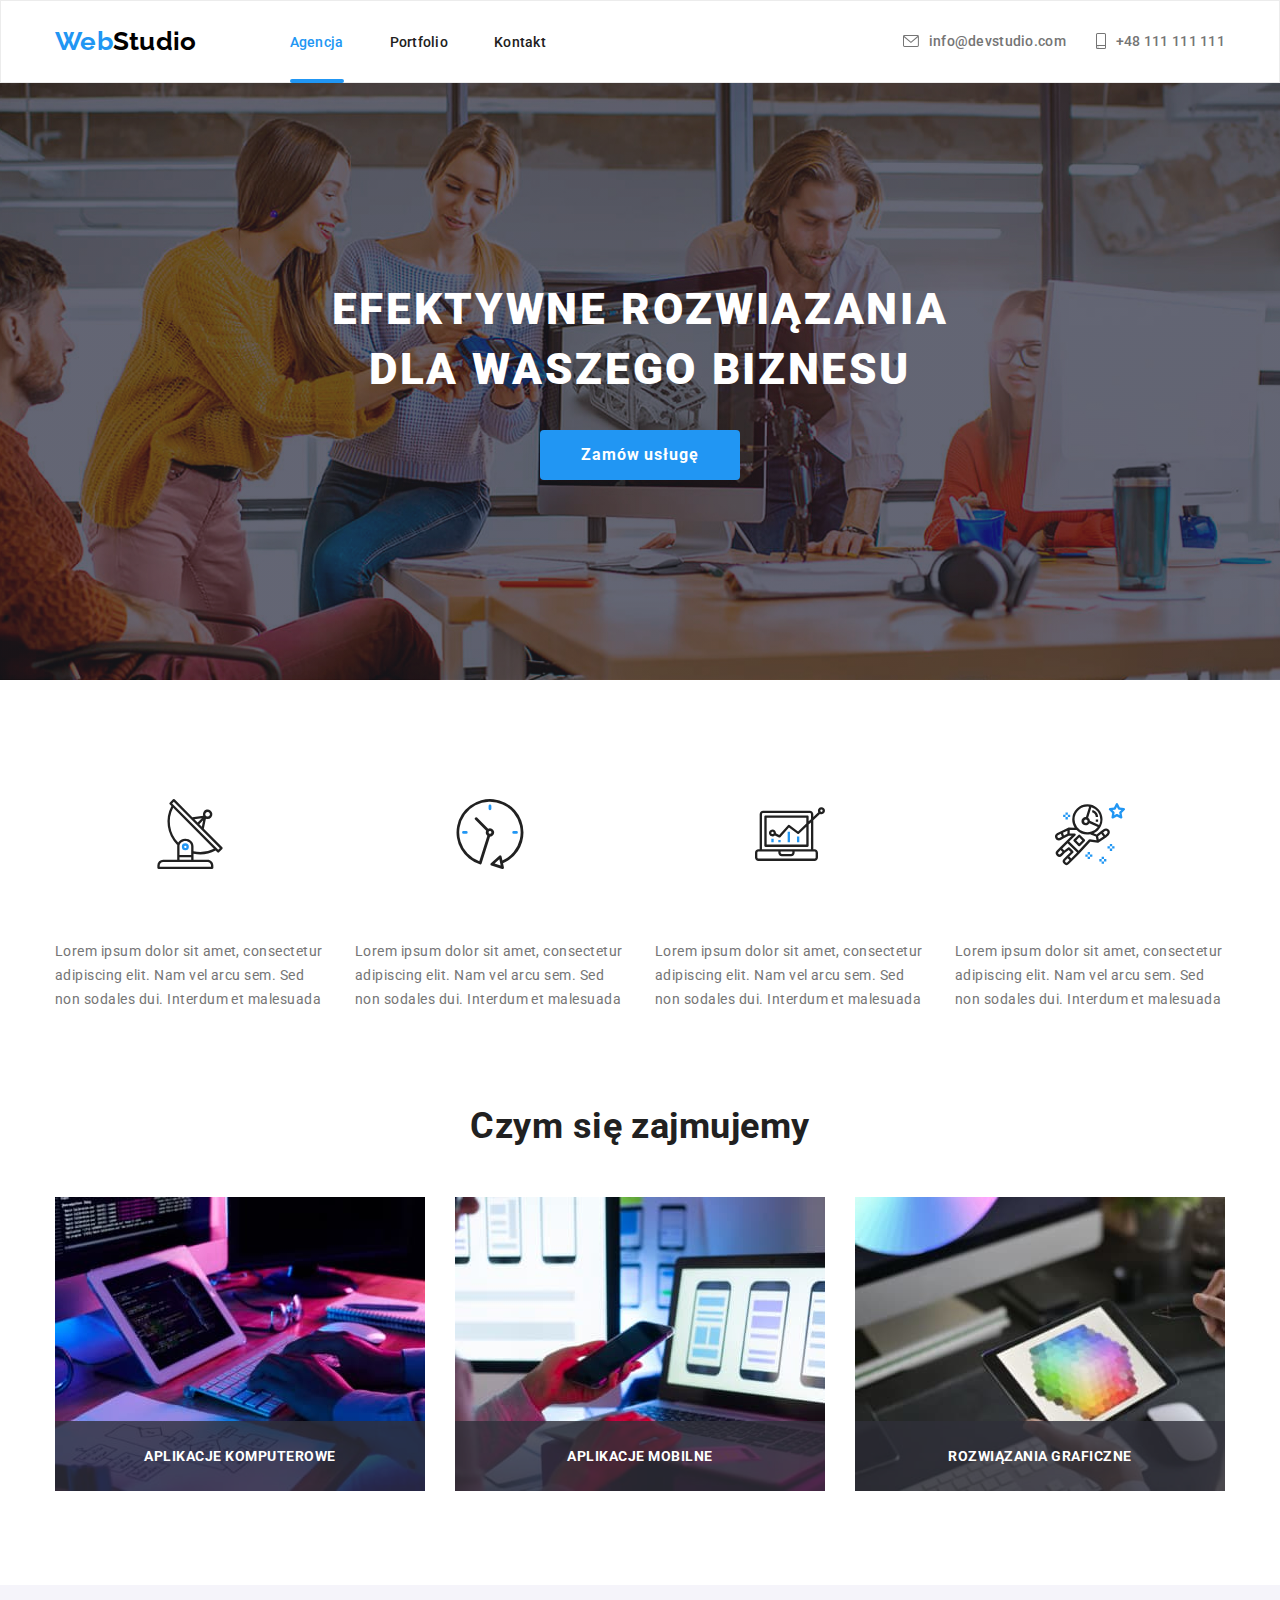
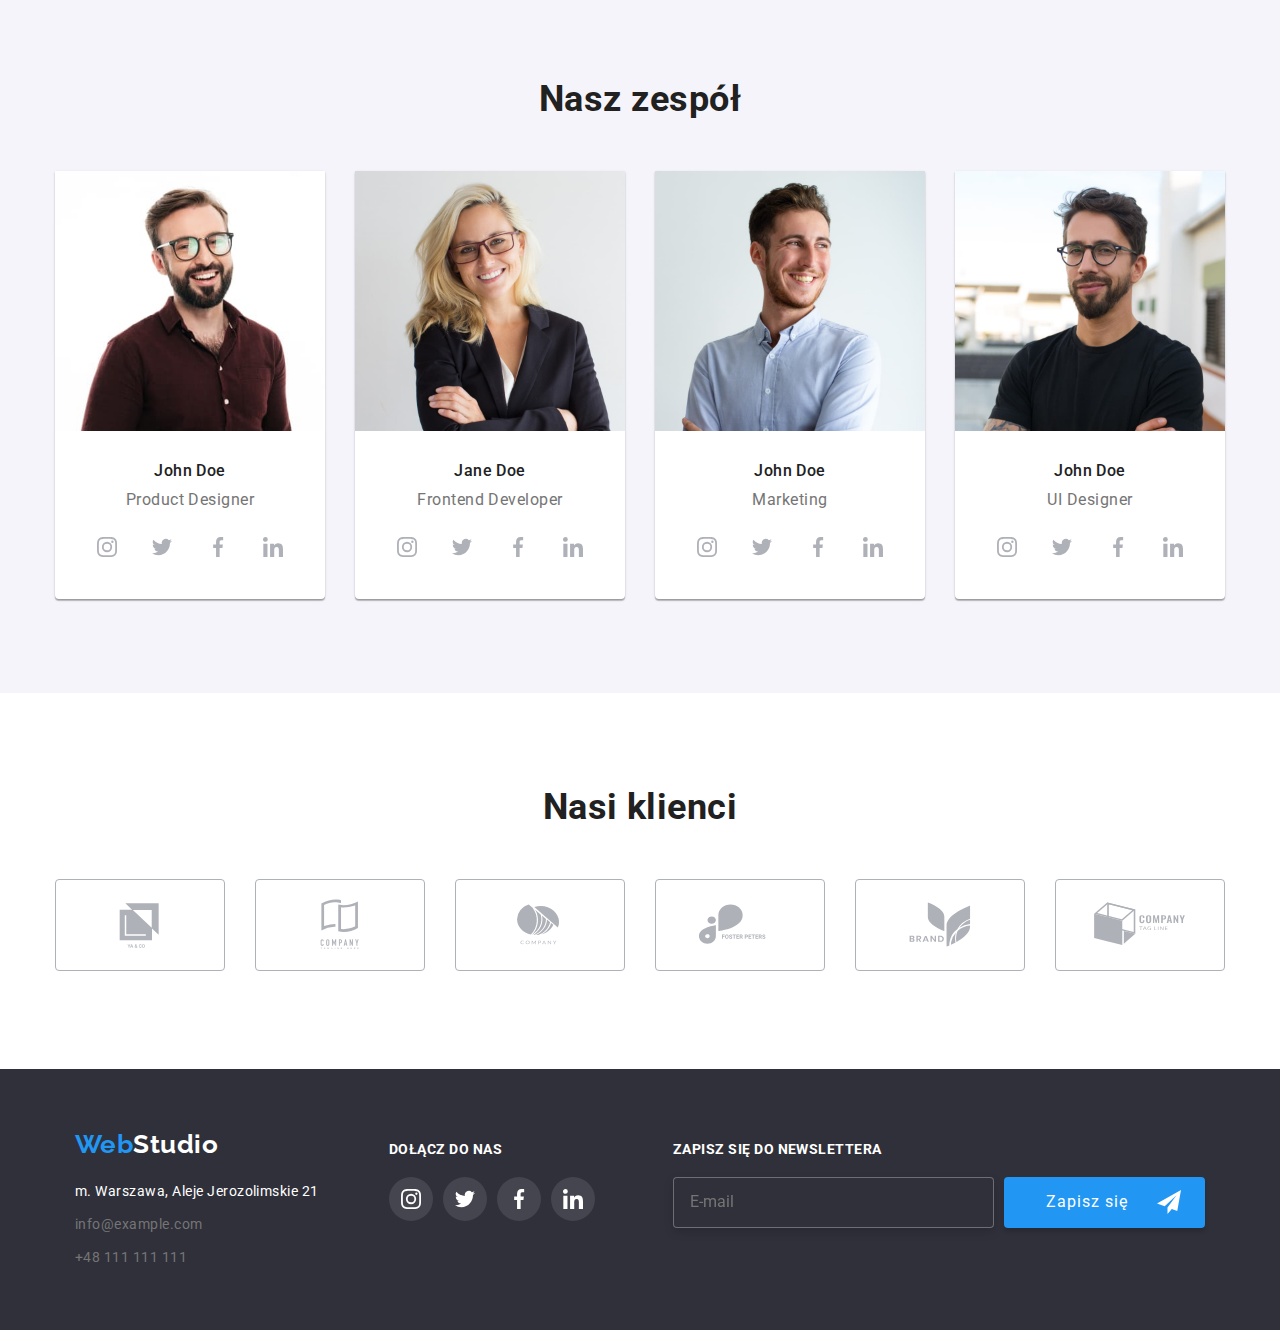
==== index.html @ 39937193 "hw-08" ====
<!DOCTYPE html>
<html lang="pl">

<head>
  <meta charset="utf-8" />
  <meta name="viewport" content="width=device-width, initial-scale=1.0" />
  <meta name="description" content="Profesjonalne tworzenie stron internetowych" />
  <title>WebStudio</title>
  <link rel="icon" type="image/x-icon" href="./images/favicon.svg">
  <link rel="preconnect" href="https://fonts.googleapis.com" />
  <link rel="preconnect" href="https://fonts.gstatic.com" crossorigin />
  <link
    href="https://fonts.googleapis.com/css2?family=Oleo+Script&family=Raleway:wght@700&family=Roboto:wght@400;500;700;900&display=swap"
    rel="stylesheet" />
  <link rel="stylesheet" href="./css/modern-normalize.css" />
  <link rel="stylesheet" href="./css/main.min.css" class="style" />
</head>


<body>

  <!-- modal -->

  <div class="is-hidden" data-modal>
    <div class="modal">
      <div class="modal__window">
        <button class="modal__btn-close" type="button" data-modal-close><svg class="icon" width="18px" height="18px">
            <use href="./images/icons.svg#icon-close-black"></use>
          </svg></button>

        <h2 class="modal__header">Zostaw swoje dane w formularzu poniżej</h2>
        <form action="" class="modal__form">

          <label for="name" class="modal__label modal__text">Imię</label>
          <div class="modal__icon-positioner">
            <input type="text" id="name" name="Wprowadź swoje imię." class="modal__input" required><svg
              class="icon modal__icon" width="18px" height="18px">
              <use href="./images/icons.svg#icon-person"></use>
            </svg>
          </div>


          <label for="phone" class="modal__label modal__text">Telefon</label>
          <div class="modal__icon-positioner">
            <input type="tel" id="phone" name="Podaj nr telefonu." class="modal__input"><svg class="icon modal__icon"
              width="18px" height="18px">
              <use href="./images/icons.svg#icon-phone-black"></use>
            </svg>
          </div>


          <label for="email" class="modal__label modal__text">Email</label>
          <div class="modal__icon-positioner">
            <input type="email" id="email" name="Podaj adres e-mail." class="modal__input" required><svg
              class="icon modal__icon" width="18px" height="18px">
              <use href="./images/icons.svg#icon-email-black"></use>
            </svg>
          </div>

          <label for="comment" class="modal__label modal__text">Komentarz</label>
          <textarea name="Dodaj komentarz." id="comment" class="modal__textarea modal__text" cols="30" rows="10"
            placeholder="Wprowadź tekst"></textarea>

          <div class="modal__checkbox-container">
            <input type="checkbox" name="Potwierdzenie zapoznania się z regulaminem i polityką prywatności"
              id="checkbox-terms" class="modal__checkbox" required>
            <label for="checkbox-terms" class="modal__label--checkbox"> <svg class="icon modal__custom-check"
                width="16px" height="15px">
                <use href="./images/icons.svg#icon-check"></use>
              </svg>
              Oświadczam iż akceptuję <a class="modal__terms" href="">Regulamin</a> i <a class="modal__terms"
                href="">Politykę
                Prywatności.</a></label>
          </div>
          <button class="modal__btn-submit" type="submit">Wyślij</button>

        </form>
      </div>
    </div>
  </div>

  <header>

    <!-- navigation bar -->

    <div class="nav-bar">
      <div class="container">
        <a class="link" href="./index.html">
          <p class="logo">Web<span class="nav-bar__logo--accent">Studio</span></p>
        </a>
        <nav class="nav-bar__navigation">
          <ul class="nav-bar__pages list">
            <li><a class="nav-bar__item link" href="#">Agencja</a></li>
            <li><a class="nav-bar__item link" href="./portfolio.html">Portfolio</a></li>
            <li><a class="nav-bar__item link" href="./kontakt.html">Kontakt</a></li>
          </ul>
        </nav>

        <ul class="nav-bar__contact-flex list">
          <li class="nav-bar__contact"><a class="link" href="mailto:info@devstudio.com"><svg class="nav-bar__icon icon"
                width="16px" height="12px">
                <use href="./images/icons.svg#icon-envelope"></use>
              </svg>info@devstudio.com</a></li>
          <li class="nav-bar__contact"><a class="link" href="tel:+48111111111"><svg class="nav-bar__icon icon"
                width="10px" height="16px">
                <use href="./images/icons.svg#icon-smartphone"></use>
              </svg>+48&nbsp;111&nbsp;111&nbsp;111</a></li>
        </ul>
      </div>
    </div>

    <!-- the big banner -->

    <div class="hero">
      <h1 class="hero__heading">efektywne rozwiązania dla waszego biznesu</h1>
      <button class="hero__button" type="button" data-modal-open>Zamów usługę</button>

    </div>
  </header>
  <main>
    <!-- section "our advantages" -->

    <section class="section">
      <div class="container">
        <div class="advantages">
          <ul class="advantages__list list">
            <li>
              <div class="advantages__icon"><svg width="70px" height="70px">
                  <use href="./images/icons.svg#icon-antenna"></use>
                </svg></div>
              <h3 class="advantages__heading">lorem ipsum</h3>
              <p class="advantages__text">
                Lorem ipsum dolor sit amet, consectetur adipiscing elit. Nam
                vel arcu sem. Sed non sodales dui. Interdum et malesuada
              </p>
            </li>

            <li>
              <div class="advantages__icon"><svg width="70px" height="70px">
                  <use href="./images/icons.svg#icon-clock"></use>
                </svg></div>
              <h3 class="advantages__heading">lorem ipsum</h3>
              <p class="advantages__text">
                Lorem ipsum dolor sit amet, consectetur adipiscing elit. Nam
                vel arcu sem. Sed non sodales dui. Interdum et malesuada
              </p>
            </li>

            <li>
              <div class="advantages__icon"><svg width="70px" height="70px">
                  <use href="./images/icons.svg#icon-diagram"></use>
                </svg></div>
              <h3 class="advantages__heading">lorem ipsum</h3>
              <p class="advantages__text">
                Lorem ipsum dolor sit amet, consectetur adipiscing elit. Nam
                vel arcu sem. Sed non sodales dui. Interdum et malesuada
              </p>
            </li>

            <li>
              <div class="advantages__icon"><svg width="70px" height="70px">
                  <use href="./images/icons.svg#icon-astronaut"></use>
                </svg></div>
              <h3 class="advantages__heading">lorem ipsum</h3>
              <p class="advantages__text">
                Lorem ipsum dolor sit amet, consectetur adipiscing elit. Nam
                vel arcu sem. Sed non sodales dui. Interdum et malesuada
              </p>
            </li>
          </ul>
        </div>
      </div>
    </section>

    <!-- section "area of expertise" -->

    <section class="section">
      <div class="container">
        <div class="aoe">
          <h2 class="aoe__heading">Czym się zajmujemy</h2>
          <ul class="aoe__list list">
            <li class="aoe__item">
              <img class="aoe__img" src="images/aoe1.jpg" alt="Photo of workspace - desk, writing on a keyboard."
                width="370" height="294" />
              <p class="aoe__label">aplikacje komputerowe</p>
            </li>
            <li class="aoe__item">
              <img class="aoe__img" src="images/aoe2.jpg" alt="Photo of workspace - using a smartphone and a laptop"
                width="370" height="294" />
              <p class="aoe__label">aplikacje mobilne</p>
            </li>
            <li class="aoe__item">
              <img class="aoe__img" src="images/aoe3.jpg" alt="Photo of workspace - choosing color palette on a tablet"
                width="370" height="294" />
              <p class="aoe__label">rozwiązania graficzne</p>
            </li>
          </ul>
        </div>
      </div>
    </section>

    <!-- section "our staff" -->

    <section class="section staff">
      <div class="container">
        <div class="staff">
          <h2 class="staff__heading">Nasz zespół</h2>
          <ul class="staff__list list">
            <li>
              <figure class="staff__figure">
                <img src="images/john-doe1.jpg" alt="Photo of John Doe the First" width="270" height="260" />
                <figcaption class="staff__caption">
                  <h4 class="staff__name">John Doe</h4>
                  <p class="staff__position">Product Designer</p>

                  <ul class="list socials">
                    <li class="socials__icon" tabindex="0">
                      <svg class="icon" width="44px" height="44px">
                        <use href="./images/icons.svg#icon-instagram"></use>
                      </svg>
                    </li>

                    <li class="socials__icon" tabindex="0">
                      <svg class="icon" width="44px" height="44px">
                        <use href="./images/icons.svg#icon-twitter"></use>
                      </svg>
                    </li>

                    <li class="socials__icon" tabindex="0">
                      <svg class="icon" width="44px" height="44px">
                        <use href="./images/icons.svg#icon-facebook"></use>
                      </svg>
                    </li>

                    <li class="socials__icon" tabindex="0">
                      <svg class="icon" width="44px" height="44px">
                        <use href="./images/icons.svg#icon-linkedin"></use>
                      </svg>
                    </li>
                  </ul>
                </figcaption>
              </figure>
            </li>
            <li>
              <figure class="staff__figure">
                <img src="images/jane-doe.jpg" alt="Photo of Jane Doe" width="270" height="260" />
                <figcaption class="staff__caption">
                  <h4 class="staff__name">Jane Doe</h4>
                  <p class="staff__position">Frontend Developer</p>
                  <ul class="list socials">
                    <li class="socials__icon" tabindex="0">
                      <svg class="icon" width="44px" height="44px">
                        <use href="./images/icons.svg#icon-instagram"></use>
                      </svg>
                    </li>

                    <li class="socials__icon" tabindex="0">
                      <svg class="icon" width="44px" height="44px">
                        <use href="./images/icons.svg#icon-twitter"></use>
                      </svg>
                    </li>

                    <li class="socials__icon" tabindex="0">
                      <svg class="icon" width="44px" height="44px">
                        <use href="./images/icons.svg#icon-facebook"></use>
                      </svg>
                    </li>

                    <li class="socials__icon" tabindex="0">
                      <svg class="icon" width="44px" height="44px">
                        <use href="./images/icons.svg#icon-linkedin"></use>
                      </svg>
                    </li>
                  </ul>
                </figcaption>
              </figure>
            </li>
            <li>
              <figure class="staff__figure">
                <img src="images/john-doe2.jpg" alt="Photo of John Doe the Second" width="270" height="260" />
                <figcaption class="staff__caption">
                  <h4 class="staff__name">John Doe</h4>
                  <p class="staff__position">Marketing</p>
                  <ul class="socials">
                    <li class="socials__icon" tabindex="0">
                      <svg class="icon" width="44px" height="44px">
                        <use href="./images/icons.svg#icon-instagram"></use>
                      </svg>
                    </li>

                    <li class="socials__icon" tabindex="0">
                      <svg class="icon" width="44px" height="44px">
                        <use href="./images/icons.svg#icon-twitter"></use>
                      </svg>
                    </li>

                    <li class="socials__icon" tabindex="0">
                      <svg class="icon" width="44px" height="44px">
                        <use href="./images/icons.svg#icon-facebook"></use>
                      </svg>
                    </li>

                    <li class="socials__icon" tabindex="0">
                      <svg class="icon" width="44px" height="44px">
                        <use href="./images/icons.svg#icon-linkedin"></use>
                      </svg>
                    </li>
                  </ul>
                </figcaption>
              </figure>
            </li>
            <li>
              <figure class="staff__figure">
                <img src="images/john-doe3.jpg" alt="Photo of John Doe the Third" width="270" height="260" />
                <figcaption class="staff__caption">
                  <h4 class="staff__name">John Doe</h4>
                  <p class="staff__position">UI Designer</p>

                  <ul class="list socials">
                    <li class="socials__icon" tabindex="0">

                      <svg class="icon" width="44px" height="44px">
                        <use href="./images/icons.svg#icon-instagram"></use>
                      </svg>

                    </li>

                    <li class="socials__icon" tabindex="0">
                      <svg class="icon" width="44px" height="44px">
                        <use href="./images/icons.svg#icon-twitter"></use>
                      </svg>
                    </li>

                    <li class="socials__icon" tabindex="0">
                      <svg class="icon" width="44px" height="44px">
                        <use href="./images/icons.svg#icon-facebook"></use>
                      </svg>
                    </li>

                    <li class="socials__icon" tabindex="0">
                      <svg class="icon" width="44px" height="44px">
                        <use href="./images/icons.svg#icon-linkedin"></use>
                      </svg>
                    </li>
                  </ul>

                </figcaption>
              </figure>
            </li>
          </ul>

        </div>
      </div>
    </section>

    <section class="section">
      <div class="container">
        <div class="clients">
          <h2 class="clients__heading">Nasi klienci</h2>

          <ul class="list clients__container">
            <li>
              <svg class="icon clients__icon" width="170px" height="92px" tabindex="0">
                <use href="./images/icons.svg#icon-logo"></use>
              </svg>
            </li>
            <li>
              <svg class="icon clients__icon" width="170px" height="92px" tabindex="0">
                <use href="./images/icons.svg#icon-logo2"></use>
              </svg>
            </li>
            <li>
              <svg class="icon clients__icon" width="170px" height="92px" tabindex="0">
                <use href="./images/icons.svg#icon-logo3"></use>
              </svg>
            </li>
            <li>
              <svg class="icon clients__icon" width="170px" height="92px" tabindex="0">
                <use href="./images/icons.svg#icon-logo4"></use>
              </svg>
            </li>
            <li>
              <svg class="icon clients__icon" width="170px" height="92px" tabindex="0">
                <use href="./images/icons.svg#icon-logo5"></use>
              </svg>
            </li>
            <li>
              <svg class="icon clients__icon" width="170px" height="92px" tabindex="0">
                <use href="./images/icons.svg#icon-logo6"></use>
              </svg>
            </li>
          </ul>
        </div>
      </div>
    </section>
  </main>

  <footer class="footer">
    <div class="container footer__flex">
      <div>
        <a href="./index.html">
          <p class="logo footer__logo">Web<span class="footer__logo--accent">Studio</span></p>
        </a>
        <address class="footer__address">
          m.&nbsp;Warszawa,&nbsp;Aleje&nbsp;Jerozolimskie&nbsp;21<br />
          <a class="link contact" href="mailto:info@example.com">info@example.com</a><br />
          <a class="link contact" href="tel:+48111111111">+48&nbsp;111&nbsp;111&nbsp;111</a>
        </address>
      </div>

      <div class="join-us">
        <h3 class="join-us__heading">dołącz do nas</h3>

        <ul class="list socials">

          <li class="socials__icon footer__socials" tabindex="0">
            <svg class="icon" width="44px" height="44px">
              <use href="./images/icons.svg#icon-instagram"></use>
            </svg>
          </li>


          <li class="socials__icon footer__socials" tabindex="0">
            <svg class="icon" width="44px" height="44px">
              <use href="./images/icons.svg#icon-twitter"></use>
            </svg>
          </li>


          <li class="socials__icon footer__socials" tabindex="0">
            <svg class="icon" width="44px" height="44px">
              <use href="./images/icons.svg#icon-facebook"></use>
            </svg>
          </li>


          <li class="socials__icon footer__socials" tabindex="0">
            <svg class="icon" width="44px" height="44px">
              <use href="./images/icons.svg#icon-linkedin"></use>
            </svg>
          </li>

        </ul>
      </div>

      <div class="newsletter">
        <form action="">
          <label for="newsletter" class="newsletter__label">
            <span class="newsletter__label-header">zapisz się do newslettera</span>
          </label>
          <div class="newsletter__flex">
            <input id="newsletter" class="newsletter__input" type="email" name="Zapisz się do naszego newslettera."
              placeholder="E-mail" required>

            <button class="newsletter__button" type="submit">Zapisz&nbsp;się&nbsp;<svg class="icon newsletter__icon"
                width="24px" height="24px">
                <use href="./images/icons.svg#icon-send"></use>
              </svg></button>
          </div>
        </form>
      </div>

    </div>

  </footer>
  <script src="./js/modal.js"></script>
</body>

</html>
---- css/main.min.css ----
.hero__heading{font-size:2.75rem;font-weight:900;color:#fff;line-height:1.36}::-moz-selection{background-color:#2196f3;color:#fff}::selection{background-color:#2196f3;color:#fff}::-webkit-scrollbar{width:.75em}::-webkit-scrollbar-track{background-color:rgba(0,0,0,0);margin-block:-0.5em}::-webkit-scrollbar-thumb{border-radius:100vh;background-color:rgba(33,150,243,.8980392157)}*:focus{outline:none;-webkit-transform:scale(1.02);transform:scale(1.02);-webkit-transition:-webkit-transform 250ms;transition:-webkit-transform 250ms;transition:transform 250ms;transition:transform 250ms, -webkit-transform 250ms}body{color:#212121;font-family:"Roboto",sans-serif;letter-spacing:.03em;margin:0;padding:80px 0 0 0;min-height:100vh;overflow-x:hidden}img{display:block;max-width:100%}.container{max-width:1200px;margin:0 auto;padding-inline:15px}.section{background-color:#fff;padding:94px 0}.section-portfolio{padding:94px}.section:first-of-type{padding-bottom:0}*{margin:0;padding:0;margin-block:0 0}.link{color:inherit;font-style:inherit;text-decoration:none;-webkit-transition:color 250ms cubic-bezier(0.4, 0, 0.2, 1);transition:color 250ms cubic-bezier(0.4, 0, 0.2, 1)}.list{list-style-type:none}[type=button]:hover,[type=submit]:hover,.portfolio-projects:hover,.socials-icon:hover,.clients-icon:hover{cursor:pointer}.join-us .socials__icon:hover{cursor:url(../images/custom-pointer.svg),auto}.icon{display:inline-block;stroke-width:0;stroke:currentColor}.logo{display:inline-block;-webkit-user-select:none;-moz-user-select:none;-ms-user-select:none;user-select:none;color:#2196f3;font-family:"Raleway",sans-serif;font-weight:700;font-size:1.625rem;line-height:1.1923;margin:0}[type=button],[type=submit]{letter-spacing:.06em}[type=button]:active,[type=submit]:active{-webkit-box-shadow:inset 1px 1px 10px #333;box-shadow:inset 1px 1px 10px #333}.hero__button{background-color:#2196f3;border:none;border-radius:4px;color:#fff;font-family:inherit;font-weight:700;font-size:1rem;line-height:1.88;padding:10px 41px;-webkit-transition:-webkit-filter 250ms cubic-bezier(0.4, 0, 0.2, 1);transition:-webkit-filter 250ms cubic-bezier(0.4, 0, 0.2, 1);transition:filter 250ms cubic-bezier(0.4, 0, 0.2, 1);transition:filter 250ms cubic-bezier(0.4, 0, 0.2, 1), -webkit-filter 250ms cubic-bezier(0.4, 0, 0.2, 1)}.hero__button:hover{-webkit-filter:drop-shadow(0px 0px 2px #2196f3);filter:drop-shadow(0px 0px 2px #2196f3)}.footer{background-color:#2f303a;color:#fff;padding:60px}.footer .contact{display:inline-block;color:#757575;margin-top:9px}.footer__logo{margin-bottom:20px}.footer__address{font-style:normal;font-size:.875rem;line-height:1.71}.footer__flex{display:-webkit-box;display:-ms-flexbox;display:flex}.footer__logo{margin-bottom:20px}.footer__socials{background-color:rgba(255,255,255,.1019607843);gap:10px;-webkit-transition:background-color 250ms cubic-bezier(0.4, 0, 0.2, 1);transition:background-color 250ms cubic-bezier(0.4, 0, 0.2, 1)}.footer__socials .icon{fill:#fff}.join-us{margin-top:12px;margin-left:70px}.join-us .socials{gap:10px}.join-us__heading{margin-bottom:20px;font-size:.875rem;font-weight:700;line-height:1.1428;text-transform:uppercase;color:#fff}.footer__logo--accent{color:#fff;margin-bottom:20px}.hero{background-color:#2f303a;background-image:-webkit-gradient(linear, left top, left bottom, from(rgba(47, 48, 58, 0.4)), to(rgba(47, 48, 58, 0.4))),url(../images/bg-banner.jpg);background-image:linear-gradient(rgba(47, 48, 58, 0.4), rgba(47, 48, 58, 0.4)),url(../images/bg-banner.jpg);background-size:cover;background-position:center;display:-webkit-box;display:-ms-flexbox;display:flex;-webkit-box-align:center;-ms-flex-align:center;align-items:center;-webkit-box-pack:center;-ms-flex-pack:center;justify-content:center;-webkit-box-orient:vertical;-webkit-box-direction:normal;-ms-flex-direction:column;flex-direction:column;max-width:1600px;padding:200px 0;margin-inline:auto}.hero__heading{margin-bottom:30px;max-width:696px;text-align:center;text-transform:uppercase;letter-spacing:.06em}.link:hover,.link:focus,.link[href="#"]{color:#2196f3;fill:currentColor}.nav-bar{position:fixed;width:100%;top:0;z-index:1;background-color:#fff;border:1px solid #ececec;font-weight:500;font-size:14px;line-height:1.1428;letter-spacing:.02em;padding:25px}.nav-bar .container{display:-webkit-box;display:-ms-flexbox;display:flex;-webkit-box-align:center;-ms-flex-align:center;align-items:center}.nav-bar__navigation{margin-left:93px;-webkit-user-select:none;-moz-user-select:none;-ms-user-select:none;user-select:none}.nav-bar__pages{display:-webkit-box;display:-ms-flexbox;display:flex;gap:46px}.nav-bar__contact-flex{display:-webkit-box;display:-ms-flexbox;display:flex;-ms-flex-wrap:wrap;flex-wrap:wrap;gap:30px;color:#757575;margin-left:auto}.nav-bar__contact{display:block}.nav-bar__contact .link{display:-webkit-box;display:-ms-flexbox;display:flex;-webkit-box-align:center;-ms-flex-align:center;align-items:center}.nav-bar__icon{margin-right:10px;fill:currentColor}.nav-bar__item{position:relative;padding-bottom:2.4em;-webkit-transform:translateY(-100%);transform:translateY(-100%);-webkit-transition-property:color,-webkit-transform;transition-property:color,-webkit-transform;transition-property:color,transform;transition-property:color,transform,-webkit-transform;-webkit-transition-duration:250ms;transition-duration:250ms;-webkit-transition-timing-function:cubic-bezier(0.4, 0, 0.2, 1);transition-timing-function:cubic-bezier(0.4, 0, 0.2, 1)}.nav-bar__item::after{position:absolute;bottom:0;left:0;overflow:hidden;width:100%;content:"";border:2px solid #2196f3;border-radius:2px;background-color:#2196f3;opacity:0;-webkit-transform:translateY(-2.4em);transform:translateY(-2.4em);-webkit-transition:-webkit-transform 250ms cubic-bezier(0.4, 0, 0.2, 1);transition:-webkit-transform 250ms cubic-bezier(0.4, 0, 0.2, 1);transition:transform 250ms cubic-bezier(0.4, 0, 0.2, 1);transition:transform 250ms cubic-bezier(0.4, 0, 0.2, 1), -webkit-transform 250ms cubic-bezier(0.4, 0, 0.2, 1)}.link[href="#"]::after,.nav-bar__item:hover::after,.nav-bar__item:focus::after{position:absolute;display:block;overflow:hidden;bottom:0;left:0;width:100%;content:"";border:2px solid #2196f3;border-radius:2px;background-color:#2196f3;-webkit-transform:translateY(0);transform:translateY(0);opacity:1}.nav-bar__logo--accent{color:#000}.is-hidden{pointer-events:none;visibility:hidden;opacity:0;-webkit-transition:visibility,opacity 2000ms ease-in;transition:visibility,opacity 2000ms ease-in;-webkit-transition-delay:250ms;transition-delay:250ms}.is-hidden .modal{opacity:0}.is-hidden .modal__window{-webkit-transform:scaleY(0);transform:scaleY(0)}.modal{position:fixed;top:0;left:0;z-index:2;height:100vh;width:100vw;display:-webkit-box;display:-ms-flexbox;display:flex;-webkit-box-align:center;-ms-flex-align:center;align-items:center;-webkit-box-pack:center;-ms-flex-pack:center;justify-content:center;background-image:-webkit-gradient(linear, left top, left bottom, from(rgba(0, 0, 0, 0.2)), to(rgba(0, 0, 0, 0.2)));background-image:linear-gradient(rgba(0, 0, 0, 0.2), rgba(0, 0, 0, 0.2));-webkit-transition:visibility,opacity 500ms;transition:visibility,opacity 500ms;opacity:1}.modal__window{position:relative;background-color:#fff;z-index:3;border:none;border-radius:4px;-webkit-box-shadow:0px 1px 3px rgba(0,0,0,.12),0px 1px 1px rgba(0,0,0,.14),0px 2px 1px rgba(0,0,0,.2);box-shadow:0px 1px 3px rgba(0,0,0,.12),0px 1px 1px rgba(0,0,0,.14),0px 2px 1px rgba(0,0,0,.2);-webkit-transition:-webkit-transform 250ms cubic-bezier(0.4, 0, 0.2, 1);transition:-webkit-transform 250ms cubic-bezier(0.4, 0, 0.2, 1);transition:transform 250ms cubic-bezier(0.4, 0, 0.2, 1);transition:transform 250ms cubic-bezier(0.4, 0, 0.2, 1), -webkit-transform 250ms cubic-bezier(0.4, 0, 0.2, 1);-webkit-transition-delay:100ms;transition-delay:100ms;-webkit-transform:scaleY(1);transform:scaleY(1);opacity:1;padding:40px}.modal__heading{font-size:1.25rem}.modal__text{font-size:.75rem;color:#757575;letter-spacing:.01em}.modal__label--checkbox{font-size:.875rem;line-height:1.71}.modal__terms{color:#2196f3}.modal__header{font-size:20px;text-align:center;margin-bottom:12px}.modal__form{display:-webkit-box;display:-ms-flexbox;display:flex;-webkit-box-orient:vertical;-webkit-box-direction:normal;-ms-flex-flow:column;flex-flow:column}.modal__label{display:block;margin-bottom:4px}.modal__input{padding:12px 42px;width:100%}.modal__textarea{padding:12px 16px;margin-bottom:20px;width:100%;resize:none;overflow-y:auto}.modal__btn-close{position:absolute;display:-webkit-box;display:-ms-flexbox;display:flex;-webkit-box-align:center;-ms-flex-align:center;align-items:center;-webkit-box-pack:center;-ms-flex-pack:center;justify-content:center;top:.5rem;right:.5rem;text-align:center;background-color:inherit;border:1px solid rgba(0,0,0,.1019607843);border-radius:50%;padding:5px;-webkit-transition:-webkit-transform 250ms cubic-bezier(0.4, 0, 0.2, 1);transition:-webkit-transform 250ms cubic-bezier(0.4, 0, 0.2, 1);transition:transform 250ms cubic-bezier(0.4, 0, 0.2, 1);transition:transform 250ms cubic-bezier(0.4, 0, 0.2, 1), -webkit-transform 250ms cubic-bezier(0.4, 0, 0.2, 1)}.modal__btn-close:hover{fill:#2196f3;-webkit-transform:rotate(-360deg);transform:rotate(-360deg)}.modal__input,.modal__textarea{border:1px solid rgba(33,33,33,.2);border-radius:4px}.modal__input:focus,.modal__textarea:focus{fill:#2196f3;stroke:none;border-color:#2196f3;-webkit-transition:fill,border-color 250ms cubic-bezier(0.4, 0, 0.2, 1);transition:fill,border-color 250ms cubic-bezier(0.4, 0, 0.2, 1)}.modal__icon-positioner{position:relative;width:100%;margin-bottom:10px}.modal__icon{position:absolute;fill:currentColor;left:12px;top:50%;-webkit-transform:translateY(-50%);transform:translateY(-50%)}.modal__input:focus+.modal__icon{color:#2196f3;fill:#2196f3;-webkit-animation-name:formAnimation;animation-name:formAnimation;-webkit-animation-duration:250ms;animation-duration:250ms}@-webkit-keyframes formAnimation{0%{-webkit-transform:translateY(-50%);transform:translateY(-50%)}50%{-webkit-transform:translateY(-100%);transform:translateY(-100%)}100%{-webkit-transform:translateY(-50%);transform:translateY(-50%)}}@keyframes formAnimation{0%{-webkit-transform:translateY(-50%);transform:translateY(-50%)}50%{-webkit-transform:translateY(-100%);transform:translateY(-100%)}100%{-webkit-transform:translateY(-50%);transform:translateY(-50%)}}.modal__checkbox{-moz-appearance:none;-webkit-appearance:none;appearance:none;margin-right:.5rem}.modal__checkbox::before{content:"";width:16px;height:15px;display:block;border:1.75px solid #212121;border-radius:2px;-webkit-transition:opacity,-webkit-transform 250ms cubic-bezier(0.4, 0, 0.2, 1);transition:opacity,-webkit-transform 250ms cubic-bezier(0.4, 0, 0.2, 1);transition:opacity,transform 250ms cubic-bezier(0.4, 0, 0.2, 1);transition:opacity,transform 250ms cubic-bezier(0.4, 0, 0.2, 1),-webkit-transform 250ms cubic-bezier(0.4, 0, 0.2, 1);-webkit-transform:scale(1);transform:scale(1)}.modal__custom-check{position:absolute;left:0;top:50%;-webkit-transform:translate(0, -50%) scale(1.5);transform:translate(0, -50%) scale(1.5);height:100%;opacity:0;-webkit-transition:opacity,250ms cubic-bezier(0.4, 0, 0.2, 1),-webkit-transform;transition:opacity,250ms cubic-bezier(0.4, 0, 0.2, 1),-webkit-transform;transition:opacity,transform,250ms cubic-bezier(0.4, 0, 0.2, 1);transition:opacity,transform,250ms cubic-bezier(0.4, 0, 0.2, 1),-webkit-transform}.modal__checkbox:checked::before{opacity:0;-webkit-transform:scale(1.5);transform:scale(1.5)}.modal__checkbox:checked+.modal__label--checkbox .modal__custom-check{opacity:1;-webkit-transform:translate(0, -50%) scale(1);transform:translate(0, -50%) scale(1)}.modal__checkbox-container{position:relative;display:-webkit-box;display:-ms-flexbox;display:flex;-webkit-box-align:center;-ms-flex-align:center;align-items:center;-webkit-box-pack:center;-ms-flex-pack:center;justify-content:center;margin-bottom:20px;margin-inline:14px}.modal__btn-submit{display:-webkit-box;display:-ms-flexbox;display:flex;-webkit-box-align:center;-ms-flex-align:center;align-items:center;-webkit-box-pack:center;-ms-flex-pack:center;justify-content:center;color:#fff;background-color:#2196f3;border:none;border-radius:4px;-webkit-box-shadow:0px 4px 4px rgba(0,0,0,.15);box-shadow:0px 4px 4px rgba(0,0,0,.15);margin:0 auto;padding:10px 76px;cursor:pointer;-webkit-transition:-webkit-filter 250ms cubic-bezier(0.4, 0, 0.2, 1);transition:-webkit-filter 250ms cubic-bezier(0.4, 0, 0.2, 1);transition:filter 250ms cubic-bezier(0.4, 0, 0.2, 1);transition:filter 250ms cubic-bezier(0.4, 0, 0.2, 1), -webkit-filter 250ms cubic-bezier(0.4, 0, 0.2, 1)}.modal__btn-submit:hover{-webkit-filter:drop-shadow(0px 0px 2px #2196f3);filter:drop-shadow(0px 0px 2px #2196f3)}.newsletter{margin:12px 0 0 78px;width:100%}.newsletter__label-header{display:block;margin-bottom:20px;font-size:.875rem;font-weight:700;line-height:1.1428;text-transform:uppercase;color:#fff}.newsletter__flex{display:-webkit-box;display:-ms-flexbox;display:flex;-ms-flex-wrap:wrap;flex-wrap:wrap;-webkit-box-pack:center;-ms-flex-pack:center;justify-content:center;width:100%}.newsletter__input{background-color:#2f303a;color:rgba(255,255,255,.6);-webkit-box-flex:2;-ms-flex-positive:2;flex-grow:2;margin-right:10px;padding:15px 16px;border:1px solid rgba(255,255,255,.3);-webkit-filter:drop-shadow(0px 4px 4px rgba(0, 0, 0, 0.15));filter:drop-shadow(0px 4px 4px rgba(0, 0, 0, 0.15));border-radius:4px}.newsletter__input:-webkit-autofill{background-color:inherit !important;color:inherit !important}.newsletter__input:autofill,.newsletter__input:-webkit-autofill,.newsletter__input:-internal-autofill-selected{background-color:inherit !important;color:inherit !important}.newsletter__button{display:-webkit-box;display:-ms-flexbox;display:flex;-webkit-box-align:center;-ms-flex-align:center;align-items:center;color:#fff;background:#2196f3;-webkit-box-shadow:0px 4px 4px rgba(0,0,0,.15);box-shadow:0px 4px 4px rgba(0,0,0,.15);border:none;border-radius:4px;padding:10px 24px 10px 42px;-webkit-transition:-webkit-filter 250ms cubic-bezier(0.4, 0, 0.2, 1);transition:-webkit-filter 250ms cubic-bezier(0.4, 0, 0.2, 1);transition:filter 250ms cubic-bezier(0.4, 0, 0.2, 1);transition:filter 250ms cubic-bezier(0.4, 0, 0.2, 1), -webkit-filter 250ms cubic-bezier(0.4, 0, 0.2, 1)}.newsletter__button:hover{-webkit-filter:drop-shadow(0px 0px 2px #2196f3);filter:drop-shadow(0px 0px 2px #2196f3)}.newsletter__icon{margin-left:24px}.advantages__heading{font-size:.875rem;font-weight:700;line-height:1.1428;text-transform:uppercase;color:#fff}.advantages__text{color:#757575;font-size:.875rem;line-height:1.71}.advantages__icon{background-color:#fff;border-radius:4px;display:-webkit-box;display:-ms-flexbox;display:flex;-webkit-box-align:center;-ms-flex-align:center;align-items:center;-webkit-box-pack:center;-ms-flex-pack:center;justify-content:center;margin-bottom:30px;padding:25px 100px}.advantages__list{display:-webkit-box;display:-ms-flexbox;display:flex;gap:30px;-webkit-box-pack:center;-ms-flex-pack:center;justify-content:center}.aoe__heading{font-weight:700;font-size:2.25rem;line-height:1.16;text-align:center;margin-bottom:50px}.aoe__list{display:-webkit-box;display:-ms-flexbox;display:flex;-ms-flex-wrap:wrap;flex-wrap:wrap;gap:30px;-webkit-box-pack:center;-ms-flex-pack:center;justify-content:center}.aoe__item{position:relative}.aoe__label{position:absolute;bottom:0;width:100%;text-align:center;padding:27px 0;background-color:rgba(47,48,58,.8);color:#fff;font-size:.875rem;font-weight:700;line-height:1.1428;text-transform:uppercase;color:#fff}.staff{background-color:#f5f4fa}.staff__heading{font-weight:700;font-size:2.25rem;line-height:1.16;text-align:center;margin-bottom:50px}.staff__list{display:-webkit-box;display:-ms-flexbox;display:flex;gap:30px;-webkit-box-pack:center;-ms-flex-pack:center;justify-content:center}.staff__figure{background-color:#fff;font-size:1rem;line-height:1.1875;text-align:center;-webkit-box-shadow:0px 1px 3px rgba(0,0,0,.12),0px 1px 1px rgba(0,0,0,.14),0px 2px 1px rgba(0,0,0,.2);box-shadow:0px 1px 3px rgba(0,0,0,.12),0px 1px 1px rgba(0,0,0,.14),0px 2px 1px rgba(0,0,0,.2);border-radius:0px 0px 4px 4px}.staff__name{font-weight:500;margin-bottom:10px}.staff__position{color:#757575;margin-bottom:16px}.staff__caption{padding:30px}.clients__heading{font-weight:700;font-size:2.25rem;line-height:1.16;text-align:center;margin-bottom:50px}.clients__container{display:-webkit-box;display:-ms-flexbox;display:flex;-webkit-box-pack:center;-ms-flex-pack:center;justify-content:center}.clients__icon{fill:#afb1b8;stroke:#fff;border:1px solid #afb1b8;border-radius:4px;margin-inline:15px;padding:16px 32px;-webkit-transition:fill 250ms cubic-bezier(0.4, 0, 0.2, 1);transition:fill 250ms cubic-bezier(0.4, 0, 0.2, 1)}.clients__icon:hover,.clients__icon:focus{border-color:#2196f3;fill:#2196f3;cursor:pointer}.socials{display:-webkit-box;display:-ms-flexbox;display:flex;-webkit-box-pack:justify;-ms-flex-pack:justify;justify-content:space-between;-webkit-box-align:end;-ms-flex-align:end;align-items:flex-end;height:44px}.socials__icon{display:-webkit-box;display:-ms-flexbox;display:flex;-webkit-box-align:center;-ms-flex-align:center;align-items:center;border-radius:50%;fill:#afb1b8;margin-top:16px;-webkit-transition:fill,background,250ms cubic-bezier(0.4, 0, 0.2, 1);transition:fill,background,250ms cubic-bezier(0.4, 0, 0.2, 1)}.socials__icon:hover,.socials__icon:focus{background-color:#2196f3;fill:#fff;cursor:pointer}.socials__icon>.icon{padding:12px}.portfolio{background-color:#fff}.portfolio__caption{border-bottom:1px solid #eee;border-left:1px solid #eee;border-right:1px solid #eee;padding:20px 24px}.portfolio__filter{display:-webkit-box;display:-ms-flexbox;display:flex;-webkit-box-pack:center;-ms-flex-pack:center;justify-content:center;margin-bottom:34px}.portfolio__cards{display:-webkit-box;display:-ms-flexbox;display:flex;-ms-flex-wrap:wrap;flex-wrap:wrap;-webkit-box-pack:center;-ms-flex-pack:center;justify-content:center;gap:30px}.portfolio__heading{font-weight:700;font-size:1.125rem;line-height:2;letter-spacing:.06em}.portfolio__description{color:#757575;font-size:16px;line-height:1.88;letter-spacing:.03em}.portfolio__img{position:relative;overflow:hidden}.portfolio__projects{-webkit-transition:-webkit-box-shadow 250ms cubic-bezier(0.4, 0, 0.2, 1);transition:-webkit-box-shadow 250ms cubic-bezier(0.4, 0, 0.2, 1);transition:box-shadow 250ms cubic-bezier(0.4, 0, 0.2, 1);transition:box-shadow 250ms cubic-bezier(0.4, 0, 0.2, 1), -webkit-box-shadow 250ms cubic-bezier(0.4, 0, 0.2, 1)}.portfolio__projects:hover,.portfolio__projects:focus{-webkit-box-shadow:0px 1px 1px rgba(0,0,0,.12),0px 4px 4px rgba(0,0,0,.06),1px 4px 6px rgba(0,0,0,.16);box-shadow:0px 1px 1px rgba(0,0,0,.12),0px 4px 4px rgba(0,0,0,.06),1px 4px 6px rgba(0,0,0,.16);cursor:pointer}.portfolio__projects:hover .portfolio__overlay,.portfolio__projects:focus .portfolio__overlay{-webkit-transform:translateY(0);transform:translateY(0)}.portfolio__overlay{position:absolute;display:-webkit-box;display:-ms-flexbox;display:flex;-webkit-box-align:center;-ms-flex-align:center;align-items:center;padding-inline:24px 45px;width:100%;height:100%;inset:0;color:#fff;background-color:rgba(33,150,243,.8980392157);font-size:18px;line-height:1.55;text-align:left;-webkit-transform:translateY(101%);transform:translateY(101%);-webkit-transition:-webkit-transform 250ms cubic-bezier(0.4, 0, 0.2, 1);transition:-webkit-transform 250ms cubic-bezier(0.4, 0, 0.2, 1);transition:transform 250ms cubic-bezier(0.4, 0, 0.2, 1);transition:transform 250ms cubic-bezier(0.4, 0, 0.2, 1), -webkit-transform 250ms cubic-bezier(0.4, 0, 0.2, 1)}.portfolio__button{background-color:#f5f4fa;border:none;border-radius:4px;color:#212121;font-family:inherit;font-weight:500;font-size:1rem;padding:6px 22px;margin:.25rem;line-height:1.62;-webkit-transition:background,color,250ms cubic-bezier(0.4, 0, 0.2, 1);transition:background,color,250ms cubic-bezier(0.4, 0, 0.2, 1)}.portfolio__button:active,.portfolio__button:focus,.portfolio__button:hover{background-color:#2196f3;color:#fff;-webkit-box-shadow:0px 3px 1px rgba(0,0,0,.1),0px 1px 2px rgba(0,0,0,.08),0px 2px 2px rgba(0,0,0,.12);box-shadow:0px 3px 1px rgba(0,0,0,.1),0px 1px 2px rgba(0,0,0,.08),0px 2px 2px rgba(0,0,0,.12)}/*# sourceMappingURL=main.min.css.map */
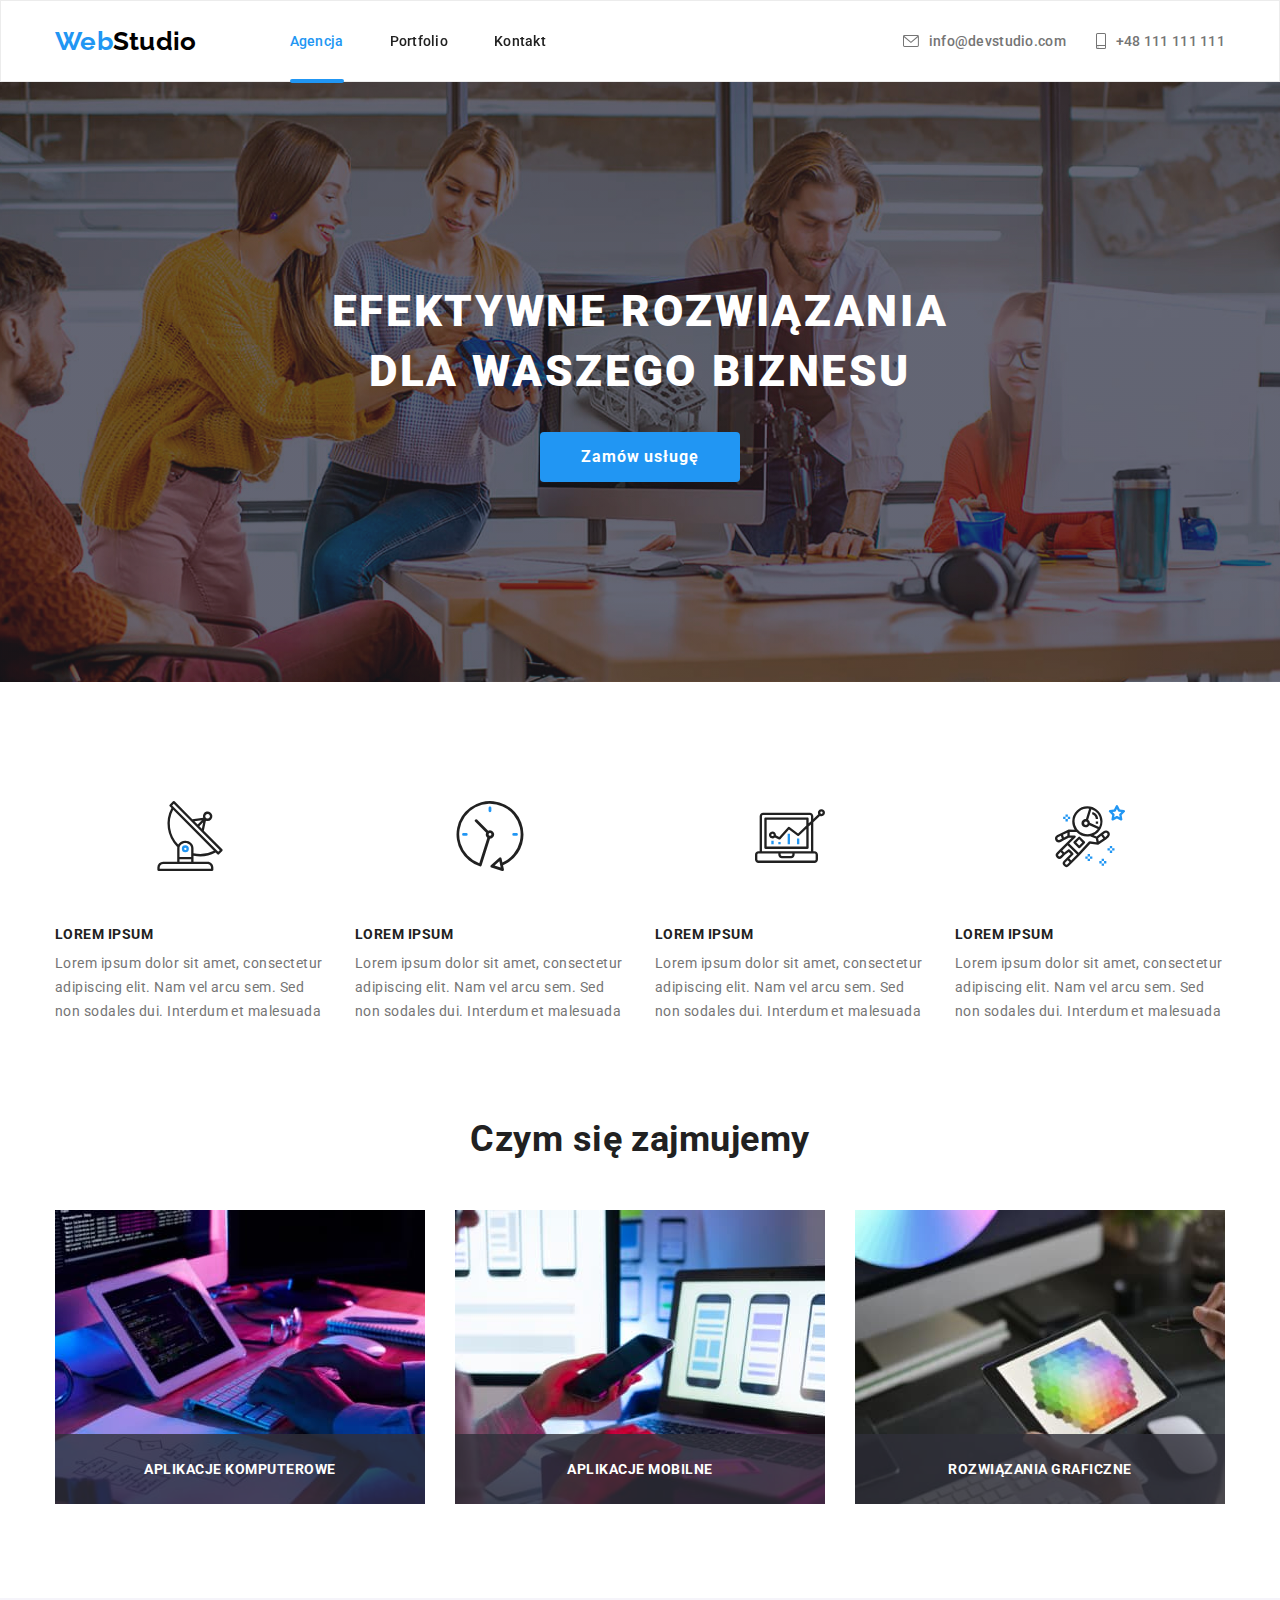
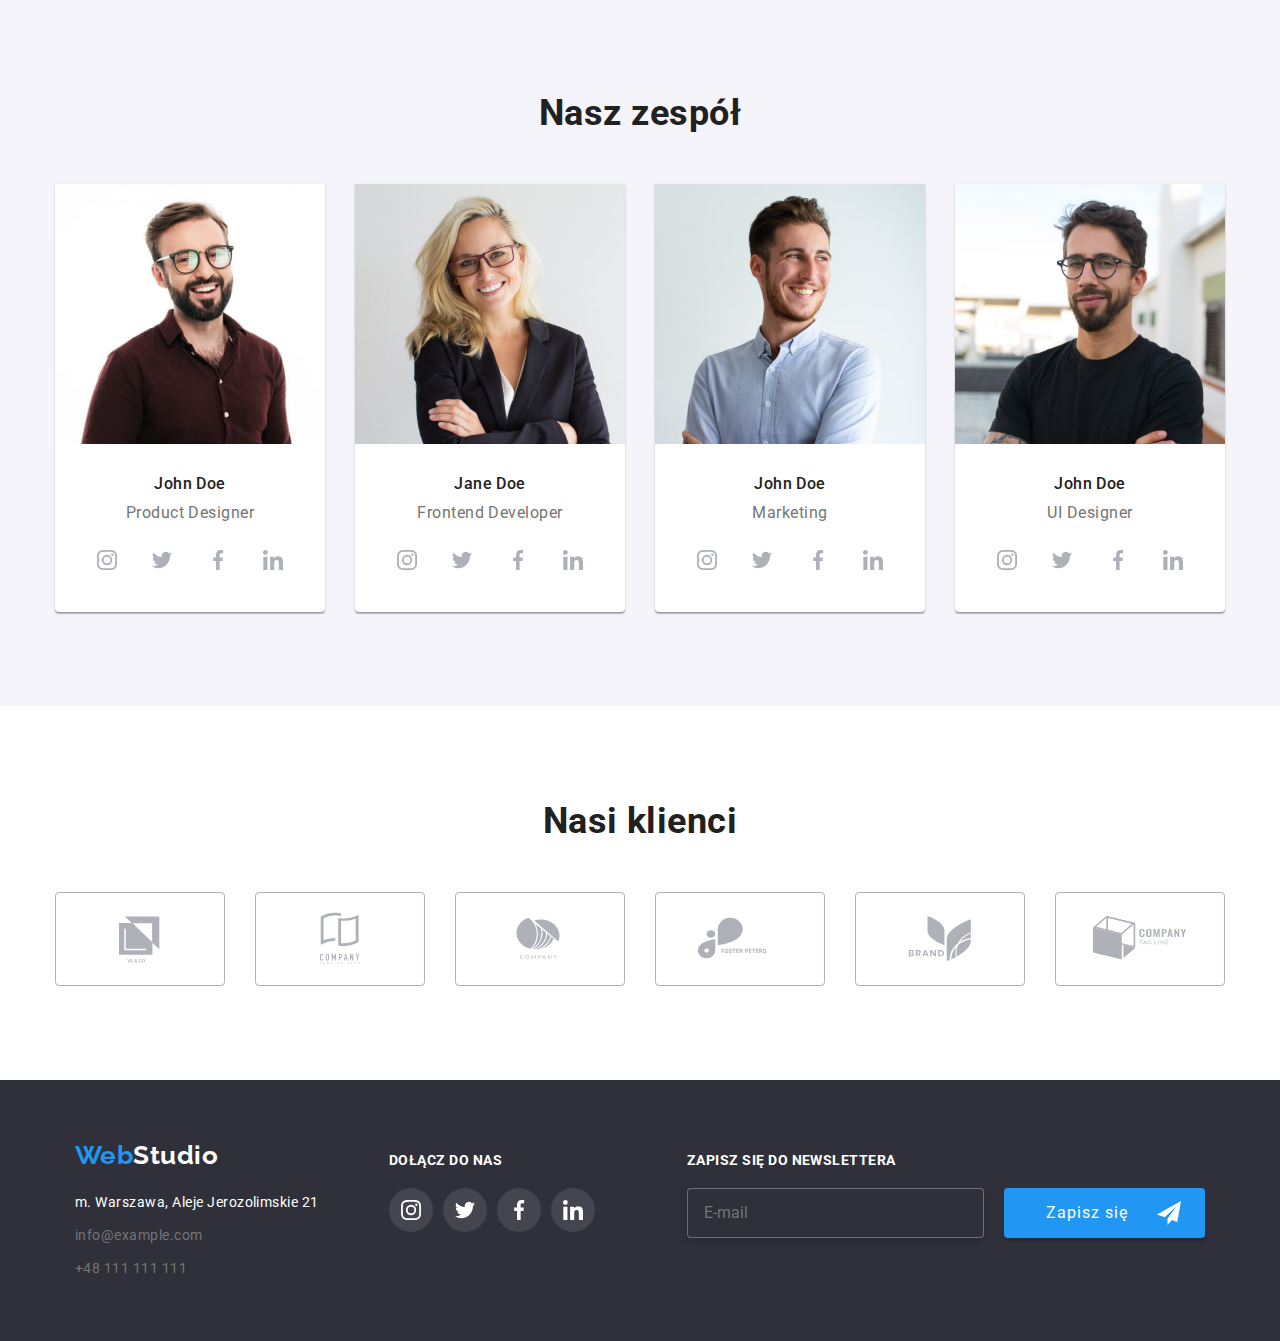
==== commit 113a7973: "hw-08 menu-mobile added" ====
--- a/index.html
+++ b/index.html
@@ -81,6 +81,47 @@
 
   <header>
 
+    <!-- mobile menu -->
+
+    <div class="mobile-menu">
+      <a href="./index.html" class="link">
+        <p class="logo mobile-menu__logo">Web<span class="mobile-menu__logo--accent">Studio</span></p>
+      </a>
+      <button class="menu-toggle js-open-menu mobile-menu__hamburger" aria-expanded="false" aria-controls="mobile-menu">
+        <svg class="hamburger" viewBox="0 0 100 100" width="40">
+          <rect class="hamburger-top line" width="80" height="10" x="10" y="25" rx="5">
+          </rect>
+          <rect class="hamburger-middle line" width="80" height="10" x="10" y="45" rx="5">
+          </rect>
+          <rect class="hamburger-bottom line" width="80" height="10" x="10" y="65" rx="5">
+          </rect>
+        </svg>
+      </button>
+    </div>
+    <div class="mobile-menu__container menu-container js-menu-container">
+      <ul class="mobile-menu__navigation list">
+        <li><a class="mobile-menu__item link" href="#">Agencja</a></li>
+        <li><a class="mobile-menu__item link" href="./portfolio.html">Portfolio</a></li>
+        <li><a class="mobile-menu__item link" href="./kontakt.html">Kontakt</a></li>
+      </ul>
+
+      <ul class="mobile-menu__contact-flex list">
+        <li>
+          <a class="mobile-menu__contact mobile-menu__phone link"
+            href="tel:+48111111111">+48&nbsp;111&nbsp;111&nbsp;111</a>
+        </li>
+        <li>
+          <a class="link mobile-menu__contact mobile-menu__mail" href="mailto:info@devstudio.com">info@devstudio.com</a>
+        </li>
+      </ul>
+      <ul class="mobile-menu__socials-flex list">
+        <li class="mobile-menu__socials">Instagram</li>
+        <li class="mobile-menu__socials">Twitter</li>
+        <li class="mobile-menu__socials">Facebook</li>
+        <li class="mobile-menu__socials">LinkedIn</li>
+      </ul>
+    </div>
+
     <!-- navigation bar -->
 
     <div class="nav-bar">
@@ -109,6 +150,7 @@
       </div>
     </div>
 
+
     <!-- the big banner -->
 
     <div class="hero">
@@ -124,7 +166,7 @@
       <div class="container">
         <div class="advantages">
           <ul class="advantages__list list">
-            <li>
+            <li class="advantages__item">
               <div class="advantages__icon"><svg width="70px" height="70px">
                   <use href="./images/icons.svg#icon-antenna"></use>
                 </svg></div>
@@ -135,7 +177,7 @@
               </p>
             </li>
 
-            <li>
+            <li class="advantages__item">
               <div class="advantages__icon"><svg width="70px" height="70px">
                   <use href="./images/icons.svg#icon-clock"></use>
                 </svg></div>
@@ -146,7 +188,7 @@
               </p>
             </li>
 
-            <li>
+            <li class="advantages__item">
               <div class="advantages__icon"><svg width="70px" height="70px">
                   <use href="./images/icons.svg#icon-diagram"></use>
                 </svg></div>
@@ -157,7 +199,7 @@
               </p>
             </li>
 
-            <li>
+            <li class="advantages__item">
               <div class="advantages__icon"><svg width="70px" height="70px">
                   <use href="./images/icons.svg#icon-astronaut"></use>
                 </svg></div>
@@ -174,7 +216,7 @@
 
     <!-- section "area of expertise" -->
 
-    <section class="section">
+    <section class="section section-aoe">
       <div class="container">
         <div class="aoe">
           <h2 class="aoe__heading">Czym się zajmujemy</h2>
@@ -206,7 +248,7 @@
         <div class="staff">
           <h2 class="staff__heading">Nasz zespół</h2>
           <ul class="staff__list list">
-            <li>
+            <li class="staff__item">
               <figure class="staff__figure">
                 <img src="images/john-doe1.jpg" alt="Photo of John Doe the First" width="270" height="260" />
                 <figcaption class="staff__caption">
@@ -241,7 +283,7 @@
                 </figcaption>
               </figure>
             </li>
-            <li>
+            <li class="staff__item">
               <figure class="staff__figure">
                 <img src="images/jane-doe.jpg" alt="Photo of Jane Doe" width="270" height="260" />
                 <figcaption class="staff__caption">
@@ -275,7 +317,7 @@
                 </figcaption>
               </figure>
             </li>
-            <li>
+            <li class="staff__item">
               <figure class="staff__figure">
                 <img src="images/john-doe2.jpg" alt="Photo of John Doe the Second" width="270" height="260" />
                 <figcaption class="staff__caption">
@@ -309,7 +351,7 @@
                 </figcaption>
               </figure>
             </li>
-            <li>
+            <li class="staff__item">
               <figure class="staff__figure">
                 <img src="images/john-doe3.jpg" alt="Photo of John Doe the Third" width="270" height="260" />
                 <figcaption class="staff__caption">
@@ -359,33 +401,33 @@
           <h2 class="clients__heading">Nasi klienci</h2>
 
           <ul class="list clients__container">
-            <li>
-              <svg class="icon clients__icon" width="170px" height="92px" tabindex="0">
+            <li class="clients__item" tabindex="0">
+              <svg class="icon clients__icon" width="106px" height="60px">
                 <use href="./images/icons.svg#icon-logo"></use>
               </svg>
             </li>
-            <li>
-              <svg class="icon clients__icon" width="170px" height="92px" tabindex="0">
+            <li class="clients__item" tabindex="0">
+              <svg class="icon clients__icon" width="106px" height="60px">
                 <use href="./images/icons.svg#icon-logo2"></use>
               </svg>
             </li>
-            <li>
-              <svg class="icon clients__icon" width="170px" height="92px" tabindex="0">
+            <li class="clients__item" tabindex="0">
+              <svg class="icon clients__icon" width="106px" height="60px">
                 <use href="./images/icons.svg#icon-logo3"></use>
               </svg>
             </li>
-            <li>
-              <svg class="icon clients__icon" width="170px" height="92px" tabindex="0">
+            <li class="clients__item" tabindex="0">
+              <svg class="icon clients__icon" width="106px" height="60px">
                 <use href="./images/icons.svg#icon-logo4"></use>
               </svg>
             </li>
-            <li>
-              <svg class="icon clients__icon" width="170px" height="92px" tabindex="0">
+            <li class="clients__item" tabindex="0">
+              <svg class="icon clients__icon" width="106px" height="60px">
                 <use href="./images/icons.svg#icon-logo5"></use>
               </svg>
             </li>
-            <li>
-              <svg class="icon clients__icon" width="170px" height="92px" tabindex="0">
+            <li class="clients__item" tabindex="0">
+              <svg class="icon clients__icon" width="106px" height="60px">
                 <use href="./images/icons.svg#icon-logo6"></use>
               </svg>
             </li>
@@ -397,10 +439,8 @@
 
   <footer class="footer">
     <div class="container footer__flex">
-      <div>
-        <a href="./index.html">
-          <p class="logo footer__logo">Web<span class="footer__logo--accent">Studio</span></p>
-        </a>
+      <div class="footer__item">
+        <p class="logo footer__logo">Web<span class="footer__logo--accent">Studio</span></p>
         <address class="footer__address">
           m.&nbsp;Warszawa,&nbsp;Aleje&nbsp;Jerozolimskie&nbsp;21<br />
           <a class="link contact" href="mailto:info@example.com">info@example.com</a><br />
@@ -408,8 +448,9 @@
         </address>
       </div>
 
-      <div class="join-us">
-        <h3 class="join-us__heading">dołącz do nas</h3>
+      <div class="join-us footer__item">
+
+        <h3 class=" join-us__heading">dołącz do nas</h3>
 
         <ul class="list socials">
 
@@ -443,7 +484,7 @@
         </ul>
       </div>
 
-      <div class="newsletter">
+      <div class="newsletter footer__item">
         <form action="">
           <label for="newsletter" class="newsletter__label">
             <span class="newsletter__label-header">zapisz się do newslettera</span>
@@ -463,6 +504,7 @@
     </div>
 
   </footer>
+  <script src="./js/mobile-menu.js"></script>
   <script src="./js/modal.js"></script>
 </body>
 
--- a/css/main.min.css
+++ b/css/main.min.css
@@ -1 +1 @@
-.hero__heading{font-size:2.75rem;font-weight:900;color:#fff;line-height:1.36}::-moz-selection{background-color:#2196f3;color:#fff}::selection{background-color:#2196f3;color:#fff}::-webkit-scrollbar{width:.75em}::-webkit-scrollbar-track{background-color:rgba(0,0,0,0);margin-block:-0.5em}::-webkit-scrollbar-thumb{border-radius:100vh;background-color:rgba(33,150,243,.8980392157)}*:focus{outline:none;-webkit-transform:scale(1.02);transform:scale(1.02);-webkit-transition:-webkit-transform 250ms;transition:-webkit-transform 250ms;transition:transform 250ms;transition:transform 250ms, -webkit-transform 250ms}body{color:#212121;font-family:"Roboto",sans-serif;letter-spacing:.03em;margin:0;padding:80px 0 0 0;min-height:100vh;overflow-x:hidden}img{display:block;max-width:100%}.container{max-width:1200px;margin:0 auto;padding-inline:15px}.section{background-color:#fff;padding:94px 0}.section-portfolio{padding:94px}.section:first-of-type{padding-bottom:0}*{margin:0;padding:0;margin-block:0 0}.link{color:inherit;font-style:inherit;text-decoration:none;-webkit-transition:color 250ms cubic-bezier(0.4, 0, 0.2, 1);transition:color 250ms cubic-bezier(0.4, 0, 0.2, 1)}.list{list-style-type:none}[type=button]:hover,[type=submit]:hover,.portfolio-projects:hover,.socials-icon:hover,.clients-icon:hover{cursor:pointer}.join-us .socials__icon:hover{cursor:url(../images/custom-pointer.svg),auto}.icon{display:inline-block;stroke-width:0;stroke:currentColor}.logo{display:inline-block;-webkit-user-select:none;-moz-user-select:none;-ms-user-select:none;user-select:none;color:#2196f3;font-family:"Raleway",sans-serif;font-weight:700;font-size:1.625rem;line-height:1.1923;margin:0}[type=button],[type=submit]{letter-spacing:.06em}[type=button]:active,[type=submit]:active{-webkit-box-shadow:inset 1px 1px 10px #333;box-shadow:inset 1px 1px 10px #333}.hero__button{background-color:#2196f3;border:none;border-radius:4px;color:#fff;font-family:inherit;font-weight:700;font-size:1rem;line-height:1.88;padding:10px 41px;-webkit-transition:-webkit-filter 250ms cubic-bezier(0.4, 0, 0.2, 1);transition:-webkit-filter 250ms cubic-bezier(0.4, 0, 0.2, 1);transition:filter 250ms cubic-bezier(0.4, 0, 0.2, 1);transition:filter 250ms cubic-bezier(0.4, 0, 0.2, 1), -webkit-filter 250ms cubic-bezier(0.4, 0, 0.2, 1)}.hero__button:hover{-webkit-filter:drop-shadow(0px 0px 2px #2196f3);filter:drop-shadow(0px 0px 2px #2196f3)}.footer{background-color:#2f303a;color:#fff;padding:60px}.footer .contact{display:inline-block;color:#757575;margin-top:9px}.footer__logo{margin-bottom:20px}.footer__address{font-style:normal;font-size:.875rem;line-height:1.71}.footer__flex{display:-webkit-box;display:-ms-flexbox;display:flex}.footer__logo{margin-bottom:20px}.footer__socials{background-color:rgba(255,255,255,.1019607843);gap:10px;-webkit-transition:background-color 250ms cubic-bezier(0.4, 0, 0.2, 1);transition:background-color 250ms cubic-bezier(0.4, 0, 0.2, 1)}.footer__socials .icon{fill:#fff}.join-us{margin-top:12px;margin-left:70px}.join-us .socials{gap:10px}.join-us__heading{margin-bottom:20px;font-size:.875rem;font-weight:700;line-height:1.1428;text-transform:uppercase;color:#fff}.footer__logo--accent{color:#fff;margin-bottom:20px}.hero{background-color:#2f303a;background-image:-webkit-gradient(linear, left top, left bottom, from(rgba(47, 48, 58, 0.4)), to(rgba(47, 48, 58, 0.4))),url(../images/bg-banner.jpg);background-image:linear-gradient(rgba(47, 48, 58, 0.4), rgba(47, 48, 58, 0.4)),url(../images/bg-banner.jpg);background-size:cover;background-position:center;display:-webkit-box;display:-ms-flexbox;display:flex;-webkit-box-align:center;-ms-flex-align:center;align-items:center;-webkit-box-pack:center;-ms-flex-pack:center;justify-content:center;-webkit-box-orient:vertical;-webkit-box-direction:normal;-ms-flex-direction:column;flex-direction:column;max-width:1600px;padding:200px 0;margin-inline:auto}.hero__heading{margin-bottom:30px;max-width:696px;text-align:center;text-transform:uppercase;letter-spacing:.06em}.link:hover,.link:focus,.link[href="#"]{color:#2196f3;fill:currentColor}.nav-bar{position:fixed;width:100%;top:0;z-index:1;background-color:#fff;border:1px solid #ececec;font-weight:500;font-size:14px;line-height:1.1428;letter-spacing:.02em;padding:25px}.nav-bar .container{display:-webkit-box;display:-ms-flexbox;display:flex;-webkit-box-align:center;-ms-flex-align:center;align-items:center}.nav-bar__navigation{margin-left:93px;-webkit-user-select:none;-moz-user-select:none;-ms-user-select:none;user-select:none}.nav-bar__pages{display:-webkit-box;display:-ms-flexbox;display:flex;gap:46px}.nav-bar__contact-flex{display:-webkit-box;display:-ms-flexbox;display:flex;-ms-flex-wrap:wrap;flex-wrap:wrap;gap:30px;color:#757575;margin-left:auto}.nav-bar__contact{display:block}.nav-bar__contact .link{display:-webkit-box;display:-ms-flexbox;display:flex;-webkit-box-align:center;-ms-flex-align:center;align-items:center}.nav-bar__icon{margin-right:10px;fill:currentColor}.nav-bar__item{position:relative;padding-bottom:2.4em;-webkit-transform:translateY(-100%);transform:translateY(-100%);-webkit-transition-property:color,-webkit-transform;transition-property:color,-webkit-transform;transition-property:color,transform;transition-property:color,transform,-webkit-transform;-webkit-transition-duration:250ms;transition-duration:250ms;-webkit-transition-timing-function:cubic-bezier(0.4, 0, 0.2, 1);transition-timing-function:cubic-bezier(0.4, 0, 0.2, 1)}.nav-bar__item::after{position:absolute;bottom:0;left:0;overflow:hidden;width:100%;content:"";border:2px solid #2196f3;border-radius:2px;background-color:#2196f3;opacity:0;-webkit-transform:translateY(-2.4em);transform:translateY(-2.4em);-webkit-transition:-webkit-transform 250ms cubic-bezier(0.4, 0, 0.2, 1);transition:-webkit-transform 250ms cubic-bezier(0.4, 0, 0.2, 1);transition:transform 250ms cubic-bezier(0.4, 0, 0.2, 1);transition:transform 250ms cubic-bezier(0.4, 0, 0.2, 1), -webkit-transform 250ms cubic-bezier(0.4, 0, 0.2, 1)}.link[href="#"]::after,.nav-bar__item:hover::after,.nav-bar__item:focus::after{position:absolute;display:block;overflow:hidden;bottom:0;left:0;width:100%;content:"";border:2px solid #2196f3;border-radius:2px;background-color:#2196f3;-webkit-transform:translateY(0);transform:translateY(0);opacity:1}.nav-bar__logo--accent{color:#000}.is-hidden{pointer-events:none;visibility:hidden;opacity:0;-webkit-transition:visibility,opacity 2000ms ease-in;transition:visibility,opacity 2000ms ease-in;-webkit-transition-delay:250ms;transition-delay:250ms}.is-hidden .modal{opacity:0}.is-hidden .modal__window{-webkit-transform:scaleY(0);transform:scaleY(0)}.modal{position:fixed;top:0;left:0;z-index:2;height:100vh;width:100vw;display:-webkit-box;display:-ms-flexbox;display:flex;-webkit-box-align:center;-ms-flex-align:center;align-items:center;-webkit-box-pack:center;-ms-flex-pack:center;justify-content:center;background-image:-webkit-gradient(linear, left top, left bottom, from(rgba(0, 0, 0, 0.2)), to(rgba(0, 0, 0, 0.2)));background-image:linear-gradient(rgba(0, 0, 0, 0.2), rgba(0, 0, 0, 0.2));-webkit-transition:visibility,opacity 500ms;transition:visibility,opacity 500ms;opacity:1}.modal__window{position:relative;background-color:#fff;z-index:3;border:none;border-radius:4px;-webkit-box-shadow:0px 1px 3px rgba(0,0,0,.12),0px 1px 1px rgba(0,0,0,.14),0px 2px 1px rgba(0,0,0,.2);box-shadow:0px 1px 3px rgba(0,0,0,.12),0px 1px 1px rgba(0,0,0,.14),0px 2px 1px rgba(0,0,0,.2);-webkit-transition:-webkit-transform 250ms cubic-bezier(0.4, 0, 0.2, 1);transition:-webkit-transform 250ms cubic-bezier(0.4, 0, 0.2, 1);transition:transform 250ms cubic-bezier(0.4, 0, 0.2, 1);transition:transform 250ms cubic-bezier(0.4, 0, 0.2, 1), -webkit-transform 250ms cubic-bezier(0.4, 0, 0.2, 1);-webkit-transition-delay:100ms;transition-delay:100ms;-webkit-transform:scaleY(1);transform:scaleY(1);opacity:1;padding:40px}.modal__heading{font-size:1.25rem}.modal__text{font-size:.75rem;color:#757575;letter-spacing:.01em}.modal__label--checkbox{font-size:.875rem;line-height:1.71}.modal__terms{color:#2196f3}.modal__header{font-size:20px;text-align:center;margin-bottom:12px}.modal__form{display:-webkit-box;display:-ms-flexbox;display:flex;-webkit-box-orient:vertical;-webkit-box-direction:normal;-ms-flex-flow:column;flex-flow:column}.modal__label{display:block;margin-bottom:4px}.modal__input{padding:12px 42px;width:100%}.modal__textarea{padding:12px 16px;margin-bottom:20px;width:100%;resize:none;overflow-y:auto}.modal__btn-close{position:absolute;display:-webkit-box;display:-ms-flexbox;display:flex;-webkit-box-align:center;-ms-flex-align:center;align-items:center;-webkit-box-pack:center;-ms-flex-pack:center;justify-content:center;top:.5rem;right:.5rem;text-align:center;background-color:inherit;border:1px solid rgba(0,0,0,.1019607843);border-radius:50%;padding:5px;-webkit-transition:-webkit-transform 250ms cubic-bezier(0.4, 0, 0.2, 1);transition:-webkit-transform 250ms cubic-bezier(0.4, 0, 0.2, 1);transition:transform 250ms cubic-bezier(0.4, 0, 0.2, 1);transition:transform 250ms cubic-bezier(0.4, 0, 0.2, 1), -webkit-transform 250ms cubic-bezier(0.4, 0, 0.2, 1)}.modal__btn-close:hover{fill:#2196f3;-webkit-transform:rotate(-360deg);transform:rotate(-360deg)}.modal__input,.modal__textarea{border:1px solid rgba(33,33,33,.2);border-radius:4px}.modal__input:focus,.modal__textarea:focus{fill:#2196f3;stroke:none;border-color:#2196f3;-webkit-transition:fill,border-color 250ms cubic-bezier(0.4, 0, 0.2, 1);transition:fill,border-color 250ms cubic-bezier(0.4, 0, 0.2, 1)}.modal__icon-positioner{position:relative;width:100%;margin-bottom:10px}.modal__icon{position:absolute;fill:currentColor;left:12px;top:50%;-webkit-transform:translateY(-50%);transform:translateY(-50%)}.modal__input:focus+.modal__icon{color:#2196f3;fill:#2196f3;-webkit-animation-name:formAnimation;animation-name:formAnimation;-webkit-animation-duration:250ms;animation-duration:250ms}@-webkit-keyframes formAnimation{0%{-webkit-transform:translateY(-50%);transform:translateY(-50%)}50%{-webkit-transform:translateY(-100%);transform:translateY(-100%)}100%{-webkit-transform:translateY(-50%);transform:translateY(-50%)}}@keyframes formAnimation{0%{-webkit-transform:translateY(-50%);transform:translateY(-50%)}50%{-webkit-transform:translateY(-100%);transform:translateY(-100%)}100%{-webkit-transform:translateY(-50%);transform:translateY(-50%)}}.modal__checkbox{-moz-appearance:none;-webkit-appearance:none;appearance:none;margin-right:.5rem}.modal__checkbox::before{content:"";width:16px;height:15px;display:block;border:1.75px solid #212121;border-radius:2px;-webkit-transition:opacity,-webkit-transform 250ms cubic-bezier(0.4, 0, 0.2, 1);transition:opacity,-webkit-transform 250ms cubic-bezier(0.4, 0, 0.2, 1);transition:opacity,transform 250ms cubic-bezier(0.4, 0, 0.2, 1);transition:opacity,transform 250ms cubic-bezier(0.4, 0, 0.2, 1),-webkit-transform 250ms cubic-bezier(0.4, 0, 0.2, 1);-webkit-transform:scale(1);transform:scale(1)}.modal__custom-check{position:absolute;left:0;top:50%;-webkit-transform:translate(0, -50%) scale(1.5);transform:translate(0, -50%) scale(1.5);height:100%;opacity:0;-webkit-transition:opacity,250ms cubic-bezier(0.4, 0, 0.2, 1),-webkit-transform;transition:opacity,250ms cubic-bezier(0.4, 0, 0.2, 1),-webkit-transform;transition:opacity,transform,250ms cubic-bezier(0.4, 0, 0.2, 1);transition:opacity,transform,250ms cubic-bezier(0.4, 0, 0.2, 1),-webkit-transform}.modal__checkbox:checked::before{opacity:0;-webkit-transform:scale(1.5);transform:scale(1.5)}.modal__checkbox:checked+.modal__label--checkbox .modal__custom-check{opacity:1;-webkit-transform:translate(0, -50%) scale(1);transform:translate(0, -50%) scale(1)}.modal__checkbox-container{position:relative;display:-webkit-box;display:-ms-flexbox;display:flex;-webkit-box-align:center;-ms-flex-align:center;align-items:center;-webkit-box-pack:center;-ms-flex-pack:center;justify-content:center;margin-bottom:20px;margin-inline:14px}.modal__btn-submit{display:-webkit-box;display:-ms-flexbox;display:flex;-webkit-box-align:center;-ms-flex-align:center;align-items:center;-webkit-box-pack:center;-ms-flex-pack:center;justify-content:center;color:#fff;background-color:#2196f3;border:none;border-radius:4px;-webkit-box-shadow:0px 4px 4px rgba(0,0,0,.15);box-shadow:0px 4px 4px rgba(0,0,0,.15);margin:0 auto;padding:10px 76px;cursor:pointer;-webkit-transition:-webkit-filter 250ms cubic-bezier(0.4, 0, 0.2, 1);transition:-webkit-filter 250ms cubic-bezier(0.4, 0, 0.2, 1);transition:filter 250ms cubic-bezier(0.4, 0, 0.2, 1);transition:filter 250ms cubic-bezier(0.4, 0, 0.2, 1), -webkit-filter 250ms cubic-bezier(0.4, 0, 0.2, 1)}.modal__btn-submit:hover{-webkit-filter:drop-shadow(0px 0px 2px #2196f3);filter:drop-shadow(0px 0px 2px #2196f3)}.newsletter{margin:12px 0 0 78px;width:100%}.newsletter__label-header{display:block;margin-bottom:20px;font-size:.875rem;font-weight:700;line-height:1.1428;text-transform:uppercase;color:#fff}.newsletter__flex{display:-webkit-box;display:-ms-flexbox;display:flex;-ms-flex-wrap:wrap;flex-wrap:wrap;-webkit-box-pack:center;-ms-flex-pack:center;justify-content:center;width:100%}.newsletter__input{background-color:#2f303a;color:rgba(255,255,255,.6);-webkit-box-flex:2;-ms-flex-positive:2;flex-grow:2;margin-right:10px;padding:15px 16px;border:1px solid rgba(255,255,255,.3);-webkit-filter:drop-shadow(0px 4px 4px rgba(0, 0, 0, 0.15));filter:drop-shadow(0px 4px 4px rgba(0, 0, 0, 0.15));border-radius:4px}.newsletter__input:-webkit-autofill{background-color:inherit !important;color:inherit !important}.newsletter__input:autofill,.newsletter__input:-webkit-autofill,.newsletter__input:-internal-autofill-selected{background-color:inherit !important;color:inherit !important}.newsletter__button{display:-webkit-box;display:-ms-flexbox;display:flex;-webkit-box-align:center;-ms-flex-align:center;align-items:center;color:#fff;background:#2196f3;-webkit-box-shadow:0px 4px 4px rgba(0,0,0,.15);box-shadow:0px 4px 4px rgba(0,0,0,.15);border:none;border-radius:4px;padding:10px 24px 10px 42px;-webkit-transition:-webkit-filter 250ms cubic-bezier(0.4, 0, 0.2, 1);transition:-webkit-filter 250ms cubic-bezier(0.4, 0, 0.2, 1);transition:filter 250ms cubic-bezier(0.4, 0, 0.2, 1);transition:filter 250ms cubic-bezier(0.4, 0, 0.2, 1), -webkit-filter 250ms cubic-bezier(0.4, 0, 0.2, 1)}.newsletter__button:hover{-webkit-filter:drop-shadow(0px 0px 2px #2196f3);filter:drop-shadow(0px 0px 2px #2196f3)}.newsletter__icon{margin-left:24px}.advantages__heading{font-size:.875rem;font-weight:700;line-height:1.1428;text-transform:uppercase;color:#fff}.advantages__text{color:#757575;font-size:.875rem;line-height:1.71}.advantages__icon{background-color:#fff;border-radius:4px;display:-webkit-box;display:-ms-flexbox;display:flex;-webkit-box-align:center;-ms-flex-align:center;align-items:center;-webkit-box-pack:center;-ms-flex-pack:center;justify-content:center;margin-bottom:30px;padding:25px 100px}.advantages__list{display:-webkit-box;display:-ms-flexbox;display:flex;gap:30px;-webkit-box-pack:center;-ms-flex-pack:center;justify-content:center}.aoe__heading{font-weight:700;font-size:2.25rem;line-height:1.16;text-align:center;margin-bottom:50px}.aoe__list{display:-webkit-box;display:-ms-flexbox;display:flex;-ms-flex-wrap:wrap;flex-wrap:wrap;gap:30px;-webkit-box-pack:center;-ms-flex-pack:center;justify-content:center}.aoe__item{position:relative}.aoe__label{position:absolute;bottom:0;width:100%;text-align:center;padding:27px 0;background-color:rgba(47,48,58,.8);color:#fff;font-size:.875rem;font-weight:700;line-height:1.1428;text-transform:uppercase;color:#fff}.staff{background-color:#f5f4fa}.staff__heading{font-weight:700;font-size:2.25rem;line-height:1.16;text-align:center;margin-bottom:50px}.staff__list{display:-webkit-box;display:-ms-flexbox;display:flex;gap:30px;-webkit-box-pack:center;-ms-flex-pack:center;justify-content:center}.staff__figure{background-color:#fff;font-size:1rem;line-height:1.1875;text-align:center;-webkit-box-shadow:0px 1px 3px rgba(0,0,0,.12),0px 1px 1px rgba(0,0,0,.14),0px 2px 1px rgba(0,0,0,.2);box-shadow:0px 1px 3px rgba(0,0,0,.12),0px 1px 1px rgba(0,0,0,.14),0px 2px 1px rgba(0,0,0,.2);border-radius:0px 0px 4px 4px}.staff__name{font-weight:500;margin-bottom:10px}.staff__position{color:#757575;margin-bottom:16px}.staff__caption{padding:30px}.clients__heading{font-weight:700;font-size:2.25rem;line-height:1.16;text-align:center;margin-bottom:50px}.clients__container{display:-webkit-box;display:-ms-flexbox;display:flex;-webkit-box-pack:center;-ms-flex-pack:center;justify-content:center}.clients__icon{fill:#afb1b8;stroke:#fff;border:1px solid #afb1b8;border-radius:4px;margin-inline:15px;padding:16px 32px;-webkit-transition:fill 250ms cubic-bezier(0.4, 0, 0.2, 1);transition:fill 250ms cubic-bezier(0.4, 0, 0.2, 1)}.clients__icon:hover,.clients__icon:focus{border-color:#2196f3;fill:#2196f3;cursor:pointer}.socials{display:-webkit-box;display:-ms-flexbox;display:flex;-webkit-box-pack:justify;-ms-flex-pack:justify;justify-content:space-between;-webkit-box-align:end;-ms-flex-align:end;align-items:flex-end;height:44px}.socials__icon{display:-webkit-box;display:-ms-flexbox;display:flex;-webkit-box-align:center;-ms-flex-align:center;align-items:center;border-radius:50%;fill:#afb1b8;margin-top:16px;-webkit-transition:fill,background,250ms cubic-bezier(0.4, 0, 0.2, 1);transition:fill,background,250ms cubic-bezier(0.4, 0, 0.2, 1)}.socials__icon:hover,.socials__icon:focus{background-color:#2196f3;fill:#fff;cursor:pointer}.socials__icon>.icon{padding:12px}.portfolio{background-color:#fff}.portfolio__caption{border-bottom:1px solid #eee;border-left:1px solid #eee;border-right:1px solid #eee;padding:20px 24px}.portfolio__filter{display:-webkit-box;display:-ms-flexbox;display:flex;-webkit-box-pack:center;-ms-flex-pack:center;justify-content:center;margin-bottom:34px}.portfolio__cards{display:-webkit-box;display:-ms-flexbox;display:flex;-ms-flex-wrap:wrap;flex-wrap:wrap;-webkit-box-pack:center;-ms-flex-pack:center;justify-content:center;gap:30px}.portfolio__heading{font-weight:700;font-size:1.125rem;line-height:2;letter-spacing:.06em}.portfolio__description{color:#757575;font-size:16px;line-height:1.88;letter-spacing:.03em}.portfolio__img{position:relative;overflow:hidden}.portfolio__projects{-webkit-transition:-webkit-box-shadow 250ms cubic-bezier(0.4, 0, 0.2, 1);transition:-webkit-box-shadow 250ms cubic-bezier(0.4, 0, 0.2, 1);transition:box-shadow 250ms cubic-bezier(0.4, 0, 0.2, 1);transition:box-shadow 250ms cubic-bezier(0.4, 0, 0.2, 1), -webkit-box-shadow 250ms cubic-bezier(0.4, 0, 0.2, 1)}.portfolio__projects:hover,.portfolio__projects:focus{-webkit-box-shadow:0px 1px 1px rgba(0,0,0,.12),0px 4px 4px rgba(0,0,0,.06),1px 4px 6px rgba(0,0,0,.16);box-shadow:0px 1px 1px rgba(0,0,0,.12),0px 4px 4px rgba(0,0,0,.06),1px 4px 6px rgba(0,0,0,.16);cursor:pointer}.portfolio__projects:hover .portfolio__overlay,.portfolio__projects:focus .portfolio__overlay{-webkit-transform:translateY(0);transform:translateY(0)}.portfolio__overlay{position:absolute;display:-webkit-box;display:-ms-flexbox;display:flex;-webkit-box-align:center;-ms-flex-align:center;align-items:center;padding-inline:24px 45px;width:100%;height:100%;inset:0;color:#fff;background-color:rgba(33,150,243,.8980392157);font-size:18px;line-height:1.55;text-align:left;-webkit-transform:translateY(101%);transform:translateY(101%);-webkit-transition:-webkit-transform 250ms cubic-bezier(0.4, 0, 0.2, 1);transition:-webkit-transform 250ms cubic-bezier(0.4, 0, 0.2, 1);transition:transform 250ms cubic-bezier(0.4, 0, 0.2, 1);transition:transform 250ms cubic-bezier(0.4, 0, 0.2, 1), -webkit-transform 250ms cubic-bezier(0.4, 0, 0.2, 1)}.portfolio__button{background-color:#f5f4fa;border:none;border-radius:4px;color:#212121;font-family:inherit;font-weight:500;font-size:1rem;padding:6px 22px;margin:.25rem;line-height:1.62;-webkit-transition:background,color,250ms cubic-bezier(0.4, 0, 0.2, 1);transition:background,color,250ms cubic-bezier(0.4, 0, 0.2, 1)}.portfolio__button:active,.portfolio__button:focus,.portfolio__button:hover{background-color:#2196f3;color:#fff;-webkit-box-shadow:0px 3px 1px rgba(0,0,0,.1),0px 1px 2px rgba(0,0,0,.08),0px 2px 2px rgba(0,0,0,.12);box-shadow:0px 3px 1px rgba(0,0,0,.1),0px 1px 2px rgba(0,0,0,.08),0px 2px 2px rgba(0,0,0,.12)}/*# sourceMappingURL=main.min.css.map */+::-moz-selection{background-color:#2196f3;color:#fff}::selection{background-color:#2196f3;color:#fff}::-webkit-scrollbar{width:.75em}::-webkit-scrollbar-track{background-color:rgba(0,0,0,0);margin-block:-0.5em}::-webkit-scrollbar-thumb{border-radius:100vh;background-color:rgba(33,150,243,.8980392157)}*:focus{outline:none;-webkit-transform:scale(1.02);transform:scale(1.02);-webkit-transition:-webkit-transform 250ms;transition:-webkit-transform 250ms;transition:transform 250ms;transition:transform 250ms, -webkit-transform 250ms}body{color:#212121;font-family:"Roboto",sans-serif;letter-spacing:.03em;margin:0;padding:60px 0 0 0;min-height:100vh}@media(min-width: 768px){body{padding-top:82px}}img{display:block;max-width:100%}.container{max-width:1200px;margin:0 auto;padding-inline:15px}.section{background-color:#fff;padding:60px 0}.section-portfolio{padding:60px 0}.section:first-of-type{padding-bottom:0}@media(min-width: 1200px){.section{padding:94px 0}.section-portfolio{padding:94px 0}}*{margin:0;padding:0;margin-block:0 0}.link{color:inherit;font-style:inherit;text-decoration:none;-webkit-transition:color 250ms cubic-bezier(0.4, 0, 0.2, 1);transition:color 250ms cubic-bezier(0.4, 0, 0.2, 1)}.list{list-style-type:none}[type=button]:hover,[type=submit]:hover,.portfolio-projects:hover,.socials-icon:hover,.clients-icon:hover{cursor:pointer}.join-us .socials__icon:hover{cursor:url(../images/custom-pointer.svg),auto}.icon{display:inline-block;stroke-width:0;stroke:currentColor}.logo{display:inline-block;-webkit-user-select:none;-moz-user-select:none;-ms-user-select:none;user-select:none;color:#2196f3;font-family:"Raleway",sans-serif;font-weight:700;font-size:1.5rem;line-height:1.1741;margin:0}@media(min-width: 1200px){.logo{font-size:1.625rem;line-height:1.1923}}[type=button],[type=submit]{letter-spacing:.06em}[type=button]:active,[type=submit]:active{-webkit-box-shadow:inset 1px 1px 10px #333;box-shadow:inset 1px 1px 10px #333}.hero__button{background-color:#2196f3;border:none;border-radius:4px;color:#fff;font-family:inherit;font-weight:700;font-size:1rem;line-height:1.88;padding:10px 41px;-webkit-transition:-webkit-filter 250ms cubic-bezier(0.4, 0, 0.2, 1);transition:-webkit-filter 250ms cubic-bezier(0.4, 0, 0.2, 1);transition:filter 250ms cubic-bezier(0.4, 0, 0.2, 1);transition:filter 250ms cubic-bezier(0.4, 0, 0.2, 1), -webkit-filter 250ms cubic-bezier(0.4, 0, 0.2, 1)}.hero__button:hover{-webkit-filter:drop-shadow(0px 0px 2px #2196f3);filter:drop-shadow(0px 0px 2px #2196f3)}.footer{background-color:#2f303a;color:#fff;padding-block:60px;text-align:center}.footer .contact{display:inline-block;color:#757575;margin-top:9px}.footer__logo{margin-bottom:20px}.footer__address{font-style:normal;font-size:.875rem;line-height:1.71}.footer__flex{display:-webkit-box;display:-ms-flexbox;display:flex;-webkit-box-align:center;-ms-flex-align:center;align-items:center;-webkit-box-orient:vertical;-webkit-box-direction:normal;-ms-flex-direction:column;flex-direction:column;-ms-flex-wrap:wrap;flex-wrap:wrap;gap:60px}.footer__logo{margin-bottom:20px}@media(min-width: 768px)and (max-width: 1200px){.footer{padding:60px}.footer__flex{-webkit-box-orient:horizontal;-webkit-box-direction:normal;-ms-flex-flow:row wrap;flex-flow:row wrap;-webkit-box-pack:center;-ms-flex-pack:center;justify-content:center;-webkit-box-align:start;-ms-flex-align:start;align-items:flex-start}.footer__item:first-child{margin-right:auto}}@media(min-width: 1200px){.footer{text-align:start;padding:60px}.footer__flex{-webkit-box-orient:horizontal;-webkit-box-direction:normal;-ms-flex-flow:row nowrap;flex-flow:row nowrap;-webkit-box-pack:start;-ms-flex-pack:start;justify-content:flex-start;-webkit-box-align:stretch;-ms-flex-align:stretch;align-items:stretch;gap:0}.footer__item:first-child{margin-right:0}}.footer__socials{background-color:rgba(255,255,255,.1019607843);gap:10px;-webkit-transition:background-color 250ms cubic-bezier(0.4, 0, 0.2, 1);transition:background-color 250ms cubic-bezier(0.4, 0, 0.2, 1)}.footer__socials .icon{fill:#fff}.join-us .socials{gap:10px}.join-us__heading{margin-bottom:20px;font-size:.875rem;font-weight:700;line-height:1.1428;text-transform:uppercase;color:#fff}@media(min-width: 480px){.join-us{margin-top:5px;margin-right:14px}}@media(min-width: 1200px){.join-us{margin-top:12px;margin-left:70px}}.footer__logo--accent{color:#fff;margin-bottom:20px}.hero{background-color:#2f303a;background-image:-webkit-gradient(linear, left top, left bottom, from(rgba(47, 48, 58, 0.4)), to(rgba(47, 48, 58, 0.4))),url(../images/bg-banner.jpg);background-image:linear-gradient(rgba(47, 48, 58, 0.4), rgba(47, 48, 58, 0.4)),url(../images/bg-banner.jpg);background-size:cover;background-position:center;display:-webkit-box;display:-ms-flexbox;display:flex;-webkit-box-align:center;-ms-flex-align:center;align-items:center;-webkit-box-pack:center;-ms-flex-pack:center;justify-content:center;-webkit-box-orient:vertical;-webkit-box-direction:normal;-ms-flex-direction:column;flex-direction:column;max-width:1600px;padding:118px 0;margin-inline:auto}.hero__heading{margin-bottom:30px;max-width:365px;text-align:center;text-transform:uppercase;letter-spacing:.06em;font-size:1.625rem;font-weight:900;color:#fff;line-height:1.6153}@media(min-width: 1017px){.hero{padding:200px}.hero__heading{font-size:2.75rem;font-weight:900;color:#fff;line-height:1.36;max-width:696px}}.link:hover,.link:focus,.link[href="#"]{color:#2196f3;fill:currentColor}.nav-bar{display:none}@media(min-width: 768px){.nav-bar{display:block;position:fixed;width:100%;top:0;z-index:1;background-color:#fff;border:1px solid #ececec;font-weight:500;font-size:.875rem;line-height:1.1428;letter-spacing:.02em;padding-block:1.4285em}.nav-bar .container{display:-webkit-box;display:-ms-flexbox;display:flex;-webkit-box-align:center;-ms-flex-align:center;align-items:center;gap:83px}.nav-bar__navigation{-webkit-user-select:none;-moz-user-select:none;-ms-user-select:none;user-select:none}.nav-bar__pages{display:-webkit-box;display:-ms-flexbox;display:flex;gap:50px}.nav-bar__contact-flex{display:-webkit-box;display:-ms-flexbox;display:flex;-webkit-box-orient:vertical;-webkit-box-direction:normal;-ms-flex-flow:column wrap;flex-flow:column wrap;gap:10px;color:#757575;margin-left:auto;font-size:.75rem;line-height:1.1666}.nav-bar__contact{display:block}.nav-bar__contact .link{display:-webkit-box;display:-ms-flexbox;display:flex;-webkit-box-align:center;-ms-flex-align:center;align-items:center}.nav-bar__icon{margin-right:10px;-webkit-transform:scale(0.875);transform:scale(0.875);fill:currentColor}.nav-bar__item{position:relative;padding-bottom:2.4em;-webkit-transform:translateY(-100%);transform:translateY(-100%);-webkit-transition-property:color,-webkit-transform;transition-property:color,-webkit-transform;transition-property:color,transform;transition-property:color,transform,-webkit-transform;-webkit-transition-duration:250ms;transition-duration:250ms;-webkit-transition-timing-function:cubic-bezier(0.4, 0, 0.2, 1);transition-timing-function:cubic-bezier(0.4, 0, 0.2, 1)}.nav-bar__item::after{position:absolute;bottom:0;left:0;overflow:hidden;width:100%;content:"";border:2px solid #2196f3;border-radius:2px;background-color:#2196f3;opacity:0;-webkit-transform:translateY(-2.4em);transform:translateY(-2.4em);-webkit-transition:-webkit-transform 250ms cubic-bezier(0.4, 0, 0.2, 1);transition:-webkit-transform 250ms cubic-bezier(0.4, 0, 0.2, 1);transition:transform 250ms cubic-bezier(0.4, 0, 0.2, 1);transition:transform 250ms cubic-bezier(0.4, 0, 0.2, 1), -webkit-transform 250ms cubic-bezier(0.4, 0, 0.2, 1)}.link[href="#"]::after,.nav-bar__item:hover::after,.nav-bar__item:focus::after{position:absolute;display:block;overflow:hidden;bottom:0;left:0;width:100%;content:"";border:2px solid #2196f3;border-radius:2px;background-color:#2196f3;-webkit-transform:translateY(0);transform:translateY(0);opacity:1}.nav-bar__logo--accent{color:#000}}@media(min-width: 934px){.nav-bar{padding-block:1.85em}.nav-bar .container{gap:93px}.nav-bar__pages{gap:46px}.nav-bar__contact-flex{-webkit-box-orient:horizontal;-webkit-box-direction:normal;-ms-flex-flow:row wrap;flex-flow:row wrap;gap:30px;font-size:inherit;line-height:inherit}.nav-bar__icon{-webkit-transform:scale(1);transform:scale(1)}}@media(min-width: 1200px){.nav-bar{padding-block:1.75em}}.mobile-menu{position:fixed;z-index:2;background-color:#fff;top:0;left:0;width:100%;display:-webkit-box;display:-ms-flexbox;display:flex;-webkit-box-align:center;-ms-flex-align:center;align-items:center;padding:10px 15px;border-bottom:1px solid #757575}.mobile-menu__hamburger{background:rgba(0,0,0,0);display:-webkit-box;display:-ms-flexbox;display:flex;-webkit-box-align:center;-ms-flex-align:center;align-items:center;margin-left:auto;border:none;border-radius:4px}.hamburger{fill:#212121}.line{-webkit-transition:y 300ms ease-in,rotate 300ms ease-in 300ms,opacity 0ms 300ms;transition:y 300ms ease-in,rotate 300ms ease-in 300ms,opacity 0ms 300ms;-webkit-transform-origin:center;transform-origin:center}.mobile-menu__container.is-open{-webkit-transform:translateY(0);transform:translateY(0)}.mobile-menu__container{-webkit-transition:-webkit-transform 250ms cubic-bezier(0.4, 0, 0.2, 1);transition:-webkit-transform 250ms cubic-bezier(0.4, 0, 0.2, 1);transition:transform 250ms cubic-bezier(0.4, 0, 0.2, 1);transition:transform 250ms cubic-bezier(0.4, 0, 0.2, 1), -webkit-transform 250ms cubic-bezier(0.4, 0, 0.2, 1);-webkit-transform:translateY(-100%);transform:translateY(-100%);position:fixed;display:-webkit-box;display:-ms-flexbox;display:flex;-webkit-box-pack:center;-ms-flex-pack:center;justify-content:center;-webkit-box-orient:vertical;-webkit-box-direction:normal;-ms-flex-direction:column;flex-direction:column;z-index:1;background-color:#fff;inset:0;height:100vh;padding:105px 15px 40px;font-weight:500}.mobile-menu__navigation{display:-webkit-box;display:-ms-flexbox;display:flex;-webkit-box-orient:vertical;-webkit-box-direction:normal;-ms-flex-direction:column;flex-direction:column;font-size:calc(10vmin + 1vmax);gap:calc(5vmax - 10px)}.mobile-menu__contact-flex{display:-webkit-box;display:-ms-flexbox;display:flex;-webkit-box-orient:vertical;-webkit-box-direction:normal;-ms-flex-direction:column;flex-direction:column;gap:calc(5vmax - 10px);margin-top:auto}.mobile-menu__phone{color:#2196f3;font-size:calc(8vmin + 1vmax)}.mobile-menu__mail{color:#757575;font-size:calc(5vmin + 1vmax)}.mobile-menu__socials-flex{color:#2196f3;display:-webkit-box;display:-ms-flexbox;display:flex;gap:calc(4vw - 10px);margin-top:calc(10vh - 20px);font-size:calc(3vmin + 1vmax)}.mobile-menu__logo--accent{color:#000}@media(min-width: 768px){.mobile-menu,.mobile-menu__container{display:none}}.is-hidden{pointer-events:none;visibility:hidden;opacity:0;-webkit-transition:visibility,opacity 2000ms ease-in;transition:visibility,opacity 2000ms ease-in;-webkit-transition-delay:250ms;transition-delay:250ms}.is-hidden .modal{opacity:0}.is-hidden .modal__window{-webkit-transform:scaleY(0);transform:scaleY(0)}.modal{position:fixed;top:0;left:0;z-index:2;height:100vh;width:100vw;display:-webkit-box;display:-ms-flexbox;display:flex;-webkit-box-align:center;-ms-flex-align:center;align-items:center;-webkit-box-pack:center;-ms-flex-pack:center;justify-content:center;background-image:-webkit-gradient(linear, left top, left bottom, from(rgba(0, 0, 0, 0.2)), to(rgba(0, 0, 0, 0.2)));background-image:linear-gradient(rgba(0, 0, 0, 0.2), rgba(0, 0, 0, 0.2));-webkit-transition:visibility,opacity 500ms;transition:visibility,opacity 500ms;opacity:1}.modal__window{position:relative;background-color:#fff;z-index:3;border:none;border-radius:4px;-webkit-box-shadow:0px 1px 3px rgba(0,0,0,.12),0px 1px 1px rgba(0,0,0,.14),0px 2px 1px rgba(0,0,0,.2);box-shadow:0px 1px 3px rgba(0,0,0,.12),0px 1px 1px rgba(0,0,0,.14),0px 2px 1px rgba(0,0,0,.2);-webkit-transition:-webkit-transform 250ms cubic-bezier(0.4, 0, 0.2, 1);transition:-webkit-transform 250ms cubic-bezier(0.4, 0, 0.2, 1);transition:transform 250ms cubic-bezier(0.4, 0, 0.2, 1);transition:transform 250ms cubic-bezier(0.4, 0, 0.2, 1), -webkit-transform 250ms cubic-bezier(0.4, 0, 0.2, 1);-webkit-transition-delay:100ms;transition-delay:100ms;-webkit-transform:scaleY(1);transform:scaleY(1);opacity:1;padding:40px}.modal__heading{font-size:1.25rem}.modal__text{font-size:.75rem;color:#757575;letter-spacing:.01em}.modal__label--checkbox{font-size:.875rem;line-height:1.71}.modal__terms{color:#2196f3}.modal__header{font-size:20px;text-align:center;margin-bottom:12px}.modal__form{display:-webkit-box;display:-ms-flexbox;display:flex;-webkit-box-orient:vertical;-webkit-box-direction:normal;-ms-flex-flow:column;flex-flow:column}.modal__label{display:block;margin-bottom:4px}.modal__input{padding:12px 42px;width:100%}.modal__textarea{padding:12px 16px;margin-bottom:20px;width:100%;resize:none;overflow-y:auto}.modal__btn-close{position:absolute;display:-webkit-box;display:-ms-flexbox;display:flex;-webkit-box-align:center;-ms-flex-align:center;align-items:center;-webkit-box-pack:center;-ms-flex-pack:center;justify-content:center;top:.5rem;right:.5rem;text-align:center;background-color:inherit;border:1px solid rgba(0,0,0,.1019607843);border-radius:50%;padding:5px;-webkit-transition:-webkit-transform 250ms cubic-bezier(0.4, 0, 0.2, 1);transition:-webkit-transform 250ms cubic-bezier(0.4, 0, 0.2, 1);transition:transform 250ms cubic-bezier(0.4, 0, 0.2, 1);transition:transform 250ms cubic-bezier(0.4, 0, 0.2, 1), -webkit-transform 250ms cubic-bezier(0.4, 0, 0.2, 1)}.modal__btn-close:hover{fill:#2196f3;-webkit-transform:rotate(-360deg);transform:rotate(-360deg)}.modal__input,.modal__textarea{border:1px solid rgba(33,33,33,.2);border-radius:4px}.modal__input:focus,.modal__textarea:focus{fill:#2196f3;stroke:none;border-color:#2196f3;-webkit-transition:fill,border-color 250ms cubic-bezier(0.4, 0, 0.2, 1);transition:fill,border-color 250ms cubic-bezier(0.4, 0, 0.2, 1)}.modal__icon-positioner{position:relative;width:100%;margin-bottom:10px}.modal__icon{position:absolute;fill:currentColor;left:12px;top:50%;-webkit-transform:translateY(-50%);transform:translateY(-50%)}.modal__input:focus+.modal__icon{color:#2196f3;fill:#2196f3;-webkit-animation-name:formAnimation;animation-name:formAnimation;-webkit-animation-duration:250ms;animation-duration:250ms}@-webkit-keyframes formAnimation{0%{-webkit-transform:translateY(-50%);transform:translateY(-50%)}50%{-webkit-transform:translateY(-100%);transform:translateY(-100%)}100%{-webkit-transform:translateY(-50%);transform:translateY(-50%)}}@keyframes formAnimation{0%{-webkit-transform:translateY(-50%);transform:translateY(-50%)}50%{-webkit-transform:translateY(-100%);transform:translateY(-100%)}100%{-webkit-transform:translateY(-50%);transform:translateY(-50%)}}.modal__checkbox{-moz-appearance:none;-webkit-appearance:none;appearance:none;margin-right:.5rem}.modal__checkbox::before{content:"";width:16px;height:15px;display:block;border:1.75px solid #212121;border-radius:2px;-webkit-transition:opacity,-webkit-transform 250ms cubic-bezier(0.4, 0, 0.2, 1);transition:opacity,-webkit-transform 250ms cubic-bezier(0.4, 0, 0.2, 1);transition:opacity,transform 250ms cubic-bezier(0.4, 0, 0.2, 1);transition:opacity,transform 250ms cubic-bezier(0.4, 0, 0.2, 1),-webkit-transform 250ms cubic-bezier(0.4, 0, 0.2, 1);-webkit-transform:scale(1);transform:scale(1)}.modal__custom-check{position:absolute;left:0;top:50%;-webkit-transform:translate(0, -50%) scale(1.5);transform:translate(0, -50%) scale(1.5);height:100%;opacity:0;-webkit-transition:opacity,250ms cubic-bezier(0.4, 0, 0.2, 1),-webkit-transform;transition:opacity,250ms cubic-bezier(0.4, 0, 0.2, 1),-webkit-transform;transition:opacity,transform,250ms cubic-bezier(0.4, 0, 0.2, 1);transition:opacity,transform,250ms cubic-bezier(0.4, 0, 0.2, 1),-webkit-transform}.modal__checkbox:checked::before{opacity:0;-webkit-transform:scale(1.5);transform:scale(1.5)}.modal__checkbox:checked+.modal__label--checkbox .modal__custom-check{opacity:1;-webkit-transform:translate(0, -50%) scale(1);transform:translate(0, -50%) scale(1)}.modal__checkbox-container{position:relative;display:-webkit-box;display:-ms-flexbox;display:flex;-webkit-box-align:center;-ms-flex-align:center;align-items:center;-webkit-box-pack:center;-ms-flex-pack:center;justify-content:center;margin-bottom:20px;margin-inline:14px}.modal__btn-submit{display:-webkit-box;display:-ms-flexbox;display:flex;-webkit-box-align:center;-ms-flex-align:center;align-items:center;-webkit-box-pack:center;-ms-flex-pack:center;justify-content:center;color:#fff;background-color:#2196f3;border:none;border-radius:4px;-webkit-box-shadow:0px 4px 4px rgba(0,0,0,.15);box-shadow:0px 4px 4px rgba(0,0,0,.15);margin:0 auto;padding:10px 76px;cursor:pointer;-webkit-transition:-webkit-filter 250ms cubic-bezier(0.4, 0, 0.2, 1);transition:-webkit-filter 250ms cubic-bezier(0.4, 0, 0.2, 1);transition:filter 250ms cubic-bezier(0.4, 0, 0.2, 1);transition:filter 250ms cubic-bezier(0.4, 0, 0.2, 1), -webkit-filter 250ms cubic-bezier(0.4, 0, 0.2, 1)}.modal__btn-submit:hover{-webkit-filter:drop-shadow(0px 0px 2px #2196f3);filter:drop-shadow(0px 0px 2px #2196f3)}.newsletter__label-header{display:block;margin-bottom:20px;font-size:.875rem;font-weight:700;line-height:1.1428;text-transform:uppercase;color:#fff}.newsletter__flex{display:-webkit-box;display:-ms-flexbox;display:flex;-ms-flex-wrap:wrap;flex-wrap:wrap;-webkit-box-pack:center;-ms-flex-pack:center;justify-content:center;gap:20px;width:100%}.newsletter__input{background-color:#2f303a;color:rgba(255,255,255,.6);-webkit-box-flex:2;-ms-flex-positive:2;flex-grow:2;-ms-flex-preferred-size:100%;flex-basis:100%;padding:15px 16px;border:1px solid rgba(255,255,255,.3);-webkit-filter:drop-shadow(0px 4px 4px rgba(0, 0, 0, 0.15));filter:drop-shadow(0px 4px 4px rgba(0, 0, 0, 0.15));border-radius:4px}@media(min-width: 1200px){.newsletter{margin:12px 0 0 78px;-ms-flex-preferred-size:100%;flex-basis:100%}.newsletter__flex{-webkit-box-orient:horizontal;-webkit-box-direction:normal;-ms-flex-flow:row nowrap;flex-flow:row nowrap;width:100%}}.newsletter__input:-webkit-autofill{background-color:inherit !important;color:inherit !important}.newsletter__input:autofill,.newsletter__input:-webkit-autofill,.newsletter__input:-internal-autofill-selected{background-color:inherit !important;color:inherit !important}.newsletter__button{display:-webkit-box;display:-ms-flexbox;display:flex;-webkit-box-align:center;-ms-flex-align:center;align-items:center;color:#fff;background:#2196f3;-webkit-box-shadow:0px 4px 4px rgba(0,0,0,.15);box-shadow:0px 4px 4px rgba(0,0,0,.15);border:none;border-radius:4px;padding:10px 24px 10px 42px;-webkit-transition:-webkit-filter 250ms cubic-bezier(0.4, 0, 0.2, 1);transition:-webkit-filter 250ms cubic-bezier(0.4, 0, 0.2, 1);transition:filter 250ms cubic-bezier(0.4, 0, 0.2, 1);transition:filter 250ms cubic-bezier(0.4, 0, 0.2, 1), -webkit-filter 250ms cubic-bezier(0.4, 0, 0.2, 1)}.newsletter__button:hover{-webkit-filter:drop-shadow(0px 0px 2px #2196f3);filter:drop-shadow(0px 0px 2px #2196f3)}.newsletter__icon{margin-left:24px}.advantages__heading{font-size:.875rem;font-weight:700;line-height:1.1428;text-transform:uppercase;color:#212121;margin-bottom:10px;text-align:center}.advantages__text{color:#757575;font-size:.875rem;line-height:1.71}.advantages__icon{background-color:#fff;border-radius:4px;display:-webkit-box;display:-ms-flexbox;display:flex;-webkit-box-align:center;-ms-flex-align:center;align-items:center;-webkit-box-pack:center;-ms-flex-pack:center;justify-content:center;margin-bottom:30px;padding-block:25px}.advantages__list{display:-webkit-box;display:-ms-flexbox;display:flex;-ms-flex-wrap:wrap;flex-wrap:wrap;gap:30px;-webkit-box-pack:center;-ms-flex-pack:center;justify-content:center}.advantages__item{-ms-flex-preferred-size:100%;flex-basis:100%}@media(min-width: 480px){.advantages__item{-ms-flex-preferred-size:calc((100% - 30px)/2);flex-basis:calc((100% - 30px)/2)}.advantages__heading{text-align:start}}@media(min-width: 1200px){.advantages__item{-ms-flex-preferred-size:calc((100% - 90px)/4);flex-basis:calc((100% - 90px)/4)}}.section-aoe,.aoe{display:none}@media(min-width: 912px){.section-aoe,.aoe{display:block}.aoe{display:block}.aoe__heading{font-weight:700;font-size:2.25rem;line-height:1.171;text-align:center;margin-bottom:50px}.aoe__list{display:-webkit-box;display:-ms-flexbox;display:flex;-ms-flex-wrap:wrap;flex-wrap:wrap;gap:30px;-webkit-box-pack:center;-ms-flex-pack:center;justify-content:center}.aoe__item{position:relative}.aoe__label{position:absolute;bottom:0;width:100%;text-align:center;padding:27px 0;background-color:rgba(47,48,58,.8);color:#fff;font-size:.875rem;font-weight:700;line-height:1.1428;text-transform:uppercase;color:#fff}}.staff{background-color:#fff}.staff__heading{font-weight:700;font-size:1.75rem;line-height:1.171;text-align:center;margin-bottom:50px}.staff__list{display:-webkit-box;display:-ms-flexbox;display:flex;-ms-flex-wrap:wrap;flex-wrap:wrap;gap:30px;-webkit-box-pack:center;-ms-flex-pack:center;justify-content:center}.staff__figure{background-color:#fff;font-size:1rem;line-height:1.1875;text-align:center;-webkit-box-shadow:0px 1px 3px rgba(0,0,0,.12),0px 1px 1px rgba(0,0,0,.14),0px 2px 1px rgba(0,0,0,.2);box-shadow:0px 1px 3px rgba(0,0,0,.12),0px 1px 1px rgba(0,0,0,.14),0px 2px 1px rgba(0,0,0,.2);border-radius:0px 0px 4px 4px}.staff__name{font-weight:500;margin-bottom:10px}.staff__position{color:#757575;margin-bottom:16px}.staff__caption{padding:30px}@media(min-width: 786px){.staff{background-color:#f5f4fa}}@media(min-width: 1200px){.staff__heading{font-weight:700;font-size:2.25rem;line-height:1.171;text-align:center;margin-bottom:50px}}.clients__heading{font-weight:700;font-size:1.75rem;line-height:1.171;text-align:center;margin-bottom:50px}.clients__container{display:-webkit-box;display:-ms-flexbox;display:flex;-ms-flex-wrap:wrap;flex-wrap:wrap;-webkit-box-pack:center;-ms-flex-pack:center;justify-content:center;gap:30px}.clients__icon{fill:#afb1b8;stroke:#fff}.clients__item{border:1px solid #afb1b8;border-radius:4px;display:-webkit-box;display:-ms-flexbox;display:flex;-webkit-box-pack:center;-ms-flex-pack:center;justify-content:center;padding-block:16px;-ms-flex-preferred-size:calc((100% - 30px)/2);flex-basis:calc((100% - 30px)/2);justify-content:center;-webkit-transition:fill 250ms cubic-bezier(0.4, 0, 0.2, 1);transition:fill 250ms cubic-bezier(0.4, 0, 0.2, 1)}.clients__item:hover,.clients__item:focus,.clients__item:hover .clients__icon,.clients__item:focus .clients__icon{border-color:#2196f3;fill:#2196f3;cursor:pointer}@media(min-width: 480px){.clients__item{max-width:calc((100% - 60px)/3)}}@media(min-width: 912px){.clients__item{-ms-flex-preferred-size:calc((100% - 90px)/4);flex-basis:calc((100% - 90px)/4)}}@media(min-width: 1200px){.clients__heading{font-weight:700;font-size:2.25rem;line-height:1.171;text-align:center;margin-bottom:50px}.clients__item{-ms-flex-preferred-size:calc((100% - 150px)/6);flex-basis:calc((100% - 150px)/6)}}.socials{display:-webkit-box;display:-ms-flexbox;display:flex;-webkit-box-pack:justify;-ms-flex-pack:justify;justify-content:space-between;-webkit-box-align:end;-ms-flex-align:end;align-items:flex-end;height:44px}.socials__icon{display:-webkit-box;display:-ms-flexbox;display:flex;-webkit-box-align:center;-ms-flex-align:center;align-items:center;border-radius:50%;fill:#afb1b8;margin-top:16px;-webkit-transition:fill,background,250ms cubic-bezier(0.4, 0, 0.2, 1);transition:fill,background,250ms cubic-bezier(0.4, 0, 0.2, 1)}.socials__icon:hover,.socials__icon:focus{background-color:#2196f3;fill:#fff;cursor:pointer}.socials__icon>.icon{padding:12px}.portfolio{background-color:#fff}.portfolio__caption{border-bottom:1px solid #eee;border-left:1px solid #eee;border-right:1px solid #eee;padding:20px 24px}.portfolio__filter{display:-webkit-box;display:-ms-flexbox;display:flex;-webkit-box-pack:center;-ms-flex-pack:center;justify-content:center;margin-bottom:34px}.portfolio__cards{display:-webkit-box;display:-ms-flexbox;display:flex;-ms-flex-wrap:wrap;flex-wrap:wrap;-webkit-box-pack:center;-ms-flex-pack:center;justify-content:center;gap:30px}.portfolio__heading{font-weight:700;font-size:1.125rem;line-height:2;letter-spacing:.06em}.portfolio__description{color:#757575;font-size:16px;line-height:1.88;letter-spacing:.03em}.portfolio__img{position:relative;overflow:hidden}.portfolio__projects{-webkit-transition:-webkit-box-shadow 250ms cubic-bezier(0.4, 0, 0.2, 1);transition:-webkit-box-shadow 250ms cubic-bezier(0.4, 0, 0.2, 1);transition:box-shadow 250ms cubic-bezier(0.4, 0, 0.2, 1);transition:box-shadow 250ms cubic-bezier(0.4, 0, 0.2, 1), -webkit-box-shadow 250ms cubic-bezier(0.4, 0, 0.2, 1)}.portfolio__projects:hover,.portfolio__projects:focus{-webkit-box-shadow:0px 1px 1px rgba(0,0,0,.12),0px 4px 4px rgba(0,0,0,.06),1px 4px 6px rgba(0,0,0,.16);box-shadow:0px 1px 1px rgba(0,0,0,.12),0px 4px 4px rgba(0,0,0,.06),1px 4px 6px rgba(0,0,0,.16);cursor:pointer}.portfolio__projects:hover .portfolio__overlay,.portfolio__projects:focus .portfolio__overlay{-webkit-transform:translateY(0);transform:translateY(0)}.portfolio__overlay{position:absolute;display:-webkit-box;display:-ms-flexbox;display:flex;-webkit-box-align:center;-ms-flex-align:center;align-items:center;padding-inline:24px 45px;width:100%;height:100%;inset:0;color:#fff;background-color:rgba(33,150,243,.8980392157);font-size:18px;line-height:1.55;text-align:left;-webkit-transform:translateY(101%);transform:translateY(101%);-webkit-transition:-webkit-transform 250ms cubic-bezier(0.4, 0, 0.2, 1);transition:-webkit-transform 250ms cubic-bezier(0.4, 0, 0.2, 1);transition:transform 250ms cubic-bezier(0.4, 0, 0.2, 1);transition:transform 250ms cubic-bezier(0.4, 0, 0.2, 1), -webkit-transform 250ms cubic-bezier(0.4, 0, 0.2, 1)}.portfolio__button{background-color:#f5f4fa;border:none;border-radius:4px;color:#212121;font-family:inherit;font-weight:500;font-size:1rem;padding:6px 22px;margin:.25rem;line-height:1.62;-webkit-transition:background,color,250ms cubic-bezier(0.4, 0, 0.2, 1);transition:background,color,250ms cubic-bezier(0.4, 0, 0.2, 1)}.portfolio__button:active,.portfolio__button:focus,.portfolio__button:hover{background-color:#2196f3;color:#fff;-webkit-box-shadow:0px 3px 1px rgba(0,0,0,.1),0px 1px 2px rgba(0,0,0,.08),0px 2px 2px rgba(0,0,0,.12);box-shadow:0px 3px 1px rgba(0,0,0,.1),0px 1px 2px rgba(0,0,0,.08),0px 2px 2px rgba(0,0,0,.12)}/*# sourceMappingURL=main.min.css.map */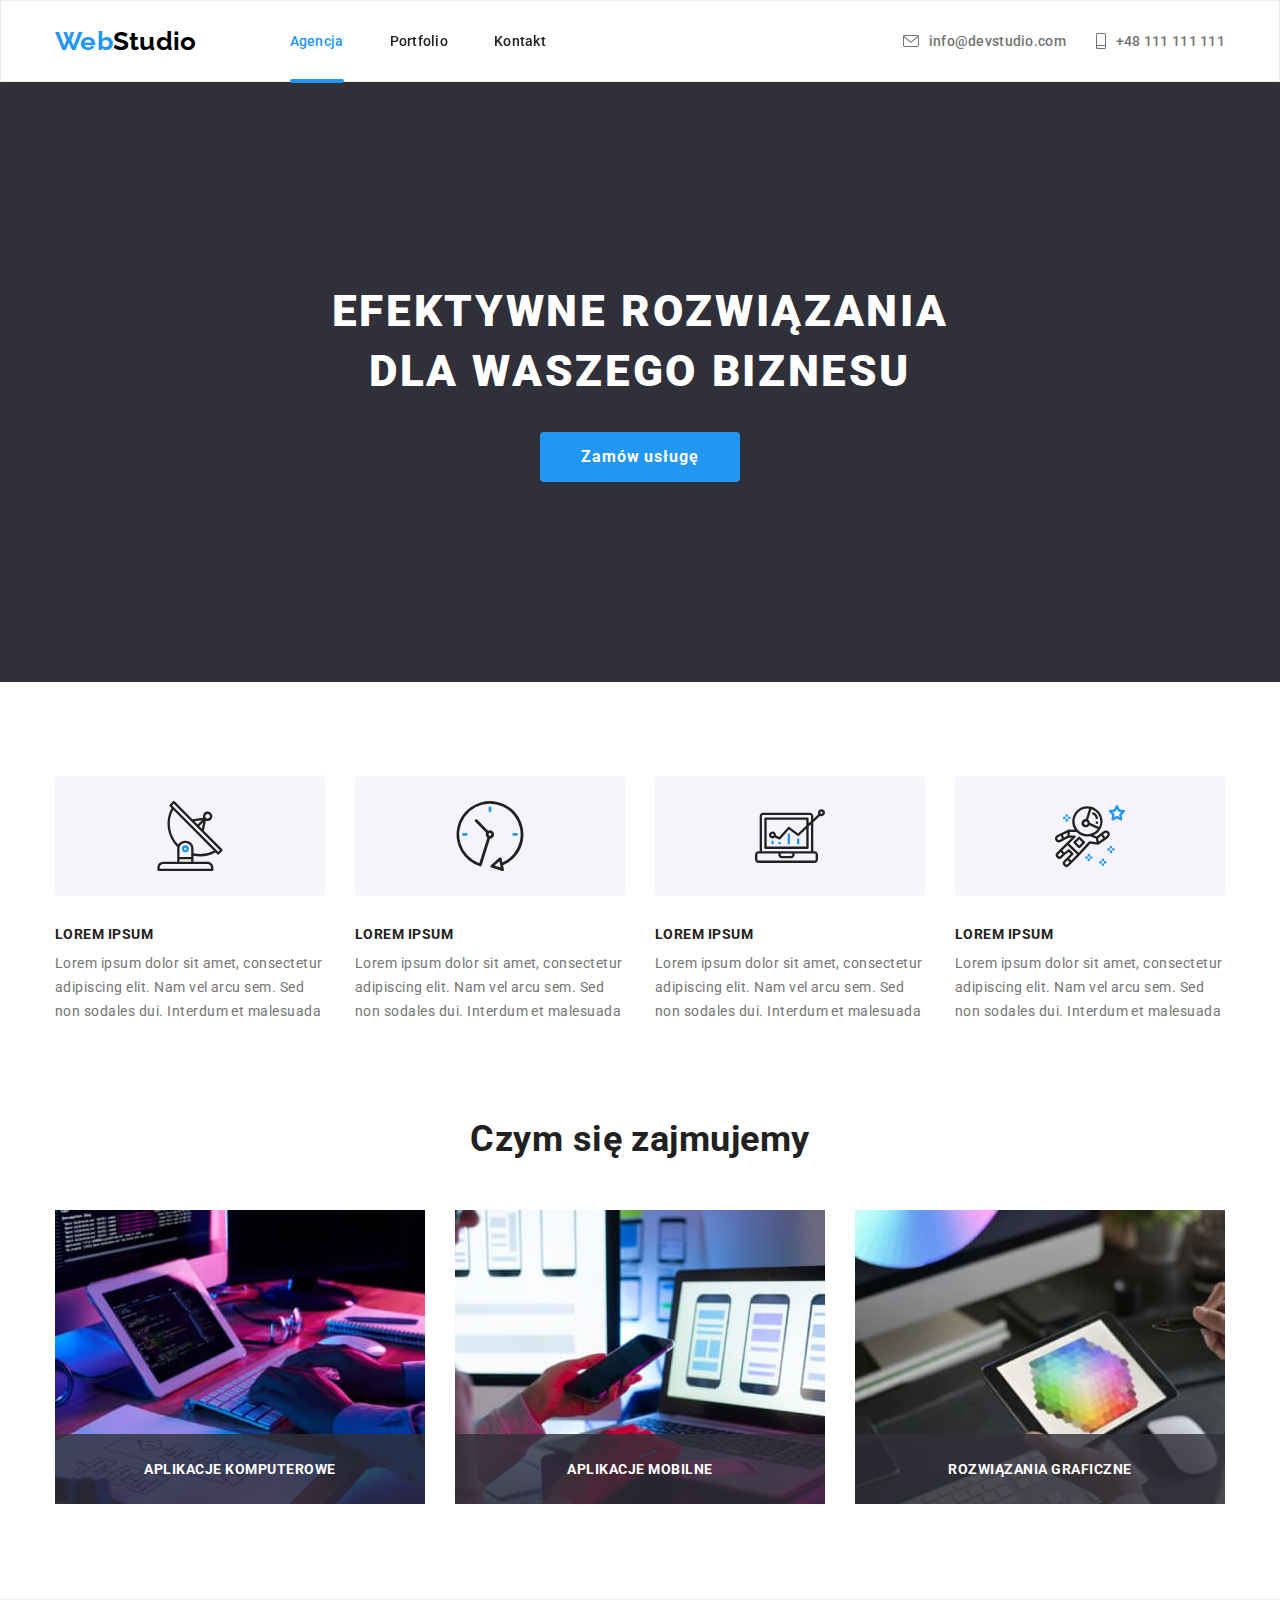
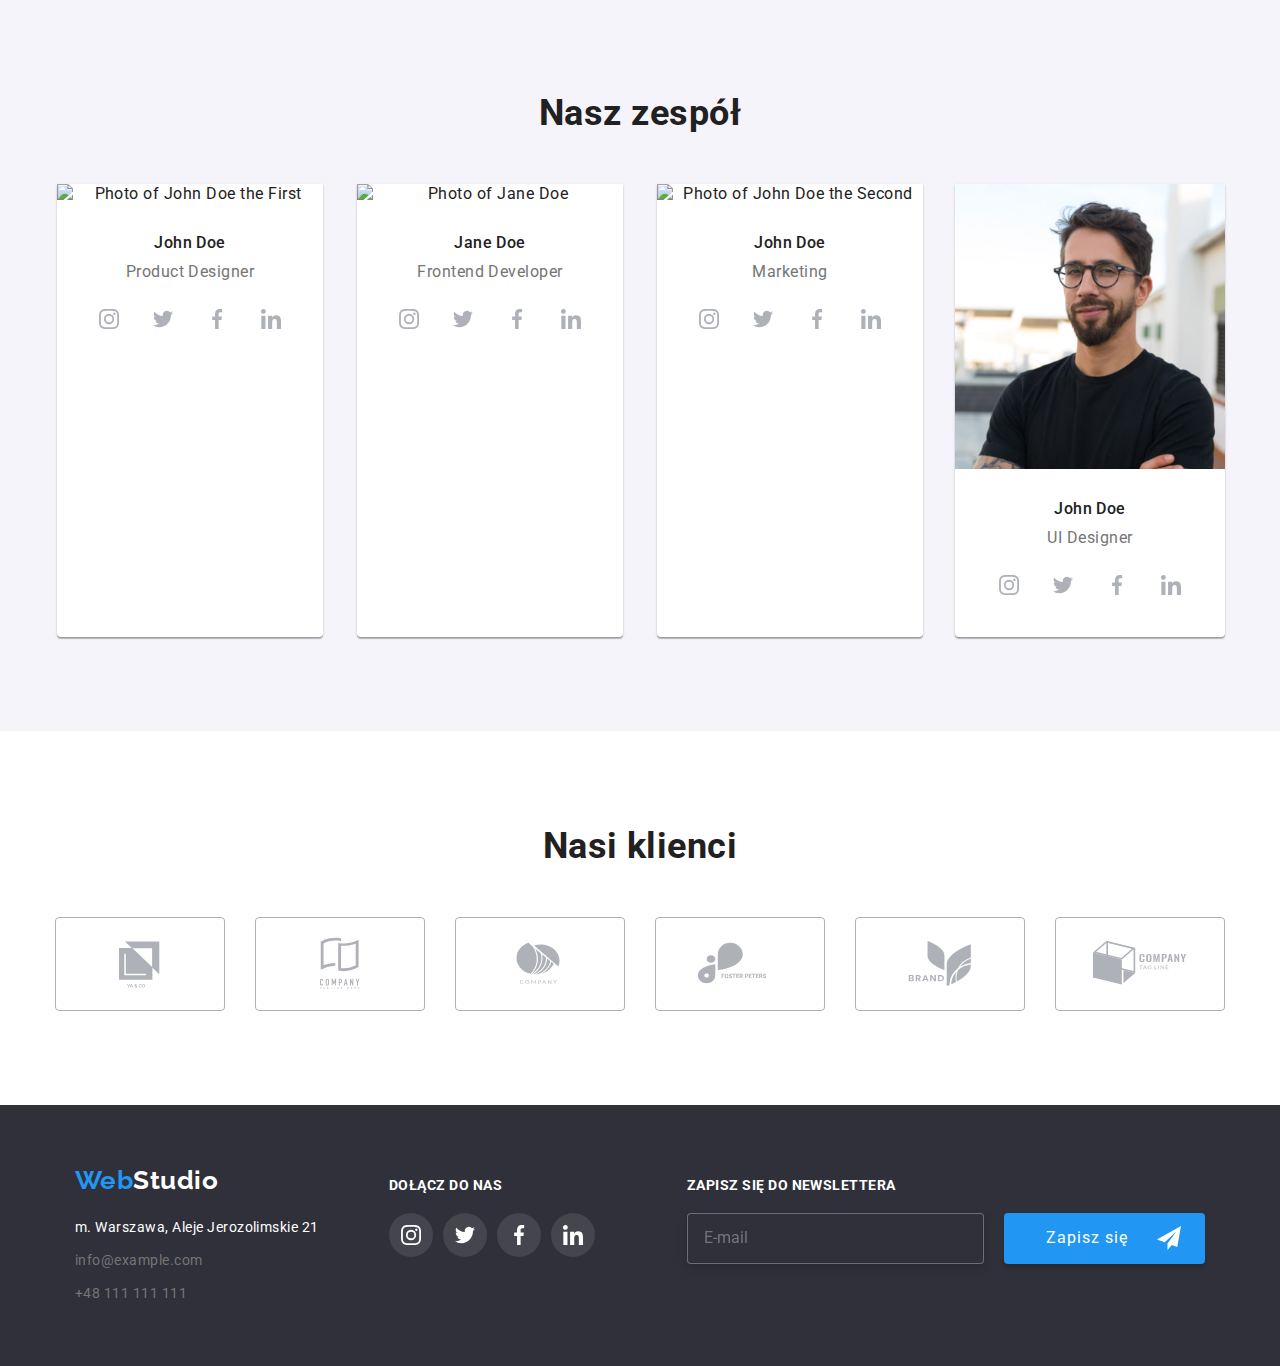
==== commit f9c0cfe2: "hw-08" ====
--- a/index.html
+++ b/index.html
@@ -24,7 +24,8 @@
   <div class="is-hidden" data-modal>
     <div class="modal">
       <div class="modal__window">
-        <button class="modal__btn-close" type="button" data-modal-close><svg class="icon" width="18px" height="18px">
+        <button class="modal__btn-close" type="button" data-modal-close>
+          <svg class="icon" width="18px" height="18px">
             <use href="./images/icons.svg#icon-close-black"></use>
           </svg></button>
 
@@ -87,7 +88,8 @@
       <a href="./index.html" class="link">
         <p class="logo mobile-menu__logo">Web<span class="mobile-menu__logo--accent">Studio</span></p>
       </a>
-      <button class="menu-toggle js-open-menu mobile-menu__hamburger" aria-expanded="false" aria-controls="mobile-menu">
+      <button class="menu-toggle js-open-menu js-close-menu mobile-menu__hamburger" aria-expanded="false"
+        aria-controls="mobile-menu" type="button">
         <svg class="hamburger" viewBox="0 0 100 100" width="40">
           <rect class="hamburger-top line" width="80" height="10" x="10" y="25" rx="5">
           </rect>
@@ -98,7 +100,7 @@
         </svg>
       </button>
     </div>
-    <div class="mobile-menu__container menu-container js-menu-container">
+    <div class="mobile-menu__container menu-container js-menu-container" id="mobile-menu">
       <ul class="mobile-menu__navigation list">
         <li><a class="mobile-menu__item link" href="#">Agencja</a></li>
         <li><a class="mobile-menu__item link" href="./portfolio.html">Portfolio</a></li>
@@ -155,7 +157,7 @@
 
     <div class="hero">
       <h1 class="hero__heading">efektywne rozwiązania dla waszego biznesu</h1>
-      <button class="hero__button" type="button" data-modal-open>Zamów usługę</button>
+      <button class="hero__button is-open" type="button" data-modal-open>Zamów usługę</button>
 
     </div>
   </header>
@@ -222,18 +224,18 @@
           <h2 class="aoe__heading">Czym się zajmujemy</h2>
           <ul class="aoe__list list">
             <li class="aoe__item">
-              <img class="aoe__img" src="images/aoe1.jpg" alt="Photo of workspace - desk, writing on a keyboard."
-                width="370" height="294" />
+              <img class="aoe__img" src="./images/aoe1.jpg" alt="Photo of workspace - desk, writing on a keyboard."
+                srcset="./images/aoe1@2x.jpg 2x" />
               <p class="aoe__label">aplikacje komputerowe</p>
             </li>
             <li class="aoe__item">
-              <img class="aoe__img" src="images/aoe2.jpg" alt="Photo of workspace - using a smartphone and a laptop"
-                width="370" height="294" />
+              <img class="aoe__img" src="./images/aoe2.jpg" alt="Photo of workspace - using a smartphone and a laptop"
+                srcset="./images/aoe2@2x.jpg 2x" />
               <p class="aoe__label">aplikacje mobilne</p>
             </li>
             <li class="aoe__item">
-              <img class="aoe__img" src="images/aoe3.jpg" alt="Photo of workspace - choosing color palette on a tablet"
-                width="370" height="294" />
+              <img class="aoe__img" src="./images/aoe3.jpg"
+                alt="Photo of workspace - choosing color palette on a tablet" srcset="./images/aoe3@2x.jpg 2x" />
               <p class="aoe__label">rozwiązania graficzne</p>
             </li>
           </ul>
@@ -250,7 +252,21 @@
           <ul class="staff__list list">
             <li class="staff__item">
               <figure class="staff__figure">
-                <img src="images/john-doe1.jpg" alt="Photo of John Doe the First" width="270" height="260" />
+                <!-- <img src="./images/staff/johndoe1-450w.jpg" alt="Photo of John Doe the First" srcset="./images/staff/johndoe1-450w.jpg 450w, ./images/staff/johndoe1-354w
+                  354w, .images/staff/johndoe1-270w 270w" /> -->
+
+                <picture>
+                  <source srcset="./images/staff/johndoe1-450w@2x.jpg 2x, ./images/staff/johndoe1-450w@3x.jpg 3x"
+                    media="(max-width: 767px)">
+                  <source
+                    srcset="./images/staff/johndoe1-354w.jpg, ./images/staff/johndoe1-354w@2x.jpg 2x, ./images/staff/johndoe1-354w@3x.jpg 3x"
+                    media="(min-width: 768px)">
+                  <source
+                    srcset="./images/staff/johndoe1-270w.jpg, ./images/staff/johndoe1-270w@2x.jpg 2x, ./images/staff/johndoe1-270w@3x.jpg 3x"
+                    media="(min-width: 1200px)">
+                  <img src="./images/staff/johndoe1-450w.jpg" alt="Photo of John Doe the First" />
+                </picture>
+
                 <figcaption class="staff__caption">
                   <h4 class="staff__name">John Doe</h4>
                   <p class="staff__position">Product Designer</p>
@@ -285,7 +301,20 @@
             </li>
             <li class="staff__item">
               <figure class="staff__figure">
-                <img src="images/jane-doe.jpg" alt="Photo of Jane Doe" width="270" height="260" />
+                <!-- <img src="./images/staff/janedoe-450w.jpg" alt="Photo of Jane Doe" srcset="./images/staff/janedoe-450w.jpg 450w, ./images/staff/janedoe-354w
+                                  354w, .images/staff/janedoe-270w 270w" /> -->
+                <picture>
+                  <source srcset="./images/staff/janedoe-450w@2x.jpg 2x, ./images/staff/janedoe-450w@3x.jpg 3x"
+                    media="(max-width: 767px)">
+                  <source
+                    srcset="./images/staff/janedoe-354w.jpg, ./images/staff/janedoe-354w@2x.jpg 2x, ./images/staff/janedoe-354w@3x.jpg 3x"
+                    media="(min-width: 768px)">
+                  <source
+                    srcset="./images/staff/janedoe-270w.jpg, ./images/staff/janedoe-270w@2x.jpg 2x, ./images/staff/janedoe-270w@3x.jpg 3x"
+                    media="(min-width: 1200px)">
+                  <img src="./images/staff/janedoe-450w.jpg" alt="Photo of Jane Doe" />
+                </picture>
+
                 <figcaption class="staff__caption">
                   <h4 class="staff__name">Jane Doe</h4>
                   <p class="staff__position">Frontend Developer</p>
@@ -319,7 +348,21 @@
             </li>
             <li class="staff__item">
               <figure class="staff__figure">
-                <img src="images/john-doe2.jpg" alt="Photo of John Doe the Second" width="270" height="260" />
+                <!-- <img src="./images/staff/johndoe2-450w.jpg" alt="Photo of John Doe the Second" srcset="./images/staff/johndoe2-450w.jpg 450w, ./images/staff/johndoe2-354w
+                                  354w, .images/staff/johndoe2-270w 270w" /> -->
+
+                <picture>
+                  <source srcset="./images/staff/johndoe2-450w@2x.jpg 2x, ./images/staff/johndoe2-450w@3x.jpg 3x"
+                    media="(max-width: 767px)">
+                  <source
+                    srcset="./images/staff/johndoe2-354w.jpg, ./images/staff/johndoe2-354w@2x.jpg 2x, ./images/staff/johndoe2-354w@3x.jpg 3x"
+                    media="(min-width: 768px)">
+                  <source
+                    srcset="./images/staff/johndoe2-270w.jpg, ./images/staff/johndoe2-270w@2x.jpg 2x, ./images/staff/johndoe2-270w@3x.jpg 3x"
+                    media="(min-width: 1200px)">
+                  <img src="./images/staff/johndoe2-450w.jpg" alt="Photo of John Doe the Second" />
+                </picture>
+
                 <figcaption class="staff__caption">
                   <h4 class="staff__name">John Doe</h4>
                   <p class="staff__position">Marketing</p>
@@ -353,7 +396,22 @@
             </li>
             <li class="staff__item">
               <figure class="staff__figure">
-                <img src="images/john-doe3.jpg" alt="Photo of John Doe the Third" width="270" height="260" />
+                <!-- <img src="./images/staff/johndoe3-450w.jpg" alt="Photo of John Doe the Third" srcset="./images/staff/johndoe3-450w.jpg 450w, ./images/staff/johndoe3-354w
+                                  354w, .images/staff/johndoe3-270w 270w" /> -->
+
+                <picture>
+                  <source srcset="./images/staff/johndoe3-450w@2x.jpg 2x, ./images/staff/johndoe3-450w@3x.jpg 3x"
+                    media="(max-width: 767px)" sizes="100%">
+                  <source
+                    srcset="./images/staff/johndoe3-354w.jpg, ./images/staff/johndoe3-354w@2x.jpg 2x, ./images/staff/johndoe3-354w@3x.jpg 3x"
+                    media="(min-width: 768px)">
+                  <source
+                    srcset="./images/staff/johndoe3-270w.jpg, ./images/staff/johndoe3-270w@2x.jpg 2x, ./images/staff/johndoe3-270w@3x.jpg 3x"
+                    media="(min-width: 1200px)">
+                  <img src="./images/staff/johndoe3-450w.jpg" alt="Photo of John Doe the Third" />
+                </picture>
+
+
                 <figcaption class="staff__caption">
                   <h4 class="staff__name">John Doe</h4>
                   <p class="staff__position">UI Designer</p>
@@ -504,6 +562,9 @@
     </div>
 
   </footer>
+  <script defer src="https://cdnjs.cloudflare.com/ajax/libs/body-scroll-lock/3.1.5/bodyScrollLock.min.js"
+    integrity="sha512-HowizSDbQl7UPEAsPnvJHlQsnBmU2YMrv7KkTBulTLEGz9chfBoWYyZJL+MUO6p/yBuuMO/8jI7O29YRZ2uBlA=="
+    crossorigin="anonymous"></script>
   <script src="./js/mobile-menu.js"></script>
   <script src="./js/modal.js"></script>
 </body>
--- a/css/main.min.css
+++ b/css/main.min.css
@@ -1 +1 @@
-::-moz-selection{background-color:#2196f3;color:#fff}::selection{background-color:#2196f3;color:#fff}::-webkit-scrollbar{width:.75em}::-webkit-scrollbar-track{background-color:rgba(0,0,0,0);margin-block:-0.5em}::-webkit-scrollbar-thumb{border-radius:100vh;background-color:rgba(33,150,243,.8980392157)}*:focus{outline:none;-webkit-transform:scale(1.02);transform:scale(1.02);-webkit-transition:-webkit-transform 250ms;transition:-webkit-transform 250ms;transition:transform 250ms;transition:transform 250ms, -webkit-transform 250ms}body{color:#212121;font-family:"Roboto",sans-serif;letter-spacing:.03em;margin:0;padding:60px 0 0 0;min-height:100vh}@media(min-width: 768px){body{padding-top:82px}}img{display:block;max-width:100%}.container{max-width:1200px;margin:0 auto;padding-inline:15px}.section{background-color:#fff;padding:60px 0}.section-portfolio{padding:60px 0}.section:first-of-type{padding-bottom:0}@media(min-width: 1200px){.section{padding:94px 0}.section-portfolio{padding:94px 0}}*{margin:0;padding:0;margin-block:0 0}.link{color:inherit;font-style:inherit;text-decoration:none;-webkit-transition:color 250ms cubic-bezier(0.4, 0, 0.2, 1);transition:color 250ms cubic-bezier(0.4, 0, 0.2, 1)}.list{list-style-type:none}[type=button]:hover,[type=submit]:hover,.portfolio-projects:hover,.socials-icon:hover,.clients-icon:hover{cursor:pointer}.join-us .socials__icon:hover{cursor:url(../images/custom-pointer.svg),auto}.icon{display:inline-block;stroke-width:0;stroke:currentColor}.logo{display:inline-block;-webkit-user-select:none;-moz-user-select:none;-ms-user-select:none;user-select:none;color:#2196f3;font-family:"Raleway",sans-serif;font-weight:700;font-size:1.5rem;line-height:1.1741;margin:0}@media(min-width: 1200px){.logo{font-size:1.625rem;line-height:1.1923}}[type=button],[type=submit]{letter-spacing:.06em}[type=button]:active,[type=submit]:active{-webkit-box-shadow:inset 1px 1px 10px #333;box-shadow:inset 1px 1px 10px #333}.hero__button{background-color:#2196f3;border:none;border-radius:4px;color:#fff;font-family:inherit;font-weight:700;font-size:1rem;line-height:1.88;padding:10px 41px;-webkit-transition:-webkit-filter 250ms cubic-bezier(0.4, 0, 0.2, 1);transition:-webkit-filter 250ms cubic-bezier(0.4, 0, 0.2, 1);transition:filter 250ms cubic-bezier(0.4, 0, 0.2, 1);transition:filter 250ms cubic-bezier(0.4, 0, 0.2, 1), -webkit-filter 250ms cubic-bezier(0.4, 0, 0.2, 1)}.hero__button:hover{-webkit-filter:drop-shadow(0px 0px 2px #2196f3);filter:drop-shadow(0px 0px 2px #2196f3)}.footer{background-color:#2f303a;color:#fff;padding-block:60px;text-align:center}.footer .contact{display:inline-block;color:#757575;margin-top:9px}.footer__logo{margin-bottom:20px}.footer__address{font-style:normal;font-size:.875rem;line-height:1.71}.footer__flex{display:-webkit-box;display:-ms-flexbox;display:flex;-webkit-box-align:center;-ms-flex-align:center;align-items:center;-webkit-box-orient:vertical;-webkit-box-direction:normal;-ms-flex-direction:column;flex-direction:column;-ms-flex-wrap:wrap;flex-wrap:wrap;gap:60px}.footer__logo{margin-bottom:20px}@media(min-width: 768px)and (max-width: 1200px){.footer{padding:60px}.footer__flex{-webkit-box-orient:horizontal;-webkit-box-direction:normal;-ms-flex-flow:row wrap;flex-flow:row wrap;-webkit-box-pack:center;-ms-flex-pack:center;justify-content:center;-webkit-box-align:start;-ms-flex-align:start;align-items:flex-start}.footer__item:first-child{margin-right:auto}}@media(min-width: 1200px){.footer{text-align:start;padding:60px}.footer__flex{-webkit-box-orient:horizontal;-webkit-box-direction:normal;-ms-flex-flow:row nowrap;flex-flow:row nowrap;-webkit-box-pack:start;-ms-flex-pack:start;justify-content:flex-start;-webkit-box-align:stretch;-ms-flex-align:stretch;align-items:stretch;gap:0}.footer__item:first-child{margin-right:0}}.footer__socials{background-color:rgba(255,255,255,.1019607843);gap:10px;-webkit-transition:background-color 250ms cubic-bezier(0.4, 0, 0.2, 1);transition:background-color 250ms cubic-bezier(0.4, 0, 0.2, 1)}.footer__socials .icon{fill:#fff}.join-us .socials{gap:10px}.join-us__heading{margin-bottom:20px;font-size:.875rem;font-weight:700;line-height:1.1428;text-transform:uppercase;color:#fff}@media(min-width: 480px){.join-us{margin-top:5px;margin-right:14px}}@media(min-width: 1200px){.join-us{margin-top:12px;margin-left:70px}}.footer__logo--accent{color:#fff;margin-bottom:20px}.hero{background-color:#2f303a;background-image:-webkit-gradient(linear, left top, left bottom, from(rgba(47, 48, 58, 0.4)), to(rgba(47, 48, 58, 0.4))),url(../images/bg-banner.jpg);background-image:linear-gradient(rgba(47, 48, 58, 0.4), rgba(47, 48, 58, 0.4)),url(../images/bg-banner.jpg);background-size:cover;background-position:center;display:-webkit-box;display:-ms-flexbox;display:flex;-webkit-box-align:center;-ms-flex-align:center;align-items:center;-webkit-box-pack:center;-ms-flex-pack:center;justify-content:center;-webkit-box-orient:vertical;-webkit-box-direction:normal;-ms-flex-direction:column;flex-direction:column;max-width:1600px;padding:118px 0;margin-inline:auto}.hero__heading{margin-bottom:30px;max-width:365px;text-align:center;text-transform:uppercase;letter-spacing:.06em;font-size:1.625rem;font-weight:900;color:#fff;line-height:1.6153}@media(min-width: 1017px){.hero{padding:200px}.hero__heading{font-size:2.75rem;font-weight:900;color:#fff;line-height:1.36;max-width:696px}}.link:hover,.link:focus,.link[href="#"]{color:#2196f3;fill:currentColor}.nav-bar{display:none}@media(min-width: 768px){.nav-bar{display:block;position:fixed;width:100%;top:0;z-index:1;background-color:#fff;border:1px solid #ececec;font-weight:500;font-size:.875rem;line-height:1.1428;letter-spacing:.02em;padding-block:1.4285em}.nav-bar .container{display:-webkit-box;display:-ms-flexbox;display:flex;-webkit-box-align:center;-ms-flex-align:center;align-items:center;gap:83px}.nav-bar__navigation{-webkit-user-select:none;-moz-user-select:none;-ms-user-select:none;user-select:none}.nav-bar__pages{display:-webkit-box;display:-ms-flexbox;display:flex;gap:50px}.nav-bar__contact-flex{display:-webkit-box;display:-ms-flexbox;display:flex;-webkit-box-orient:vertical;-webkit-box-direction:normal;-ms-flex-flow:column wrap;flex-flow:column wrap;gap:10px;color:#757575;margin-left:auto;font-size:.75rem;line-height:1.1666}.nav-bar__contact{display:block}.nav-bar__contact .link{display:-webkit-box;display:-ms-flexbox;display:flex;-webkit-box-align:center;-ms-flex-align:center;align-items:center}.nav-bar__icon{margin-right:10px;-webkit-transform:scale(0.875);transform:scale(0.875);fill:currentColor}.nav-bar__item{position:relative;padding-bottom:2.4em;-webkit-transform:translateY(-100%);transform:translateY(-100%);-webkit-transition-property:color,-webkit-transform;transition-property:color,-webkit-transform;transition-property:color,transform;transition-property:color,transform,-webkit-transform;-webkit-transition-duration:250ms;transition-duration:250ms;-webkit-transition-timing-function:cubic-bezier(0.4, 0, 0.2, 1);transition-timing-function:cubic-bezier(0.4, 0, 0.2, 1)}.nav-bar__item::after{position:absolute;bottom:0;left:0;overflow:hidden;width:100%;content:"";border:2px solid #2196f3;border-radius:2px;background-color:#2196f3;opacity:0;-webkit-transform:translateY(-2.4em);transform:translateY(-2.4em);-webkit-transition:-webkit-transform 250ms cubic-bezier(0.4, 0, 0.2, 1);transition:-webkit-transform 250ms cubic-bezier(0.4, 0, 0.2, 1);transition:transform 250ms cubic-bezier(0.4, 0, 0.2, 1);transition:transform 250ms cubic-bezier(0.4, 0, 0.2, 1), -webkit-transform 250ms cubic-bezier(0.4, 0, 0.2, 1)}.link[href="#"]::after,.nav-bar__item:hover::after,.nav-bar__item:focus::after{position:absolute;display:block;overflow:hidden;bottom:0;left:0;width:100%;content:"";border:2px solid #2196f3;border-radius:2px;background-color:#2196f3;-webkit-transform:translateY(0);transform:translateY(0);opacity:1}.nav-bar__logo--accent{color:#000}}@media(min-width: 934px){.nav-bar{padding-block:1.85em}.nav-bar .container{gap:93px}.nav-bar__pages{gap:46px}.nav-bar__contact-flex{-webkit-box-orient:horizontal;-webkit-box-direction:normal;-ms-flex-flow:row wrap;flex-flow:row wrap;gap:30px;font-size:inherit;line-height:inherit}.nav-bar__icon{-webkit-transform:scale(1);transform:scale(1)}}@media(min-width: 1200px){.nav-bar{padding-block:1.75em}}.mobile-menu{position:fixed;z-index:2;background-color:#fff;top:0;left:0;width:100%;display:-webkit-box;display:-ms-flexbox;display:flex;-webkit-box-align:center;-ms-flex-align:center;align-items:center;padding:10px 15px;border-bottom:1px solid #757575}.mobile-menu__hamburger{background:rgba(0,0,0,0);display:-webkit-box;display:-ms-flexbox;display:flex;-webkit-box-align:center;-ms-flex-align:center;align-items:center;margin-left:auto;border:none;border-radius:4px}.hamburger{fill:#212121}.line{-webkit-transition:y 300ms ease-in,rotate 300ms ease-in 300ms,opacity 0ms 300ms;transition:y 300ms ease-in,rotate 300ms ease-in 300ms,opacity 0ms 300ms;-webkit-transform-origin:center;transform-origin:center}.mobile-menu__container.is-open{-webkit-transform:translateY(0);transform:translateY(0)}.mobile-menu__container{-webkit-transition:-webkit-transform 250ms cubic-bezier(0.4, 0, 0.2, 1);transition:-webkit-transform 250ms cubic-bezier(0.4, 0, 0.2, 1);transition:transform 250ms cubic-bezier(0.4, 0, 0.2, 1);transition:transform 250ms cubic-bezier(0.4, 0, 0.2, 1), -webkit-transform 250ms cubic-bezier(0.4, 0, 0.2, 1);-webkit-transform:translateY(-100%);transform:translateY(-100%);position:fixed;display:-webkit-box;display:-ms-flexbox;display:flex;-webkit-box-pack:center;-ms-flex-pack:center;justify-content:center;-webkit-box-orient:vertical;-webkit-box-direction:normal;-ms-flex-direction:column;flex-direction:column;z-index:1;background-color:#fff;inset:0;height:100vh;padding:105px 15px 40px;font-weight:500}.mobile-menu__navigation{display:-webkit-box;display:-ms-flexbox;display:flex;-webkit-box-orient:vertical;-webkit-box-direction:normal;-ms-flex-direction:column;flex-direction:column;font-size:calc(10vmin + 1vmax);gap:calc(5vmax - 10px)}.mobile-menu__contact-flex{display:-webkit-box;display:-ms-flexbox;display:flex;-webkit-box-orient:vertical;-webkit-box-direction:normal;-ms-flex-direction:column;flex-direction:column;gap:calc(5vmax - 10px);margin-top:auto}.mobile-menu__phone{color:#2196f3;font-size:calc(8vmin + 1vmax)}.mobile-menu__mail{color:#757575;font-size:calc(5vmin + 1vmax)}.mobile-menu__socials-flex{color:#2196f3;display:-webkit-box;display:-ms-flexbox;display:flex;gap:calc(4vw - 10px);margin-top:calc(10vh - 20px);font-size:calc(3vmin + 1vmax)}.mobile-menu__logo--accent{color:#000}@media(min-width: 768px){.mobile-menu,.mobile-menu__container{display:none}}.is-hidden{pointer-events:none;visibility:hidden;opacity:0;-webkit-transition:visibility,opacity 2000ms ease-in;transition:visibility,opacity 2000ms ease-in;-webkit-transition-delay:250ms;transition-delay:250ms}.is-hidden .modal{opacity:0}.is-hidden .modal__window{-webkit-transform:scaleY(0);transform:scaleY(0)}.modal{position:fixed;top:0;left:0;z-index:2;height:100vh;width:100vw;display:-webkit-box;display:-ms-flexbox;display:flex;-webkit-box-align:center;-ms-flex-align:center;align-items:center;-webkit-box-pack:center;-ms-flex-pack:center;justify-content:center;background-image:-webkit-gradient(linear, left top, left bottom, from(rgba(0, 0, 0, 0.2)), to(rgba(0, 0, 0, 0.2)));background-image:linear-gradient(rgba(0, 0, 0, 0.2), rgba(0, 0, 0, 0.2));-webkit-transition:visibility,opacity 500ms;transition:visibility,opacity 500ms;opacity:1}.modal__window{position:relative;background-color:#fff;z-index:3;border:none;border-radius:4px;-webkit-box-shadow:0px 1px 3px rgba(0,0,0,.12),0px 1px 1px rgba(0,0,0,.14),0px 2px 1px rgba(0,0,0,.2);box-shadow:0px 1px 3px rgba(0,0,0,.12),0px 1px 1px rgba(0,0,0,.14),0px 2px 1px rgba(0,0,0,.2);-webkit-transition:-webkit-transform 250ms cubic-bezier(0.4, 0, 0.2, 1);transition:-webkit-transform 250ms cubic-bezier(0.4, 0, 0.2, 1);transition:transform 250ms cubic-bezier(0.4, 0, 0.2, 1);transition:transform 250ms cubic-bezier(0.4, 0, 0.2, 1), -webkit-transform 250ms cubic-bezier(0.4, 0, 0.2, 1);-webkit-transition-delay:100ms;transition-delay:100ms;-webkit-transform:scaleY(1);transform:scaleY(1);opacity:1;padding:40px}.modal__heading{font-size:1.25rem}.modal__text{font-size:.75rem;color:#757575;letter-spacing:.01em}.modal__label--checkbox{font-size:.875rem;line-height:1.71}.modal__terms{color:#2196f3}.modal__header{font-size:20px;text-align:center;margin-bottom:12px}.modal__form{display:-webkit-box;display:-ms-flexbox;display:flex;-webkit-box-orient:vertical;-webkit-box-direction:normal;-ms-flex-flow:column;flex-flow:column}.modal__label{display:block;margin-bottom:4px}.modal__input{padding:12px 42px;width:100%}.modal__textarea{padding:12px 16px;margin-bottom:20px;width:100%;resize:none;overflow-y:auto}.modal__btn-close{position:absolute;display:-webkit-box;display:-ms-flexbox;display:flex;-webkit-box-align:center;-ms-flex-align:center;align-items:center;-webkit-box-pack:center;-ms-flex-pack:center;justify-content:center;top:.5rem;right:.5rem;text-align:center;background-color:inherit;border:1px solid rgba(0,0,0,.1019607843);border-radius:50%;padding:5px;-webkit-transition:-webkit-transform 250ms cubic-bezier(0.4, 0, 0.2, 1);transition:-webkit-transform 250ms cubic-bezier(0.4, 0, 0.2, 1);transition:transform 250ms cubic-bezier(0.4, 0, 0.2, 1);transition:transform 250ms cubic-bezier(0.4, 0, 0.2, 1), -webkit-transform 250ms cubic-bezier(0.4, 0, 0.2, 1)}.modal__btn-close:hover{fill:#2196f3;-webkit-transform:rotate(-360deg);transform:rotate(-360deg)}.modal__input,.modal__textarea{border:1px solid rgba(33,33,33,.2);border-radius:4px}.modal__input:focus,.modal__textarea:focus{fill:#2196f3;stroke:none;border-color:#2196f3;-webkit-transition:fill,border-color 250ms cubic-bezier(0.4, 0, 0.2, 1);transition:fill,border-color 250ms cubic-bezier(0.4, 0, 0.2, 1)}.modal__icon-positioner{position:relative;width:100%;margin-bottom:10px}.modal__icon{position:absolute;fill:currentColor;left:12px;top:50%;-webkit-transform:translateY(-50%);transform:translateY(-50%)}.modal__input:focus+.modal__icon{color:#2196f3;fill:#2196f3;-webkit-animation-name:formAnimation;animation-name:formAnimation;-webkit-animation-duration:250ms;animation-duration:250ms}@-webkit-keyframes formAnimation{0%{-webkit-transform:translateY(-50%);transform:translateY(-50%)}50%{-webkit-transform:translateY(-100%);transform:translateY(-100%)}100%{-webkit-transform:translateY(-50%);transform:translateY(-50%)}}@keyframes formAnimation{0%{-webkit-transform:translateY(-50%);transform:translateY(-50%)}50%{-webkit-transform:translateY(-100%);transform:translateY(-100%)}100%{-webkit-transform:translateY(-50%);transform:translateY(-50%)}}.modal__checkbox{-moz-appearance:none;-webkit-appearance:none;appearance:none;margin-right:.5rem}.modal__checkbox::before{content:"";width:16px;height:15px;display:block;border:1.75px solid #212121;border-radius:2px;-webkit-transition:opacity,-webkit-transform 250ms cubic-bezier(0.4, 0, 0.2, 1);transition:opacity,-webkit-transform 250ms cubic-bezier(0.4, 0, 0.2, 1);transition:opacity,transform 250ms cubic-bezier(0.4, 0, 0.2, 1);transition:opacity,transform 250ms cubic-bezier(0.4, 0, 0.2, 1),-webkit-transform 250ms cubic-bezier(0.4, 0, 0.2, 1);-webkit-transform:scale(1);transform:scale(1)}.modal__custom-check{position:absolute;left:0;top:50%;-webkit-transform:translate(0, -50%) scale(1.5);transform:translate(0, -50%) scale(1.5);height:100%;opacity:0;-webkit-transition:opacity,250ms cubic-bezier(0.4, 0, 0.2, 1),-webkit-transform;transition:opacity,250ms cubic-bezier(0.4, 0, 0.2, 1),-webkit-transform;transition:opacity,transform,250ms cubic-bezier(0.4, 0, 0.2, 1);transition:opacity,transform,250ms cubic-bezier(0.4, 0, 0.2, 1),-webkit-transform}.modal__checkbox:checked::before{opacity:0;-webkit-transform:scale(1.5);transform:scale(1.5)}.modal__checkbox:checked+.modal__label--checkbox .modal__custom-check{opacity:1;-webkit-transform:translate(0, -50%) scale(1);transform:translate(0, -50%) scale(1)}.modal__checkbox-container{position:relative;display:-webkit-box;display:-ms-flexbox;display:flex;-webkit-box-align:center;-ms-flex-align:center;align-items:center;-webkit-box-pack:center;-ms-flex-pack:center;justify-content:center;margin-bottom:20px;margin-inline:14px}.modal__btn-submit{display:-webkit-box;display:-ms-flexbox;display:flex;-webkit-box-align:center;-ms-flex-align:center;align-items:center;-webkit-box-pack:center;-ms-flex-pack:center;justify-content:center;color:#fff;background-color:#2196f3;border:none;border-radius:4px;-webkit-box-shadow:0px 4px 4px rgba(0,0,0,.15);box-shadow:0px 4px 4px rgba(0,0,0,.15);margin:0 auto;padding:10px 76px;cursor:pointer;-webkit-transition:-webkit-filter 250ms cubic-bezier(0.4, 0, 0.2, 1);transition:-webkit-filter 250ms cubic-bezier(0.4, 0, 0.2, 1);transition:filter 250ms cubic-bezier(0.4, 0, 0.2, 1);transition:filter 250ms cubic-bezier(0.4, 0, 0.2, 1), -webkit-filter 250ms cubic-bezier(0.4, 0, 0.2, 1)}.modal__btn-submit:hover{-webkit-filter:drop-shadow(0px 0px 2px #2196f3);filter:drop-shadow(0px 0px 2px #2196f3)}.newsletter__label-header{display:block;margin-bottom:20px;font-size:.875rem;font-weight:700;line-height:1.1428;text-transform:uppercase;color:#fff}.newsletter__flex{display:-webkit-box;display:-ms-flexbox;display:flex;-ms-flex-wrap:wrap;flex-wrap:wrap;-webkit-box-pack:center;-ms-flex-pack:center;justify-content:center;gap:20px;width:100%}.newsletter__input{background-color:#2f303a;color:rgba(255,255,255,.6);-webkit-box-flex:2;-ms-flex-positive:2;flex-grow:2;-ms-flex-preferred-size:100%;flex-basis:100%;padding:15px 16px;border:1px solid rgba(255,255,255,.3);-webkit-filter:drop-shadow(0px 4px 4px rgba(0, 0, 0, 0.15));filter:drop-shadow(0px 4px 4px rgba(0, 0, 0, 0.15));border-radius:4px}@media(min-width: 1200px){.newsletter{margin:12px 0 0 78px;-ms-flex-preferred-size:100%;flex-basis:100%}.newsletter__flex{-webkit-box-orient:horizontal;-webkit-box-direction:normal;-ms-flex-flow:row nowrap;flex-flow:row nowrap;width:100%}}.newsletter__input:-webkit-autofill{background-color:inherit !important;color:inherit !important}.newsletter__input:autofill,.newsletter__input:-webkit-autofill,.newsletter__input:-internal-autofill-selected{background-color:inherit !important;color:inherit !important}.newsletter__button{display:-webkit-box;display:-ms-flexbox;display:flex;-webkit-box-align:center;-ms-flex-align:center;align-items:center;color:#fff;background:#2196f3;-webkit-box-shadow:0px 4px 4px rgba(0,0,0,.15);box-shadow:0px 4px 4px rgba(0,0,0,.15);border:none;border-radius:4px;padding:10px 24px 10px 42px;-webkit-transition:-webkit-filter 250ms cubic-bezier(0.4, 0, 0.2, 1);transition:-webkit-filter 250ms cubic-bezier(0.4, 0, 0.2, 1);transition:filter 250ms cubic-bezier(0.4, 0, 0.2, 1);transition:filter 250ms cubic-bezier(0.4, 0, 0.2, 1), -webkit-filter 250ms cubic-bezier(0.4, 0, 0.2, 1)}.newsletter__button:hover{-webkit-filter:drop-shadow(0px 0px 2px #2196f3);filter:drop-shadow(0px 0px 2px #2196f3)}.newsletter__icon{margin-left:24px}.advantages__heading{font-size:.875rem;font-weight:700;line-height:1.1428;text-transform:uppercase;color:#212121;margin-bottom:10px;text-align:center}.advantages__text{color:#757575;font-size:.875rem;line-height:1.71}.advantages__icon{background-color:#fff;border-radius:4px;display:-webkit-box;display:-ms-flexbox;display:flex;-webkit-box-align:center;-ms-flex-align:center;align-items:center;-webkit-box-pack:center;-ms-flex-pack:center;justify-content:center;margin-bottom:30px;padding-block:25px}.advantages__list{display:-webkit-box;display:-ms-flexbox;display:flex;-ms-flex-wrap:wrap;flex-wrap:wrap;gap:30px;-webkit-box-pack:center;-ms-flex-pack:center;justify-content:center}.advantages__item{-ms-flex-preferred-size:100%;flex-basis:100%}@media(min-width: 480px){.advantages__item{-ms-flex-preferred-size:calc((100% - 30px)/2);flex-basis:calc((100% - 30px)/2)}.advantages__heading{text-align:start}}@media(min-width: 1200px){.advantages__item{-ms-flex-preferred-size:calc((100% - 90px)/4);flex-basis:calc((100% - 90px)/4)}}.section-aoe,.aoe{display:none}@media(min-width: 912px){.section-aoe,.aoe{display:block}.aoe{display:block}.aoe__heading{font-weight:700;font-size:2.25rem;line-height:1.171;text-align:center;margin-bottom:50px}.aoe__list{display:-webkit-box;display:-ms-flexbox;display:flex;-ms-flex-wrap:wrap;flex-wrap:wrap;gap:30px;-webkit-box-pack:center;-ms-flex-pack:center;justify-content:center}.aoe__item{position:relative}.aoe__label{position:absolute;bottom:0;width:100%;text-align:center;padding:27px 0;background-color:rgba(47,48,58,.8);color:#fff;font-size:.875rem;font-weight:700;line-height:1.1428;text-transform:uppercase;color:#fff}}.staff{background-color:#fff}.staff__heading{font-weight:700;font-size:1.75rem;line-height:1.171;text-align:center;margin-bottom:50px}.staff__list{display:-webkit-box;display:-ms-flexbox;display:flex;-ms-flex-wrap:wrap;flex-wrap:wrap;gap:30px;-webkit-box-pack:center;-ms-flex-pack:center;justify-content:center}.staff__figure{background-color:#fff;font-size:1rem;line-height:1.1875;text-align:center;-webkit-box-shadow:0px 1px 3px rgba(0,0,0,.12),0px 1px 1px rgba(0,0,0,.14),0px 2px 1px rgba(0,0,0,.2);box-shadow:0px 1px 3px rgba(0,0,0,.12),0px 1px 1px rgba(0,0,0,.14),0px 2px 1px rgba(0,0,0,.2);border-radius:0px 0px 4px 4px}.staff__name{font-weight:500;margin-bottom:10px}.staff__position{color:#757575;margin-bottom:16px}.staff__caption{padding:30px}@media(min-width: 786px){.staff{background-color:#f5f4fa}}@media(min-width: 1200px){.staff__heading{font-weight:700;font-size:2.25rem;line-height:1.171;text-align:center;margin-bottom:50px}}.clients__heading{font-weight:700;font-size:1.75rem;line-height:1.171;text-align:center;margin-bottom:50px}.clients__container{display:-webkit-box;display:-ms-flexbox;display:flex;-ms-flex-wrap:wrap;flex-wrap:wrap;-webkit-box-pack:center;-ms-flex-pack:center;justify-content:center;gap:30px}.clients__icon{fill:#afb1b8;stroke:#fff}.clients__item{border:1px solid #afb1b8;border-radius:4px;display:-webkit-box;display:-ms-flexbox;display:flex;-webkit-box-pack:center;-ms-flex-pack:center;justify-content:center;padding-block:16px;-ms-flex-preferred-size:calc((100% - 30px)/2);flex-basis:calc((100% - 30px)/2);justify-content:center;-webkit-transition:fill 250ms cubic-bezier(0.4, 0, 0.2, 1);transition:fill 250ms cubic-bezier(0.4, 0, 0.2, 1)}.clients__item:hover,.clients__item:focus,.clients__item:hover .clients__icon,.clients__item:focus .clients__icon{border-color:#2196f3;fill:#2196f3;cursor:pointer}@media(min-width: 480px){.clients__item{max-width:calc((100% - 60px)/3)}}@media(min-width: 912px){.clients__item{-ms-flex-preferred-size:calc((100% - 90px)/4);flex-basis:calc((100% - 90px)/4)}}@media(min-width: 1200px){.clients__heading{font-weight:700;font-size:2.25rem;line-height:1.171;text-align:center;margin-bottom:50px}.clients__item{-ms-flex-preferred-size:calc((100% - 150px)/6);flex-basis:calc((100% - 150px)/6)}}.socials{display:-webkit-box;display:-ms-flexbox;display:flex;-webkit-box-pack:justify;-ms-flex-pack:justify;justify-content:space-between;-webkit-box-align:end;-ms-flex-align:end;align-items:flex-end;height:44px}.socials__icon{display:-webkit-box;display:-ms-flexbox;display:flex;-webkit-box-align:center;-ms-flex-align:center;align-items:center;border-radius:50%;fill:#afb1b8;margin-top:16px;-webkit-transition:fill,background,250ms cubic-bezier(0.4, 0, 0.2, 1);transition:fill,background,250ms cubic-bezier(0.4, 0, 0.2, 1)}.socials__icon:hover,.socials__icon:focus{background-color:#2196f3;fill:#fff;cursor:pointer}.socials__icon>.icon{padding:12px}.portfolio{background-color:#fff}.portfolio__caption{border-bottom:1px solid #eee;border-left:1px solid #eee;border-right:1px solid #eee;padding:20px 24px}.portfolio__filter{display:-webkit-box;display:-ms-flexbox;display:flex;-webkit-box-pack:center;-ms-flex-pack:center;justify-content:center;margin-bottom:34px}.portfolio__cards{display:-webkit-box;display:-ms-flexbox;display:flex;-ms-flex-wrap:wrap;flex-wrap:wrap;-webkit-box-pack:center;-ms-flex-pack:center;justify-content:center;gap:30px}.portfolio__heading{font-weight:700;font-size:1.125rem;line-height:2;letter-spacing:.06em}.portfolio__description{color:#757575;font-size:16px;line-height:1.88;letter-spacing:.03em}.portfolio__img{position:relative;overflow:hidden}.portfolio__projects{-webkit-transition:-webkit-box-shadow 250ms cubic-bezier(0.4, 0, 0.2, 1);transition:-webkit-box-shadow 250ms cubic-bezier(0.4, 0, 0.2, 1);transition:box-shadow 250ms cubic-bezier(0.4, 0, 0.2, 1);transition:box-shadow 250ms cubic-bezier(0.4, 0, 0.2, 1), -webkit-box-shadow 250ms cubic-bezier(0.4, 0, 0.2, 1)}.portfolio__projects:hover,.portfolio__projects:focus{-webkit-box-shadow:0px 1px 1px rgba(0,0,0,.12),0px 4px 4px rgba(0,0,0,.06),1px 4px 6px rgba(0,0,0,.16);box-shadow:0px 1px 1px rgba(0,0,0,.12),0px 4px 4px rgba(0,0,0,.06),1px 4px 6px rgba(0,0,0,.16);cursor:pointer}.portfolio__projects:hover .portfolio__overlay,.portfolio__projects:focus .portfolio__overlay{-webkit-transform:translateY(0);transform:translateY(0)}.portfolio__overlay{position:absolute;display:-webkit-box;display:-ms-flexbox;display:flex;-webkit-box-align:center;-ms-flex-align:center;align-items:center;padding-inline:24px 45px;width:100%;height:100%;inset:0;color:#fff;background-color:rgba(33,150,243,.8980392157);font-size:18px;line-height:1.55;text-align:left;-webkit-transform:translateY(101%);transform:translateY(101%);-webkit-transition:-webkit-transform 250ms cubic-bezier(0.4, 0, 0.2, 1);transition:-webkit-transform 250ms cubic-bezier(0.4, 0, 0.2, 1);transition:transform 250ms cubic-bezier(0.4, 0, 0.2, 1);transition:transform 250ms cubic-bezier(0.4, 0, 0.2, 1), -webkit-transform 250ms cubic-bezier(0.4, 0, 0.2, 1)}.portfolio__button{background-color:#f5f4fa;border:none;border-radius:4px;color:#212121;font-family:inherit;font-weight:500;font-size:1rem;padding:6px 22px;margin:.25rem;line-height:1.62;-webkit-transition:background,color,250ms cubic-bezier(0.4, 0, 0.2, 1);transition:background,color,250ms cubic-bezier(0.4, 0, 0.2, 1)}.portfolio__button:active,.portfolio__button:focus,.portfolio__button:hover{background-color:#2196f3;color:#fff;-webkit-box-shadow:0px 3px 1px rgba(0,0,0,.1),0px 1px 2px rgba(0,0,0,.08),0px 2px 2px rgba(0,0,0,.12);box-shadow:0px 3px 1px rgba(0,0,0,.1),0px 1px 2px rgba(0,0,0,.08),0px 2px 2px rgba(0,0,0,.12)}/*# sourceMappingURL=main.min.css.map */+::-moz-selection{background-color:#2196f3;color:#fff}::selection{background-color:#2196f3;color:#fff}@media(min-width: 1200px){::-webkit-scrollbar{width:.75em}::-webkit-scrollbar-track{background-color:rgba(0,0,0,0);margin-block:-0.5em}::-webkit-scrollbar-thumb{border-radius:100vh;background-color:rgba(33,150,243,.8980392157)}}*:focus{outline:none;-webkit-transform:scale(1.02);transform:scale(1.02);-webkit-transition:-webkit-transform 250ms;transition:-webkit-transform 250ms;transition:transform 250ms;transition:transform 250ms, -webkit-transform 250ms}body{color:#212121;font-family:"Roboto",sans-serif;letter-spacing:.03em;margin:0;padding:60px 0 0 0;min-height:100vh}@media(min-width: 768px){body{padding-top:82px}}img{display:block;max-width:100%;height:auto}.container{max-width:1200px;margin:0 auto;padding-inline:15px}.section{background-color:#fff;padding:60px 0}.section-portfolio{padding:60px 0}.section:first-of-type{padding-bottom:0}@media(min-width: 1200px){.section{padding:94px 0}.section-portfolio{padding:94px 0}}*{margin:0;padding:0;margin-block:0 0}.link{color:inherit;font-style:inherit;text-decoration:none;-webkit-transition:color 250ms cubic-bezier(0.4, 0, 0.2, 1);transition:color 250ms cubic-bezier(0.4, 0, 0.2, 1)}.list{list-style-type:none}[type=button]:hover,[type=submit]:hover,.portfolio-projects:hover,.socials-icon:hover,.clients-icon:hover{cursor:pointer}.join-us .socials__icon:hover{cursor:url(../images/custom-pointer.svg),auto}.icon{display:inline-block;stroke-width:0;stroke:currentColor}.logo{display:inline-block;-webkit-user-select:none;-moz-user-select:none;-ms-user-select:none;user-select:none;color:#2196f3;font-family:"Raleway",sans-serif;font-weight:700;font-size:1.5rem;line-height:1.1741;margin:0}@media(min-width: 1200px){.logo{font-size:1.625rem;line-height:1.1923}}[type=button],[type=submit]{letter-spacing:.06em}[type=button]:active,[type=submit]:active{-webkit-box-shadow:inset 1px 1px 10px #333;box-shadow:inset 1px 1px 10px #333}.hero__button{background-color:#2196f3;border:none;border-radius:4px;color:#fff;font-family:inherit;font-weight:700;font-size:1rem;line-height:1.88;padding:10px 41px;-webkit-transition:-webkit-filter 250ms cubic-bezier(0.4, 0, 0.2, 1);transition:-webkit-filter 250ms cubic-bezier(0.4, 0, 0.2, 1);transition:filter 250ms cubic-bezier(0.4, 0, 0.2, 1);transition:filter 250ms cubic-bezier(0.4, 0, 0.2, 1), -webkit-filter 250ms cubic-bezier(0.4, 0, 0.2, 1)}.hero__button:hover{-webkit-filter:drop-shadow(0px 0px 2px #2196f3);filter:drop-shadow(0px 0px 2px #2196f3)}.footer{background-color:#2f303a;color:#fff;padding-block:60px;text-align:center}.footer .contact{display:inline-block;color:#757575;margin-top:9px}.footer__logo{margin-bottom:20px}.footer__address{font-style:normal;font-size:.875rem;line-height:1.71}.footer__flex{display:-webkit-box;display:-ms-flexbox;display:flex;-webkit-box-align:center;-ms-flex-align:center;align-items:center;-webkit-box-orient:vertical;-webkit-box-direction:normal;-ms-flex-direction:column;flex-direction:column;-ms-flex-wrap:wrap;flex-wrap:wrap;gap:60px}.footer__logo{margin-bottom:20px}@media(min-width: 768px)and (max-width: 1200px){.footer{padding:60px}.footer__flex{-webkit-box-orient:horizontal;-webkit-box-direction:normal;-ms-flex-flow:row wrap;flex-flow:row wrap;-webkit-box-pack:center;-ms-flex-pack:center;justify-content:center;-webkit-box-align:start;-ms-flex-align:start;align-items:flex-start}.footer__item:first-child{margin-right:auto}}@media(min-width: 1200px){.footer{text-align:start;padding:60px}.footer__flex{-webkit-box-orient:horizontal;-webkit-box-direction:normal;-ms-flex-flow:row nowrap;flex-flow:row nowrap;-webkit-box-pack:start;-ms-flex-pack:start;justify-content:flex-start;-webkit-box-align:stretch;-ms-flex-align:stretch;align-items:stretch;gap:0}.footer__item:first-child{margin-right:0}}.footer__socials{background-color:rgba(255,255,255,.1019607843);gap:10px;-webkit-transition:background-color 250ms cubic-bezier(0.4, 0, 0.2, 1);transition:background-color 250ms cubic-bezier(0.4, 0, 0.2, 1)}.footer__socials .icon{fill:#fff}.join-us .socials{gap:10px}.join-us__heading{margin-bottom:20px;font-size:.875rem;font-weight:700;line-height:1.1428;text-transform:uppercase;color:#fff}@media(min-width: 480px){.join-us{margin-top:5px;margin-right:14px}}@media(min-width: 1200px){.join-us{margin-top:12px;margin-left:70px}}.footer__logo--accent{color:#fff;margin-bottom:20px}.hero{display:-webkit-box;display:-ms-flexbox;display:flex;-webkit-box-align:center;-ms-flex-align:center;align-items:center;-webkit-box-pack:center;-ms-flex-pack:center;justify-content:center;-webkit-box-orient:vertical;-webkit-box-direction:normal;-ms-flex-direction:column;flex-direction:column;max-width:1600px;padding:118px 0;margin-inline:auto}.hero__heading{margin-bottom:30px;max-width:365px;text-align:center;text-transform:uppercase;letter-spacing:.06em;font-size:1.625rem;font-weight:900;color:#fff;line-height:1.6153}.hero{background-color:#2f303a;background-image:-webkit-gradient(linear, left top, left bottom, from(rgba(47, 48, 58, 0.4)), to(rgba(47, 48, 58, 0.4))),url(../images/hero/hero480w.jpg);background-image:linear-gradient(rgba(47, 48, 58, 0.4), rgba(47, 48, 58, 0.4)),url(../images/hero/hero480w.jpg);background-size:cover;background-position:center;background-repeat:no-repeat}@media screen and (min-device-pixel-ratio: 2),screen and (-webkit-min-device-pixel-ratio: 2),screen and (min-resolution: 192dpi),screen and (min-resolution: 2dppx){.hero{background-image:-webkit-gradient(linear, left top, left bottom, from(rgba(47, 48, 58, 0.4)), to(rgba(47, 48, 58, 0.4))),url(../images/hero/hero480w@2x.jpg);background-image:linear-gradient(rgba(47, 48, 58, 0.4), rgba(47, 48, 58, 0.4)),url(../images/hero/hero480w@2x.jpg);background-position:center;background-size:cover;background-repeat:no-repeat}}@media screen and (min-device-pixel-ratio: 3),screen and (-webkit-min-device-pixel-ratio: 3),screen and (min-resolution: 288dpi),screen and (min-resolution: 3dppx){.hero{background-image:-webkit-gradient(linear, left top, left bottom, from(rgba(47, 48, 58, 0.4)), to(rgba(47, 48, 58, 0.4))),url(../images/hero/hero480w@3x.jpg);background-image:linear-gradient(rgba(47, 48, 58, 0.4), rgba(47, 48, 58, 0.4)),url(../images/hero/hero480w@3x.jpg);background-position:center;background-size:cover;background-repeat:no-repeat}}@media only screen and (min-width: 768px){.hero{background-image:-webkit-gradient(linear, left top, left bottom, from(rgba(47, 48, 58, 0.4)), to(rgba(47, 48, 58, 0.4))),url(../images/hero/hero768w.jpg);background-image:linear-gradient(rgba(47, 48, 58, 0.4), rgba(47, 48, 58, 0.4)),url(../images/hero/hero768w.jpg);background-position:center;background-size:cover;background-repeat:no-repeat}}@media only screen and (min-width: 768px)and (min-device-pixel-ratio: 2),only screen and (min-width: 768px)and (-webkit-min-device-pixel-ratio: 2),only screen and (min-width: 768px)and (min-resolution: 192dpi),only screen and (min-width: 768px)and (min-resolution: 2dppx){.hero{background-image:-webkit-gradient(linear, left top, left bottom, from(rgba(47, 48, 58, 0.4)), to(rgba(47, 48, 58, 0.4))),url(../images/hero/hero768w@2x.jpg);background-image:linear-gradient(rgba(47, 48, 58, 0.4), rgba(47, 48, 58, 0.4)),url(../images/hero/hero768w@2x.jpg);background-position:center;background-size:cover;background-repeat:no-repeat}}@media only screen and (min-width: 768px)and (min-device-pixel-ratio: 3),only screen and (min-width: 768px)and (-webkit-min-device-pixel-ratio: 3),only screen and (min-width: 768px)and (min-resolution: 288dpi),only screen and (min-width: 768px)and (min-resolution: 3dppx){.hero{background-image:-webkit-gradient(linear, left top, left bottom, from(rgba(47, 48, 58, 0.4)), to(rgba(47, 48, 58, 0.4))),url(../images/hero/hero768w@3x.jpg);background-image:linear-gradient(rgba(47, 48, 58, 0.4), rgba(47, 48, 58, 0.4)),url(../images/hero/hero768w@3x.jpg);background-position:center;background-size:cover;background-repeat:no-repeat}}@media only screen and (min-width: 1200px){.hero{background-image:-webkit-gradient(linear, left top, left bottom, from(rgba(47, 48, 58, 0.4)), to(rgba(47, 48, 58, 0.4))),url(../images/hero/hero1600w.jpg);background-image:linear-gradient(rgba(47, 48, 58, 0.4), rgba(47, 48, 58, 0.4)),url(../images/hero/hero1600w.jpg);background-position:center;background-size:cover;background-repeat:no-repeat}}@media only screen and (min-width: 1200px)and (min-device-pixel-ratio: 2),only screen and (min-width: 1200px)and (-webkit-min-device-pixel-ratio: 2),only screen and (min-width: 1200px)and (min-resolution: 192dpi),only screen and (min-width: 1200px)and (min-resolution: 2dppx){.hero{background-image:-webkit-gradient(linear, left top, left bottom, from(rgba(47, 48, 58, 0.4)), to(rgba(47, 48, 58, 0.4))),url(../images/hero/hero1600w@2x.jpg);background-image:linear-gradient(rgba(47, 48, 58, 0.4), rgba(47, 48, 58, 0.4)),url(../images/hero/hero1600w@2x.jpg);background-position:center;background-size:cover;background-repeat:no-repeat}}@media only screen and (min-width: 1200px)and (min-device-pixel-ratio: 3),only screen and (min-width: 1200px)and (-webkit-min-device-pixel-ratio: 3),only screen and (min-width: 1200px)and (min-resolution: 288dpi),only screen and (min-width: 1200px)and (min-resolution: 3dppx){.hero{background-image:-webkit-gradient(linear, left top, left bottom, from(rgba(47, 48, 58, 0.4)), to(rgba(47, 48, 58, 0.4))),url(../images/hero/hero1600w@3x.jpg);background-image:linear-gradient(rgba(47, 48, 58, 0.4), rgba(47, 48, 58, 0.4)),url(../images/hero/hero1600w@3x.jpg);background-position:center;background-size:cover;background-repeat:no-repeat}}@media(min-width: 1008px){.hero{padding:200px}.hero__heading{font-size:2.75rem;font-weight:900;color:#fff;line-height:1.36;max-width:696px}}.link:hover,.link:focus,.link[href="#"]{color:#2196f3;fill:currentColor}.nav-bar{display:none}@media(min-width: 768px){.nav-bar{display:block;position:fixed;width:100%;top:0;z-index:1;background-color:#fff;border:1px solid #ececec;font-weight:500;font-size:.875rem;line-height:1.1428;letter-spacing:.02em;padding-block:1.4285em}.nav-bar .container{display:-webkit-box;display:-ms-flexbox;display:flex;-webkit-box-align:center;-ms-flex-align:center;align-items:center;gap:83px}.nav-bar__navigation{-webkit-user-select:none;-moz-user-select:none;-ms-user-select:none;user-select:none}.nav-bar__pages{display:-webkit-box;display:-ms-flexbox;display:flex;gap:50px}.nav-bar__contact-flex{display:-webkit-box;display:-ms-flexbox;display:flex;-webkit-box-orient:vertical;-webkit-box-direction:normal;-ms-flex-flow:column wrap;flex-flow:column wrap;gap:10px;color:#757575;margin-left:auto;font-size:.75rem;line-height:1.1666}.nav-bar__contact{display:block}.nav-bar__contact .link{display:-webkit-box;display:-ms-flexbox;display:flex;-webkit-box-align:center;-ms-flex-align:center;align-items:center}.nav-bar__icon{margin-right:10px;-webkit-transform:scale(0.875);transform:scale(0.875);fill:currentColor}.nav-bar__item{position:relative;padding-bottom:2.4em;-webkit-transform:translateY(-100%);transform:translateY(-100%);-webkit-transition-property:color;transition-property:color;-webkit-transition-duration:250ms;transition-duration:250ms;-webkit-transition-timing-function:cubic-bezier(0.4, 0, 0.2, 1);transition-timing-function:cubic-bezier(0.4, 0, 0.2, 1)}.nav-bar__item::after{position:absolute;bottom:0;left:0;overflow:hidden;width:100%;content:"";border:2px solid #2196f3;border-radius:2px;background-color:#2196f3;opacity:0;-webkit-transition-property:opacity,-webkit-transform;transition-property:opacity,-webkit-transform;transition-property:opacity,transform;transition-property:opacity,transform,-webkit-transform;-webkit-transition-duration:250ms;transition-duration:250ms;-webkit-transition-timing-function:cubic-bezier(0.4, 0, 0.2, 1);transition-timing-function:cubic-bezier(0.4, 0, 0.2, 1);-webkit-transform:translateY(-2.4em);transform:translateY(-2.4em)}.link[href="#"]::after,.nav-bar__item:hover::after,.nav-bar__item:focus::after{position:absolute;display:block;overflow:hidden;bottom:0;left:0;width:100%;content:"";border:2px solid #2196f3;border-radius:2px;background-color:#2196f3;-webkit-transform:translateY(0);transform:translateY(0);opacity:1}.nav-bar__logo--accent{color:#000}}@media(min-width: 932px){.nav-bar{padding-block:1.85em}.nav-bar .container{gap:93px}.nav-bar__pages{gap:46px}.nav-bar__contact-flex{-webkit-box-orient:horizontal;-webkit-box-direction:normal;-ms-flex-flow:row wrap;flex-flow:row wrap;gap:30px;font-size:inherit;line-height:inherit}.nav-bar__icon{-webkit-transform:scale(1);transform:scale(1)}}@media(min-width: 1200px){.nav-bar{padding-block:1.75em}}.mobile-menu{position:fixed;overflow:auto;z-index:2;background-color:#fff;top:0;left:0;width:100%;display:-webkit-box;display:-ms-flexbox;display:flex;-webkit-box-align:center;-ms-flex-align:center;align-items:center;padding:10px 15px;-webkit-box-shadow:1px 0 5px 0 #757575;box-shadow:1px 0 5px 0 #757575}.mobile-menu__hamburger{background:rgba(0,0,0,0);display:-webkit-box;display:-ms-flexbox;display:flex;-webkit-box-align:center;-ms-flex-align:center;align-items:center;margin-left:auto;border:none;border-radius:4px}.hamburger{fill:#212121}.hamburger:active{fill:#2196f3}.mobile-menu__hamburger[aria-expanded=false] .line{-webkit-transition:y 250ms cubic-bezier(0.4, 0, 0.2, 1) 300ms,rotate 250ms cubic-bezier(0.4, 0, 0.2, 1),opacity 0ms 300ms;transition:y 250ms cubic-bezier(0.4, 0, 0.2, 1) 300ms,rotate 250ms cubic-bezier(0.4, 0, 0.2, 1),opacity 0ms 300ms;-webkit-transform-origin:center;transform-origin:center}.mobile-menu__hamburger[aria-expanded=true] .line{-webkit-transition:y 250ms cubic-bezier(0.4, 0, 0.2, 1),rotate 250ms cubic-bezier(0.4, 0, 0.2, 1) 300ms,opacity 0ms 300ms;transition:y 250ms cubic-bezier(0.4, 0, 0.2, 1),rotate 250ms cubic-bezier(0.4, 0, 0.2, 1) 300ms,opacity 0ms 300ms;-webkit-transform-origin:center;transform-origin:center;fill:#2196f3}.mobile-menu__hamburger[aria-expanded=true] .hamburger-top{y:45;rotate:45deg}.mobile-menu__hamburger[aria-expanded=true] .hamburger-bottom{y:45;rotate:-45deg}.mobile-menu__hamburger[aria-expanded=true] .hamburger-middle{opacity:0}.mobile-menu__container.is-open{-webkit-transform:translateY(0);transform:translateY(0)}.mobile-menu__container{-webkit-transition:-webkit-transform 250ms cubic-bezier(0.4, 0, 0.2, 1);transition:-webkit-transform 250ms cubic-bezier(0.4, 0, 0.2, 1);transition:transform 250ms cubic-bezier(0.4, 0, 0.2, 1);transition:transform 250ms cubic-bezier(0.4, 0, 0.2, 1), -webkit-transform 250ms cubic-bezier(0.4, 0, 0.2, 1);-webkit-transform:translateY(-100%);transform:translateY(-100%);position:fixed;display:-webkit-box;display:-ms-flexbox;display:flex;-webkit-box-pack:center;-ms-flex-pack:center;justify-content:center;-webkit-box-orient:vertical;-webkit-box-direction:normal;-ms-flex-direction:column;flex-direction:column;z-index:1;background-color:#fff;inset:0;height:100vh;padding:105px 15px 60px;font-weight:500}.mobile-menu__navigation{display:-webkit-box;display:-ms-flexbox;display:flex;-webkit-box-orient:vertical;-webkit-box-direction:normal;-ms-flex-direction:column;flex-direction:column;font-size:calc(10vmin + 1vmax);gap:calc(5vmax - 10px)}.mobile-menu__contact-flex{display:-webkit-box;display:-ms-flexbox;display:flex;-webkit-box-orient:vertical;-webkit-box-direction:normal;-ms-flex-direction:column;flex-direction:column;gap:calc(5vmax - 10px);margin-top:auto}.mobile-menu__phone{color:#2196f3;font-size:calc(8vmin + 1vmax)}.mobile-menu__mail{color:#757575;font-size:calc(5vmin + 1vmax)}.mobile-menu__socials-flex{color:#2196f3;display:-webkit-box;display:-ms-flexbox;display:flex;gap:calc(4vw - 10px);margin-top:calc(10vh - 20px);font-size:calc(2vmin + 1vmax)}.mobile-menu__socials::after{content:"|";color:#212121;opacity:.4;margin-left:calc(4vw - 10px)}.mobile-menu__socials:last-child::after{content:"";display:none}.mobile-menu__logo--accent{color:#000}@media screen and (max-height: 380px){.mobile-menu__container{-webkit-box-orient:vertical;-webkit-box-direction:normal;-ms-flex-flow:column wrap;flex-flow:column wrap;-ms-flex-pack:distribute;justify-content:space-around;-webkit-box-align:center;-ms-flex-align:center;align-items:center;gap:1vmax}.mobile-menu__contact-flex{margin:0;-webkit-box-align:center;-ms-flex-align:center;align-items:center}}@media(min-width: 768px){.mobile-menu,.mobile-menu__container{display:none}}.is-hidden{pointer-events:none;visibility:hidden;opacity:0;-webkit-transition:visibility,opacity 2000ms ease-in;transition:visibility,opacity 2000ms ease-in;-webkit-transition-delay:250ms;transition-delay:250ms}.is-hidden .modal{opacity:0}.is-hidden .modal__window{-webkit-transform:scaleY(0);transform:scaleY(0)}.modal{position:fixed;inset:0;z-index:3;overflow:hidden;height:100%;width:100%;padding:30px 15px;display:-webkit-box;display:-ms-flexbox;display:flex;-webkit-box-align:center;-ms-flex-align:center;align-items:center;-webkit-box-pack:center;-ms-flex-pack:center;justify-content:center;background-image:-webkit-gradient(linear, left top, left bottom, from(rgba(0, 0, 0, 0.2)), to(rgba(0, 0, 0, 0.2)));background-image:linear-gradient(rgba(0, 0, 0, 0.2), rgba(0, 0, 0, 0.2));-webkit-transition:visibility,opacity 500ms;transition:visibility,opacity 500ms;opacity:1}.modal__window{position:relative;overflow:auto;background-color:#fff;z-index:4;max-height:100vh;border:none;border-radius:4px;-webkit-box-shadow:0px 1px 3px rgba(0,0,0,.12),0px 1px 1px rgba(0,0,0,.14),0px 2px 1px rgba(0,0,0,.2);box-shadow:0px 1px 3px rgba(0,0,0,.12),0px 1px 1px rgba(0,0,0,.14),0px 2px 1px rgba(0,0,0,.2);-webkit-transition:-webkit-transform 250ms cubic-bezier(0.4, 0, 0.2, 1);transition:-webkit-transform 250ms cubic-bezier(0.4, 0, 0.2, 1);transition:transform 250ms cubic-bezier(0.4, 0, 0.2, 1);transition:transform 250ms cubic-bezier(0.4, 0, 0.2, 1), -webkit-transform 250ms cubic-bezier(0.4, 0, 0.2, 1);-webkit-transition-delay:100ms;transition-delay:100ms;-webkit-transform:scaleY(1);transform:scaleY(1);opacity:1;padding:40px}.modal::-webkit-scrollbar{width:0}.modal__heading{font-size:1.25rem}.modal__text{font-size:.75rem;color:#757575;letter-spacing:.01em}.modal__label--checkbox{font-size:.75rem;line-height:1.71}.modal__terms{color:#2196f3}.modal__header{font-size:20px;text-align:center;margin-bottom:12px}.modal__form{display:-webkit-box;display:-ms-flexbox;display:flex;-webkit-box-orient:vertical;-webkit-box-direction:normal;-ms-flex-flow:column;flex-flow:column}.modal__label{display:block;margin-bottom:4px}.modal__input{padding-block:1vmin;padding-inline:42px;width:100%}.modal__textarea{padding:12px 16px;margin-bottom:20px;width:100%;resize:none;overflow-y:auto;max-height:10vmax}@media(min-width: 1200px){.modal__label--checkbox{font-size:.875rem}}.modal__btn-close{position:absolute;display:-webkit-box;display:-ms-flexbox;display:flex;-webkit-box-align:center;-ms-flex-align:center;align-items:center;-webkit-box-pack:center;-ms-flex-pack:center;justify-content:center;top:.5rem;right:.5rem;text-align:center;background-color:inherit;border:1px solid rgba(0,0,0,.1019607843);border-radius:50%;padding:5px;-webkit-transition:-webkit-transform 250ms cubic-bezier(0.4, 0, 0.2, 1);transition:-webkit-transform 250ms cubic-bezier(0.4, 0, 0.2, 1);transition:transform 250ms cubic-bezier(0.4, 0, 0.2, 1);transition:transform 250ms cubic-bezier(0.4, 0, 0.2, 1), -webkit-transform 250ms cubic-bezier(0.4, 0, 0.2, 1)}.modal__btn-close:hover{fill:#2196f3;-webkit-transform:rotate(-360deg);transform:rotate(-360deg)}.modal__input,.modal__textarea{border:1px solid rgba(33,33,33,.2);border-radius:4px}.modal__input:focus,.modal__textarea:focus{fill:#2196f3;stroke:none;border-color:#2196f3;-webkit-transition:fill,border-color 250ms cubic-bezier(0.4, 0, 0.2, 1);transition:fill,border-color 250ms cubic-bezier(0.4, 0, 0.2, 1)}.modal__icon-positioner{position:relative;width:100%;margin-bottom:10px}.modal__icon{position:absolute;fill:currentColor;left:12px;top:50%;-webkit-transform:translateY(-50%);transform:translateY(-50%)}.modal__input:focus+.modal__icon{color:#2196f3;fill:#2196f3;-webkit-animation-name:formAnimation;animation-name:formAnimation;-webkit-animation-duration:250ms;animation-duration:250ms}@-webkit-keyframes formAnimation{0%{-webkit-transform:translateY(-50%);transform:translateY(-50%)}50%{-webkit-transform:translateY(-75%);transform:translateY(-75%)}100%{-webkit-transform:translateY(-50%);transform:translateY(-50%)}}@keyframes formAnimation{0%{-webkit-transform:translateY(-50%);transform:translateY(-50%)}50%{-webkit-transform:translateY(-75%);transform:translateY(-75%)}100%{-webkit-transform:translateY(-50%);transform:translateY(-50%)}}.modal__checkbox{-moz-appearance:none;-webkit-appearance:none;appearance:none;margin-right:.5rem}.modal__checkbox::before{content:"";width:16px;height:15px;display:block;border:1.75px solid #212121;border-radius:2px;-webkit-transition:opacity,-webkit-transform 250ms cubic-bezier(0.4, 0, 0.2, 1);transition:opacity,-webkit-transform 250ms cubic-bezier(0.4, 0, 0.2, 1);transition:opacity,transform 250ms cubic-bezier(0.4, 0, 0.2, 1);transition:opacity,transform 250ms cubic-bezier(0.4, 0, 0.2, 1),-webkit-transform 250ms cubic-bezier(0.4, 0, 0.2, 1);-webkit-transform:scale(1);transform:scale(1)}.modal__custom-check{position:absolute;left:0;top:50%;-webkit-transform:translate(0, -50%) scale(1.5);transform:translate(0, -50%) scale(1.5);height:100%;opacity:0;-webkit-transition:opacity,-webkit-transform 250ms cubic-bezier(0.4, 0, 0.2, 1);transition:opacity,-webkit-transform 250ms cubic-bezier(0.4, 0, 0.2, 1);transition:opacity,transform 250ms cubic-bezier(0.4, 0, 0.2, 1);transition:opacity,transform 250ms cubic-bezier(0.4, 0, 0.2, 1),-webkit-transform 250ms cubic-bezier(0.4, 0, 0.2, 1)}.modal__checkbox:checked::before{opacity:0;-webkit-transform:scale(1.5);transform:scale(1.5)}.modal__checkbox:checked+.modal__label--checkbox .modal__custom-check{opacity:1;-webkit-transform:translate(0, -50%) scale(1);transform:translate(0, -50%) scale(1)}.modal__checkbox-container{position:relative;display:-webkit-box;display:-ms-flexbox;display:flex;-webkit-box-align:center;-ms-flex-align:center;align-items:center;-webkit-box-pack:center;-ms-flex-pack:center;justify-content:center;margin-bottom:20px;margin-inline:14px}.modal__btn-submit{display:-webkit-box;display:-ms-flexbox;display:flex;-webkit-box-align:center;-ms-flex-align:center;align-items:center;-webkit-box-pack:center;-ms-flex-pack:center;justify-content:center;color:#fff;background-color:#2196f3;border:none;border-radius:4px;-webkit-box-shadow:0px 4px 4px rgba(0,0,0,.15);box-shadow:0px 4px 4px rgba(0,0,0,.15);margin:0 auto;padding:10px 76px;cursor:pointer;-webkit-transition:-webkit-filter 250ms cubic-bezier(0.4, 0, 0.2, 1);transition:-webkit-filter 250ms cubic-bezier(0.4, 0, 0.2, 1);transition:filter 250ms cubic-bezier(0.4, 0, 0.2, 1);transition:filter 250ms cubic-bezier(0.4, 0, 0.2, 1), -webkit-filter 250ms cubic-bezier(0.4, 0, 0.2, 1)}.modal__btn-submit:hover{-webkit-filter:drop-shadow(0px 0px 2px #2196f3);filter:drop-shadow(0px 0px 2px #2196f3)}.newsletter__label-header{display:block;margin-bottom:20px;font-size:.875rem;font-weight:700;line-height:1.1428;text-transform:uppercase;color:#fff}.newsletter__flex{display:-webkit-box;display:-ms-flexbox;display:flex;-ms-flex-wrap:wrap;flex-wrap:wrap;-webkit-box-pack:center;-ms-flex-pack:center;justify-content:center;gap:20px;width:100%}.newsletter__input{background-color:#2f303a;color:rgba(255,255,255,.6);-webkit-box-flex:2;-ms-flex-positive:2;flex-grow:2;-ms-flex-preferred-size:100%;flex-basis:100%;padding:15px 16px;border:1px solid rgba(255,255,255,.3);-webkit-filter:drop-shadow(0px 4px 4px rgba(0, 0, 0, 0.15));filter:drop-shadow(0px 4px 4px rgba(0, 0, 0, 0.15));border-radius:4px}@media(min-width: 1200px){.newsletter{margin:12px 0 0 78px;-ms-flex-preferred-size:100%;flex-basis:100%}.newsletter__flex{-webkit-box-orient:horizontal;-webkit-box-direction:normal;-ms-flex-flow:row nowrap;flex-flow:row nowrap;width:100%}}.newsletter__input:-webkit-autofill{background-color:inherit !important;color:inherit !important}.newsletter__input:autofill,.newsletter__input:-webkit-autofill,.newsletter__input:-internal-autofill-selected{background-color:inherit !important;color:inherit !important}.newsletter__button{display:-webkit-box;display:-ms-flexbox;display:flex;-webkit-box-align:center;-ms-flex-align:center;align-items:center;color:#fff;background:#2196f3;-webkit-box-shadow:0px 4px 4px rgba(0,0,0,.15);box-shadow:0px 4px 4px rgba(0,0,0,.15);border:none;border-radius:4px;padding:10px 24px 10px 42px;-webkit-transition:-webkit-filter 250ms cubic-bezier(0.4, 0, 0.2, 1);transition:-webkit-filter 250ms cubic-bezier(0.4, 0, 0.2, 1);transition:filter 250ms cubic-bezier(0.4, 0, 0.2, 1);transition:filter 250ms cubic-bezier(0.4, 0, 0.2, 1), -webkit-filter 250ms cubic-bezier(0.4, 0, 0.2, 1)}.newsletter__button:hover{-webkit-filter:drop-shadow(0px 0px 2px #2196f3);filter:drop-shadow(0px 0px 2px #2196f3)}.newsletter__icon{margin-left:24px}.advantages__heading{font-size:.875rem;font-weight:700;line-height:1.1428;text-transform:uppercase;color:#212121;margin-bottom:10px;text-align:center}.advantages__text{color:#757575;font-size:.875rem;line-height:1.71}.advantages__icon{background-color:#f5f4fa;border-radius:4px;display:-webkit-box;display:-ms-flexbox;display:flex;-webkit-box-align:center;-ms-flex-align:center;align-items:center;-webkit-box-pack:center;-ms-flex-pack:center;justify-content:center;margin-bottom:30px;padding-block:25px}.advantages__list{display:-webkit-box;display:-ms-flexbox;display:flex;-ms-flex-wrap:wrap;flex-wrap:wrap;gap:30px;-webkit-box-pack:center;-ms-flex-pack:center;justify-content:center}.advantages__item{-ms-flex-preferred-size:100%;flex-basis:100%}@media(min-width: 480px){.advantages__item{-ms-flex-preferred-size:calc((100% - 30px)/2);flex-basis:calc((100% - 30px)/2)}.advantages__heading{text-align:start}}@media(min-width: 1200px){.advantages__item{-ms-flex-preferred-size:calc((100% - 90px)/4);flex-basis:calc((100% - 90px)/4)}}.section-aoe,.aoe{display:none}@media(min-width: 912px){.section-aoe,.aoe{display:block}.aoe{display:block}.aoe__heading{font-weight:700;font-size:2.25rem;line-height:1.171;text-align:center;margin-bottom:50px}.aoe__list{display:-webkit-box;display:-ms-flexbox;display:flex;-ms-flex-wrap:wrap;flex-wrap:wrap;gap:30px;-webkit-box-pack:center;-ms-flex-pack:center;justify-content:center}.aoe__item{position:relative}.aoe__label{position:absolute;bottom:0;width:100%;text-align:center;padding:27px 0;background-color:rgba(47,48,58,.8);color:#fff;font-size:.875rem;font-weight:700;line-height:1.1428;text-transform:uppercase;color:#fff}}.staff{background-color:#fff}.staff__heading{font-weight:700;font-size:1.75rem;line-height:1.171;text-align:center;margin-bottom:50px}.staff__list{display:-webkit-box;display:-ms-flexbox;display:flex;-ms-flex-wrap:wrap;flex-wrap:wrap;gap:30px;-webkit-box-pack:center;-ms-flex-pack:center;justify-content:center}.staff__item{display:-webkit-box;display:-ms-flexbox;display:flex;-webkit-box-pack:center;-ms-flex-pack:center;justify-content:center}.staff__figure{background-color:#fff;font-size:1rem;line-height:1.1875;text-align:center;-webkit-box-shadow:0px 1px 3px rgba(0,0,0,.12),0px 1px 1px rgba(0,0,0,.14),0px 2px 1px rgba(0,0,0,.2);box-shadow:0px 1px 3px rgba(0,0,0,.12),0px 1px 1px rgba(0,0,0,.14),0px 2px 1px rgba(0,0,0,.2);border-radius:0px 0px 4px 4px}.staff__name{font-weight:500;margin-bottom:10px}.staff__position{color:#757575;margin-bottom:16px}.staff__caption{padding:30px}@media(min-width: 768px){.staff{background-color:#f5f4fa}.staff__item{-ms-flex-preferred-size:calc((100% - 30px - 30px)/2);flex-basis:calc((100% - 30px - 30px)/2)}}@media(min-width: 1200px){.staff__heading{font-weight:700;font-size:2.25rem;line-height:1.171;text-align:center;margin-bottom:50px}.staff__item{-ms-flex-preferred-size:calc((100% - 30px - 60px)/4);flex-basis:calc((100% - 30px - 60px)/4)}}.clients__heading{font-weight:700;font-size:1.75rem;line-height:1.171;text-align:center;margin-bottom:50px}.clients__container{display:-webkit-box;display:-ms-flexbox;display:flex;-ms-flex-wrap:wrap;flex-wrap:wrap;-webkit-box-pack:center;-ms-flex-pack:center;justify-content:center;gap:30px}.clients__icon{fill:#afb1b8;stroke:#fff}.clients__item{border:1px solid #afb1b8;border-radius:4px;display:-webkit-box;display:-ms-flexbox;display:flex;-webkit-box-pack:center;-ms-flex-pack:center;justify-content:center;padding-block:16px;-ms-flex-preferred-size:calc((100% - 30px)/2);flex-basis:calc((100% - 30px)/2);justify-content:center;-webkit-transition:fill 250ms cubic-bezier(0.4, 0, 0.2, 1);transition:fill 250ms cubic-bezier(0.4, 0, 0.2, 1)}.clients__item:hover,.clients__item:focus,.clients__item:hover .clients__icon,.clients__item:focus .clients__icon{border-color:#2196f3;fill:#2196f3;cursor:pointer}@media(min-width: 480px){.clients__item{max-width:calc((100% - 60px)/3)}}@media(min-width: 912px){.clients__item{-ms-flex-preferred-size:calc((100% - 90px)/4);flex-basis:calc((100% - 90px)/4)}}@media(min-width: 1200px){.clients__heading{font-weight:700;font-size:2.25rem;line-height:1.171;text-align:center;margin-bottom:50px}.clients__item{-ms-flex-preferred-size:calc((100% - 150px)/6);flex-basis:calc((100% - 150px)/6)}}.socials{display:-webkit-box;display:-ms-flexbox;display:flex;-webkit-box-pack:center;-ms-flex-pack:center;justify-content:center;-webkit-box-align:center;-ms-flex-align:center;align-items:center;gap:10px}.socials__icon{display:-webkit-box;display:-ms-flexbox;display:flex;-webkit-box-align:center;-ms-flex-align:center;align-items:center;border-radius:50%;fill:#afb1b8;-webkit-transition:fill,background,250ms cubic-bezier(0.4, 0, 0.2, 1);transition:fill,background,250ms cubic-bezier(0.4, 0, 0.2, 1)}.socials__icon:hover,.socials__icon:focus{background-color:#2196f3;fill:#fff;cursor:pointer}.socials__icon>.icon{padding:12px}.portfolio{background-color:#fff}.portfolio__filter{display:-webkit-box;display:-ms-flexbox;display:flex;-ms-flex-wrap:wrap;flex-wrap:wrap;-webkit-box-pack:center;-ms-flex-pack:center;justify-content:center;margin-bottom:34px}.portfolio .portfolio__button{background-color:#f5f4fa;border:none;border-radius:4px;color:#212121;font-family:inherit;font-weight:500;font-size:1rem;padding:6px 22px;margin:.25rem;line-height:1.62;-webkit-transition:background,color,250ms cubic-bezier(0.4, 0, 0.2, 1);transition:background,color,250ms cubic-bezier(0.4, 0, 0.2, 1)}.portfolio .portfolio__button:active,.portfolio .portfolio__button:focus,.portfolio .portfolio__button:hover{background-color:#2196f3;color:#fff;-webkit-box-shadow:0px 3px 1px rgba(0,0,0,.1),0px 1px 2px rgba(0,0,0,.08),0px 2px 2px rgba(0,0,0,.12);box-shadow:0px 3px 1px rgba(0,0,0,.1),0px 1px 2px rgba(0,0,0,.08),0px 2px 2px rgba(0,0,0,.12)}.portfolio__caption{border-bottom:1px solid #eee;border-left:1px solid #eee;border-right:1px solid #eee;padding:20px 24px}.portfolio__cards{display:-webkit-box;display:-ms-flexbox;display:flex;-ms-flex-wrap:wrap;flex-wrap:wrap;-webkit-box-pack:center;-ms-flex-pack:center;justify-content:center;gap:30px}.portfolio__heading{font-weight:700;font-size:1.125rem;line-height:2;letter-spacing:.06em}.portfolio__description{color:#757575;font-size:16px;line-height:1.88;letter-spacing:.03em}.portfolio__img{position:relative;overflow:hidden}.portfolio__projects{-webkit-transition:-webkit-box-shadow 250ms cubic-bezier(0.4, 0, 0.2, 1);transition:-webkit-box-shadow 250ms cubic-bezier(0.4, 0, 0.2, 1);transition:box-shadow 250ms cubic-bezier(0.4, 0, 0.2, 1);transition:box-shadow 250ms cubic-bezier(0.4, 0, 0.2, 1), -webkit-box-shadow 250ms cubic-bezier(0.4, 0, 0.2, 1)}.portfolio__projects:hover,.portfolio__projects:focus{-webkit-box-shadow:0px 1px 1px rgba(0,0,0,.12),0px 4px 4px rgba(0,0,0,.06),1px 4px 6px rgba(0,0,0,.16);box-shadow:0px 1px 1px rgba(0,0,0,.12),0px 4px 4px rgba(0,0,0,.06),1px 4px 6px rgba(0,0,0,.16);cursor:pointer}.portfolio__projects:hover .portfolio__overlay,.portfolio__projects:focus .portfolio__overlay{-webkit-transform:translateY(0);transform:translateY(0)}.portfolio__overlay{position:absolute;display:-webkit-box;display:-ms-flexbox;display:flex;-webkit-box-align:center;-ms-flex-align:center;align-items:center;padding-inline:24px 45px;width:100%;height:100%;inset:0;color:#fff;background-color:rgba(33,150,243,.8980392157);font-size:18px;line-height:1.55;text-align:left;-webkit-transform:translateY(101%);transform:translateY(101%);-webkit-transition:-webkit-transform 250ms cubic-bezier(0.4, 0, 0.2, 1);transition:-webkit-transform 250ms cubic-bezier(0.4, 0, 0.2, 1);transition:transform 250ms cubic-bezier(0.4, 0, 0.2, 1);transition:transform 250ms cubic-bezier(0.4, 0, 0.2, 1), -webkit-transform 250ms cubic-bezier(0.4, 0, 0.2, 1)}/*# sourceMappingURL=main.min.css.map */